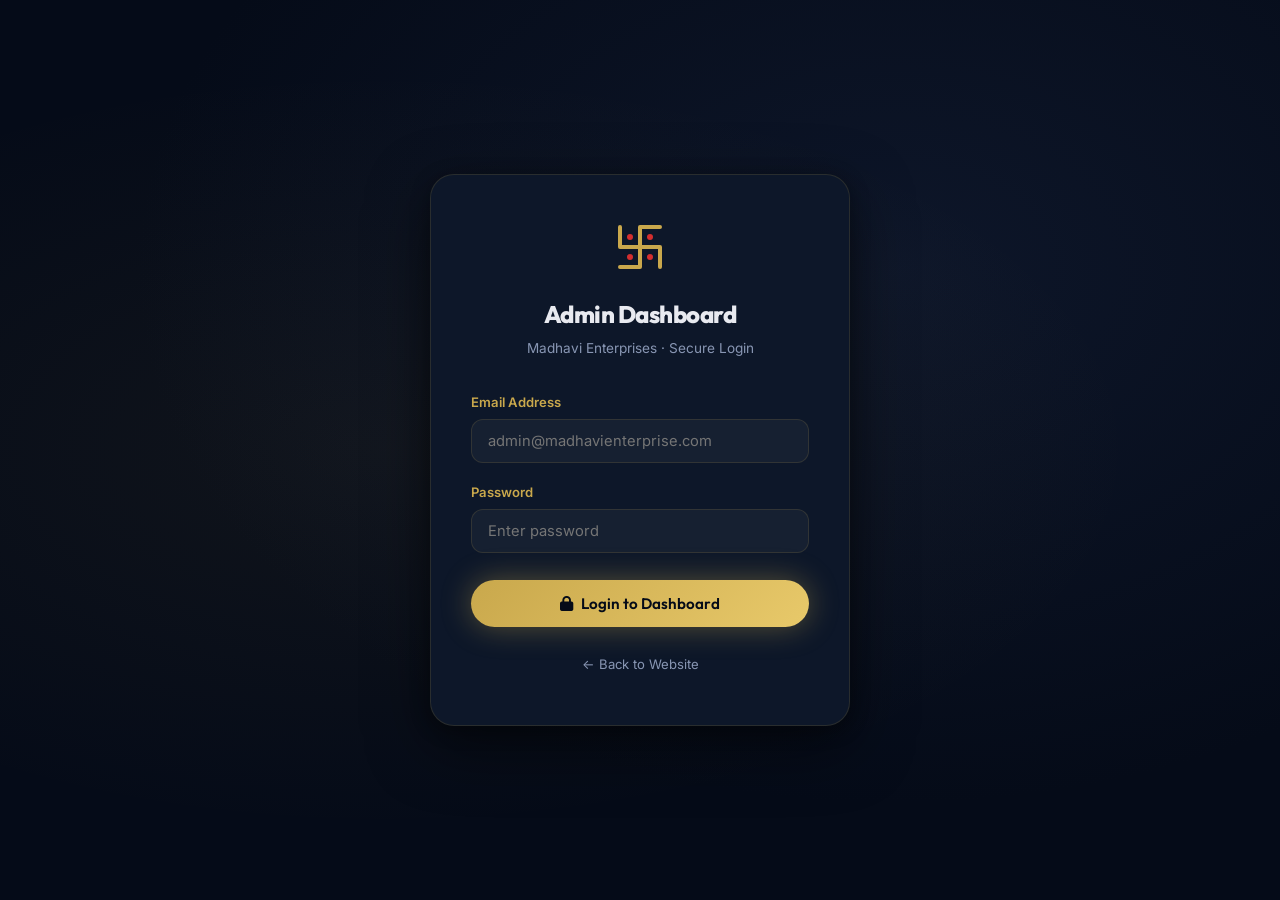
==== frontend/admin.html @ 552c2fc6 "first commit" ====
<!DOCTYPE html>

<html lang="en">

<head>

  <meta charset="UTF-8"/>

  <meta name="viewport" content="width=device-width,initial-scale=1.0"/>

  <title>Admin Dashboard - Madhavi Enterprises</title>

    <link rel="stylesheet" href="https://cdnjs.cloudflare.com/ajax/libs/font-awesome/6.5.0/css/all.min.css" crossorigin="anonymous" referrerpolicy="no-referrer" />
  <link rel="stylesheet" href="style.css"/>

  <style>

    /* ===== ADMIN-SPECIFIC STYLES ===== */

    body { background: #030812; }



    /* Login Screen */

    .login-screen {

      min-height: 100vh;

      display: flex;

      align-items: center;

      justify-content: center;

      background: radial-gradient(ellipse at 30% 50%, rgba(201,168,76,0.06) 0%, transparent 60%),

                  radial-gradient(ellipse at 70% 30%, rgba(26,39,68,0.4) 0%, transparent 60%),

                  var(--bg-deep);

    }

    .login-card {

      width: 100%;

      max-width: 420px;

      background: var(--bg-card);

      border: 1px solid var(--border-glass);

      border-radius: 24px;

      padding: 3rem 2.5rem;

      box-shadow: var(--shadow-float);

    }



    /* Dashboard Layout */

    .dash-layout { display: flex; min-height: 100vh; padding-top: 0; }

    .sidebar {

      width: 260px;

      background: var(--bg-card);

      border-right: 1px solid var(--border-glass);

      position: fixed;

      top: 0; left: 0; bottom: 0;

      display: flex;

      flex-direction: column;

      z-index: 100;

      transition: transform 0.4s cubic-bezier(0.23,1,0.32,1);

    }

    .sidebar-logo {

      padding: 1.8rem 1.5rem;

      border-bottom: 1px solid var(--border-glass);

      display: flex;

      align-items: center;

      gap: 10px;

      font-family: 'Outfit', sans-serif;

      font-weight: 800;

      font-size: 1rem;

      color: var(--text-primary);

    }

    .sidebar-logo span { color: var(--gold); font-size: 0.7rem; display: block; font-weight: 400; }

    .sidebar-nav { flex: 1; padding: 1.5rem 0; overflow-y: auto; }

    .nav-item {

      display: flex;

      align-items: center;

      gap: 12px;

      padding: 12px 1.5rem;

      color: var(--text-secondary);

      font-size: 0.88rem;

      font-weight: 500;

      cursor: pointer;

      transition: var(--transition);

      border-left: 3px solid transparent;

    }

    .nav-item:hover { color: var(--text-primary); background: rgba(255,255,255,0.03); }

    .nav-item.active { color: var(--gold); background: var(--gold-dim); border-left-color: var(--gold); }

    .nav-item .icon { font-size: 1.1rem; width: 20px; text-align: center; }

    .sidebar-footer {

      padding: 1rem 1.5rem;

      border-top: 1px solid var(--border-glass);

    }

    .agent-pill {

      display: flex;

      align-items: center;

      gap: 10px;

      padding: 10px 12px;

      background: var(--gold-dim);

      border-radius: 12px;

      border: 1px solid var(--border-glass);

    }

    .agent-avatar {

      width: 36px; height: 36px;

      border-radius: 50%;

      background: var(--gold);

      display: flex;

      align-items: center;

      justify-content: center;

      font-weight: 800;

      font-family: 'Outfit', sans-serif;

      color: #050B18;

      font-size: 0.9rem;

    }

    .agent-name { font-size: 0.82rem; font-weight: 600; color: var(--text-primary); }

    .agent-email { font-size: 0.7rem; color: var(--text-secondary); }



    /* Main Content */

    .dash-main {

      margin-left: 260px;

      flex: 1;

      padding: 2rem;

      min-height: 100vh;

    }

    .dash-header {

      display: flex;

      align-items: center;

      justify-content: space-between;

      margin-bottom: 2.5rem;

      padding-bottom: 1.5rem;

      border-bottom: 1px solid var(--border-glass);

    }

    .dash-header h2 { font-size: 1.6rem; }

    .dash-header p { font-size: 0.85rem; color: var(--text-secondary); margin-top: 3px; }



    /* Stat Cards */

    .stat-cards { display: grid; grid-template-columns: repeat(4, 1fr); gap: 1.2rem; margin-bottom: 2rem; }

    .stat-card {

      background: var(--bg-card);

      border: 1px solid var(--border-glass);

      border-radius: 16px;

      padding: 1.5rem;

      transition: var(--transition);

      position: relative;

      overflow: hidden;

    }

    .stat-card::before {

      content: '';

      position: absolute;

      top: 0; left: 0; right: 0; height: 2px;

      background: linear-gradient(90deg, var(--gold), var(--gold-light));

      opacity: 0.6;

    }

    .stat-card:hover { transform: translateY(-4px); box-shadow: var(--shadow-float); }

    .stat-card .sc-icon { font-size: 1.8rem; margin-bottom: 0.8rem; }

    .stat-card .sc-val { font-family: 'Outfit', sans-serif; font-size: 2rem; font-weight: 900; color: var(--gold); }

    .stat-card .sc-label { font-size: 0.78rem; color: var(--text-secondary); margin-top: 3px; }



    /* Panel */

    .dash-panel {

      background: var(--bg-card);

      border: 1px solid var(--border-glass);

      border-radius: 20px;

      overflow: hidden;

    }

    .panel-head {

      display: flex;

      align-items: center;

      justify-content: space-between;

      padding: 1.5rem 2rem;

      border-bottom: 1px solid var(--border-glass);

    }

    .panel-head h3 { font-size: 1rem; }

    .panel-body { padding: 1.5rem 2rem; }



    /* Table */

    .data-table { width: 100%; border-collapse: collapse; }

    .data-table th {

      text-align: left;

      font-family: 'Outfit', sans-serif;

      font-size: 0.72rem;

      font-weight: 700;

      color: var(--gold);

      text-transform: uppercase;

      letter-spacing: 0.08em;

      padding: 12px 16px;

      border-bottom: 1px solid var(--border-glass);

      background: rgba(201,168,76,0.05);

    }

    .data-table td {

      padding: 12px 16px;

      font-size: 0.85rem;

      color: var(--text-secondary);

      border-bottom: 1px solid rgba(255,255,255,0.04);

      vertical-align: middle;

    }

    .data-table tr:hover td { background: rgba(255,255,255,0.02); }

    .data-table tr:last-child td { border-bottom: none; }

    .badge {

      display: inline-block;

      padding: 3px 10px;

      border-radius: 50px;

      font-size: 0.7rem;

      font-weight: 700;

    }

    .badge-success { background: rgba(34,197,94,0.15); color: #22c55e; }

    .badge-warn { background: rgba(234,179,8,0.15); color: #eab308; }

    .badge-danger { background: rgba(239,68,68,0.15); color: #ef4444; }

    .badge-info { background: rgba(59,130,246,0.15); color: #3b82f6; }



    /* Actions */

    .action-btns { display: flex; gap: 6px; }

    .action-btn {

      padding: 5px 12px;

      border-radius: 8px;

      font-size: 0.72rem;

      font-weight: 600;

      cursor: pointer;

      border: 1px solid var(--border-glass);

      background: transparent;

      color: var(--text-secondary);

      transition: var(--transition);

    }

    .action-btn:hover { color: var(--gold); border-color: var(--gold); }

    .action-btn.del:hover { color: #ef4444; border-color: #ef4444; }



    /* Property image in table */

    .prop-thumb { width: 50px; height: 36px; border-radius: 6px; object-fit: cover; }



    /* Section tabs */

    .section-hidden { display: none; }



    /* Multi-image builder */

    .img-url-list { display: flex; flex-direction: column; gap: 8px; margin-bottom: 8px; }

    .img-url-row {

      display: flex;

      align-items: center;

      gap: 8px;

      background: rgba(255,255,255,0.03);

      border: 1px solid var(--border-glass);

      border-radius: 10px;

      padding: 6px 10px;

      transition: var(--transition);

    }

    .img-url-row:hover { border-color: rgba(201,168,76,0.3); }

    .img-url-row input {

      flex: 1;

      background: transparent;

      border: none;

      color: var(--text-primary);

      font-size: 0.85rem;

      outline: none;

      font-family: 'Inter', sans-serif;

    }

    .img-url-row input::placeholder { color: var(--text-secondary); }

    .img-preview {

      width: 42px; height: 32px;

      border-radius: 6px;

      object-fit: cover;

      border: 1px solid var(--border-glass);

      background: var(--bg-highlight);

      flex-shrink: 0;

      display: none;

    }

    .img-preview.loaded { display: block; }

    .img-row-del {

      background: none;

      border: none;

      color: var(--text-secondary);

      cursor: pointer;

      font-size: 1rem;

      padding: 2px 6px;

      border-radius: 6px;

      transition: var(--transition);

      flex-shrink: 0;

    }

    .img-row-del:hover { color: #ef4444; background: rgba(239,68,68,0.1); }

    .img-row-num {

      font-size: 0.7rem;

      color: var(--gold);

      font-weight: 700;

      width: 18px;

      text-align: center;

      flex-shrink: 0;

    }

    .add-img-btn {

      display: flex;

      align-items: center;

      gap: 6px;

      background: var(--gold-dim);

      border: 1px dashed rgba(201,168,76,0.4);

      border-radius: 10px;

      padding: 8px 16px;

      color: var(--gold);

      font-size: 0.82rem;

      font-weight: 600;

      cursor: pointer;

      transition: var(--transition);

      width: 100%;

      justify-content: center;

    }

    .add-img-btn:hover { background: rgba(201,168,76,0.2); border-color: var(--gold); }



    /* Analytics */

    .analytics-row { display: grid; grid-template-columns: 1fr 1fr; gap: 1.5rem; margin-top: 1.5rem; }

    .analytics-card { background: var(--bg-card); border: 1px solid var(--border-glass); border-radius: 16px; padding: 1.5rem; }

    .bar-chart { display: flex; align-items: flex-end; gap: 8px; height: 120px; margin-top: 1rem; }

    .bar-col { flex: 1; display: flex; flex-direction: column; align-items: center; gap: 4px; }

    .bar {

      width: 100%;

      background: linear-gradient(to top, var(--gold), var(--gold-light));

      border-radius: 4px 4px 0 0;

      min-height: 4px;

      transition: height 0.8s cubic-bezier(0.23,1,0.32,1);

    }

    .bar-label { font-size: 0.62rem; color: var(--text-secondary); }



    /* Mobile sidebar toggle */

    /* Mobile Navbar */
    .mobile-navbar {
      display: none;
      position: fixed;
      top: 0; left: 0; right: 0;
      height: 60px;
      background: #030812; /* Dark theme color, not white */
      border-bottom: 1px solid var(--border-glass);
      z-index: 200;
      padding: 0 1.5rem;
      align-items: center;
      justify-content: space-between;
      box-shadow: 0 4px 20px rgba(0,0,0,0.5);
    }
    .mobile-nav-logo {
      font-family: 'Outfit', sans-serif;
      font-weight: 800;
      color: var(--text-primary);
      font-size: 1.2rem;
      display: flex;
      align-items: center;
    }
    .mobile-nav-logo span {
      color: var(--gold);
      font-weight: 400;
      font-size: 0.8rem;
      margin-left: 5px;
    }
    .sidebar-toggle {
      display: flex;
      align-items: center;
      justify-content: center;
      cursor: pointer;
      font-size: 1.4rem;
      color: var(--gold);
      background: transparent;
      border: none;
      padding: 5px;
    }



    @media (max-width: 1024px) {

      .stat-cards { grid-template-columns: repeat(2, 1fr); }

      .analytics-row { grid-template-columns: 1fr; }

    }

    @media (max-width: 768px) {

      .sidebar { transform: translateX(-100%); }

      .sidebar.open { transform: translateX(0); }

      .dash-main { margin-left: 0; padding: 1rem; padding-top: 4rem; }

      .mobile-navbar { display: flex; }

      .stat-cards { grid-template-columns: 1fr 1fr; }

      .form-grid { grid-template-columns: 1fr; }

      .form-grid .full-w { grid-column: 1; }

      .panel-head { flex-direction: column; gap: 0.8rem; align-items: flex-start; }

    }

    @media (max-width: 480px) {

      .stat-cards { grid-template-columns: 1fr; }

    }

    /* Design Projects Admin Cards */
    .project-card-grid {
      display: grid;
      grid-template-columns: repeat(auto-fill, minmax(280px, 1fr));
      gap: 1.5rem;
      padding-top: 1rem;
    }
    .project-admin-card {
      background: rgba(255,255,255,0.02);
      border: 1px solid var(--border-glass);
      border-radius: 16px;
      overflow: hidden;
      transition: var(--transition);
    }
    .project-admin-card:hover { border-color: var(--gold); }
    .project-admin-img { height: 160px; background: var(--bg-highlight); overflow: hidden; }
    .project-admin-img img { width: 100%; height: 100%; object-fit: cover; }
    .project-admin-body { padding: 1.2rem; }
    .project-admin-name { font-weight: 700; font-size: 1rem; color: var(--text-primary); margin-bottom: 5px; }
    .project-admin-cat { font-size: 0.8rem; color: var(--text-secondary); margin-bottom: 1rem; }
    .project-admin-actions { display: flex; justify-content: flex-end; }

    /* Form grid */

    .form-grid {

      display: grid;

      grid-template-columns: 1fr 1fr;

      gap: 1.2rem;

    }

    .form-grid .full-w { grid-column: 1 / -1; }

    @media (max-width: 768px) { .form-grid { grid-template-columns: 1fr; } .form-grid .full-w { grid-column: 1; } }

  </style>

</head>

<body>



<!-- ===== LOGIN SCREEN ===== -->

<div id="login-screen" class="login-screen">

  <div class="login-card">

    <div style="text-align:center;margin-bottom:2rem;">

      <svg width="48" height="48" viewBox="0 0 24 24" fill="none" stroke="#C9A84C" stroke-width="2" stroke-linecap="round" stroke-linejoin="round" aria-hidden="true" style="margin-bottom:1rem;">

        <path d="M 22 2 H 12 V 22 H 2" />

        <path d="M 2 2 V 12 H 22 V 22" />

        <circle cx="17" cy="7" r="1.5" fill="#D32F2F" stroke="none"/>

        <circle cx="17" cy="17" r="1.5" fill="#D32F2F" stroke="none"/>

        <circle cx="7" cy="17" r="1.5" fill="#D32F2F" stroke="none"/>

        <circle cx="7" cy="7" r="1.5" fill="#D32F2F" stroke="none"/>

      </svg>

      <h2 style="font-size:1.5rem;margin-bottom:0.3rem;">Admin Dashboard</h2>

      <p style="font-size:0.85rem;">Madhavi Enterprises &middot; Secure Login</p>

    </div>

    <div id="login-error" style="display:none;background:rgba(239,68,68,0.1);border:1px solid rgba(239,68,68,0.3);border-radius:10px;padding:10px 14px;font-size:0.82rem;color:#ef4444;margin-bottom:1rem;"></div>

    <form onsubmit="adminLogin(event)">

      <div class="form-group">

        <label>Email Address</label>

        <input type="email" id="login-email" placeholder="admin@madhavienterprise.com" required/>

      </div>

      <div class="form-group">

        <label>Password</label>

        <input type="password" id="login-password" placeholder="Enter password" required/>

      </div>

      <button type="submit" class="btn btn-gold" style="width:100%;justify-content:center;margin-top:0.5rem;" id="login-submit-btn">

        <i class="fa-solid fa-lock"></i> Login to Dashboard

      </button>

    </form>

    <div style="text-align:center;margin-top:1.5rem;">

      <a href="index.html" style="font-size:0.82rem;color:var(--text-secondary);">&#8592; Back to Website</a>

    </div>

  </div>

</div>



<!-- ===== DASHBOARD ===== -->

<div id="dashboard" class="dash-layout" style="display:none;">



  <!-- Mobile Navbar -->
  <div class="mobile-navbar">
    <div class="mobile-nav-logo">Madhavi<span>Enterprises</span></div>
    <button class="sidebar-toggle" onclick="document.getElementById('sidebar').classList.toggle('open')" aria-label="Toggle Sidebar"><i class="fa-solid fa-bars"></i></button>
  </div>



  <!-- Sidebar -->

  <aside class="sidebar" id="sidebar">

    <div class="sidebar-logo">

      <svg width="28" height="28" viewBox="0 0 24 24" fill="none" stroke="#D32F2F" stroke-width="2" stroke-linecap="round" stroke-linejoin="round" aria-hidden="true">

        <path d="M 22 2 H 12 V 22 H 2" />

        <path d="M 2 2 V 12 H 22 V 22" />

        <circle cx="17" cy="7" r="1.5" fill="#D32F2F" stroke="none"/>

        <circle cx="17" cy="17" r="1.5" fill="#D32F2F" stroke="none"/>

        <circle cx="7" cy="17" r="1.5" fill="#D32F2F" stroke="none"/>

        <circle cx="7" cy="7" r="1.5" fill="#D32F2F" stroke="none"/>

      </svg>

      <div>

        Madhavi <span style="color:var(--gold)">Enterprises</span>

        <span style="display:block;font-size:0.65rem;color:var(--text-secondary);font-weight:400;margin-top:2px;">Admin Dashboard</span>

      </div>

    </div>

    <nav class="sidebar-nav">

      <div class="nav-item active" onclick="showSection('overview')" id="nav-overview">

        <span class="icon"><i class="fa-solid fa-chart-bar"></i> </span> Overview

      </div>

      <div class="nav-item" onclick="showSection('properties')" id="nav-properties">

        <span class="icon"><i class="fa-solid fa-building"></i> </span> Properties

      </div>

      <div class="nav-item" onclick="showSection('design-projects')" id="nav-design-projects">

        <span class="icon"><i class="fa-solid fa-palette"></i> </span> Design Projects

      </div>

      <div class="nav-item" onclick="showSection('leads')" id="nav-leads">

        <span class="icon"><i class="fa-solid fa-clipboard-list"></i> </span> Leads

      </div>

      <div class="nav-item" onclick="showSection('call-logs')" id="nav-call-logs">

        <span class="icon"><i class="fa-solid fa-microphone"></i> </span> Call Logs

      </div>

      <div class="nav-item" onclick="showSection('analytics')" id="nav-analytics">

        <span class="icon"><i class="fa-solid fa-chart-line"></i> </span> Analytics

      </div>

      <div style="margin:1rem 1.5rem;height:1px;background:var(--border-glass);"></div>

      <a href="index.html" class="nav-item" style="text-decoration:none;">

        <span class="icon"></span> View Website

      </a>

      <div class="nav-item" onclick="adminLogout()" style="color:#ef4444;">

        <span class="icon"><i class="fa-solid fa-door-open"></i> </span> Logout

      </div>

    </nav>

    <div class="sidebar-footer">

      <div class="agent-pill">

        <div class="agent-avatar" id="admin-avatar">A</div>

        <div>

          <div class="agent-name" id="admin-name">Admin</div>

          <div class="agent-email" id="admin-email">admin@madhavienterprise.com</div>

        </div>

      </div>

    </div>

  </aside>



  <!-- Main -->

  <main class="dash-main">



    <!-- ===== OVERVIEW ===== -->

    <div id="section-overview">

      <div class="dash-header">

        <div>

          <h2>Good day, <span class="gold-text" id="welcome-name">Admin</span> <i class="fa-solid fa-hand-wave" style="color:var(--gold);"></i></h2>

          <p id="dash-date">Loading date...</p>

        </div>

        <a href="index.html" class="btn btn-glass" style="font-size:0.82rem;padding:10px 20px;"><i class="fa-solid fa-globe"></i> Live Site</a>

      </div>

      <div class="stat-cards">

        <div class="stat-card levitate">

          <div class="sc-icon"><i class="fa-solid fa-building"></i></div>

          <div class="sc-val" id="stat-props">-</div>

          <div class="sc-label">Total Properties</div>

        </div>

        <div class="stat-card levitate levitate-delay-1">

          <div class="sc-icon"><i class="fa-solid fa-clipboard-list"></i> </div>

          <div class="sc-val" id="stat-leads">-</div>

          <div class="sc-label">Total Leads</div>

        </div>

        <div class="stat-card levitate levitate-delay-2">

          <div class="sc-icon"><i class="fa-solid fa-phone"></i> </div>

          <div class="sc-val" id="stat-calls">-</div>

          <div class="sc-label">AI Calls Made</div>

        </div>

        <div class="stat-card levitate levitate-delay-3">

          <div class="sc-icon"><i class="fa-solid fa-comment-dots"></i> </div>

          <div class="sc-val" id="stat-wa">-</div>

          <div class="sc-label">WhatsApp Sent</div>

        </div>

      </div>



      <!-- Recent Leads -->

      <div class="dash-panel levitate levitate-delay-1">

        <div class="panel-head">

          <h3><i class="fa-solid fa-fire"></i>  Recent Leads</h3>

          <button class="btn btn-glass" style="font-size:0.78rem;padding:8px 16px;" onclick="showSection('leads')">View All</button>

        </div>

        <div style="overflow-x:auto;">

          <table class="data-table" id="recent-leads-table">

            <thead>

              <tr>

                <th>Name</th>

                <th>Phone</th>

                <th>Property</th>

                <th>Date</th>

                <th>AI Call</th>

                <th>WhatsApp</th>

              </tr>

            </thead>

            <tbody id="recent-leads-body">

              <tr><td colspan="6" style="text-align:center;padding:2rem;color:var(--text-secondary);">Loading...</td></tr>

            </tbody>

          </table>

        </div>

      </div>

    </div>



    <!-- ===== PROPERTIES ===== -->

    <div id="section-properties" class="section-hidden">

      <div class="dash-header">

        <div><h2><i class="fa-solid fa-building"></i> Properties</h2><p>Manage your property listings</p></div>

        <button class="btn btn-gold" style="font-size:0.85rem;padding:10px 24px;" onclick="showAddPropForm()" id="add-prop-btn">+ Add Property</button>

      </div>



      <!-- Add / Edit Form -->

      <div id="add-prop-form" class="dash-panel levitate" style="display:none;margin-bottom:2rem;">

        <div class="panel-head">

          <h3 id="prop-form-title"> Add New Property</h3>

          <button class="action-btn" onclick="hidePropForm()"> Cancel</button>

        </div>

        <div class="panel-body">

          <div class="form-grid">

            <div class="form-group">

              <label>Property Title *</label>

              <input type="text" id="pf-title" placeholder="e.g. Premium Plot in Kammapadu" required/>

            </div>

            <div class="form-group">

              <label>Category *</label>

              <select id="pf-type">

                <option value="Plot">Plot</option>

                <option value="Villa">Villa</option>

                <option value="Apartment">Apartment</option>

                <option value="House">Individual House</option>

              </select>

            </div>

            <div class="form-group">

              <label>Price (e.g. Rs. 15,000/yard or Rs. 1.2 Cr)</label>

              <input type="text" id="pf-price" placeholder="Rs. 15,000"/>

            </div>

            <div class="form-group">

              <label>Location *</label>

              <input type="text" id="pf-location" placeholder="e.g. Kammapadu, Andhra Pradesh"/>

            </div>

            <div class="form-group full-w">

              <label>Description</label>

              <textarea id="pf-description" rows="4" placeholder="Detailed property description..." style="resize:vertical;"></textarea>

            </div>

            <div class="form-group full-w">

              <label>Property Images <span style="color:var(--text-secondary);font-weight:400;">(Add up to 20 image URLs - paste URL, preview appears automatically)</span></label>

              <div class="img-url-list" id="img-url-list"></div>

              <button type="button" class="add-img-btn" onclick="addImageRow('')" id="add-img-row-btn">

                + Add Image URL

              </button>

              <div style="font-size:0.72rem;color:var(--text-secondary);margin-top:6px;">Tip: Use Unsplash, Google Drive, or any direct image link. First image = cover photo.</div>

            </div>

            <div class="form-group full-w" style="display:flex;gap:1rem;justify-content:flex-end;">

              <button class="btn btn-glass" onclick="hidePropForm()">Cancel</button>

              <button class="btn btn-gold" onclick="saveProp()" id="save-prop-btn"><i class="fa-solid fa-floppy-disk"></i>  Save Property</button>

            </div>

          </div>

          <input type="hidden" id="pf-edit-id" value=""/>

        </div>

      </div>



      <!-- Properties Table -->

      <div class="dash-panel">

        <div class="panel-head"><h3>All Properties</h3><span id="prop-count-badge" class="badge badge-info">0 total</span></div>

        <div style="overflow-x:auto;">

          <table class="data-table" id="props-table">

            <thead>

              <tr>

                <th>Image</th>

                <th>Title</th>

                <th>Type</th>

                <th>Price</th>

                <th>Location</th>

                <th>Actions</th>

              </tr>

            </thead>

            <tbody id="props-table-body">

              <tr><td colspan="6" style="text-align:center;padding:2rem;color:var(--text-secondary);">Loading...</td></tr>

            </tbody>

          </table>

        </div>

      </div>

    </div>



    <!-- ===== LEADS ===== -->

    <div id="section-leads" class="section-hidden">

      <div class="dash-header">

        <div><h2><i class="fa-solid fa-clipboard-list"></i>  Leads</h2><p>All enquiries and automation status</p></div>

        <button class="btn btn-glass" style="font-size:0.82rem;padding:10px 20px;" onclick="exportLeads()" id="export-leads-btn"><i class="fa-solid fa-file-excel"></i>  Export Excel</button>

      </div>

      <div class="dash-panel">

        <div class="panel-head">

          <h3>All Leads</h3>

          <div style="display:flex;gap:8px;align-items:center;">

            <input type="text" id="lead-search" placeholder="Search..." oninput="filterLeads()" style="background:rgba(255,255,255,0.04);border:1px solid var(--border-glass);border-radius:10px;padding:7px 14px;color:var(--text-primary);font-size:0.82rem;outline:none;width:180px;"/>

          </div>

        </div>

        <div style="overflow-x:auto;">

          <table class="data-table" id="leads-table">

            <thead>

              <tr>

                <th>Name</th>

                <th>Phone</th>

                <th>Property</th>

                <th>Budget</th>

                <th>Date</th>

                <th>AI Call</th>

                <th>WhatsApp</th>

              </tr>

            </thead>

            <tbody id="leads-table-body">

              <tr><td colspan="7" style="text-align:center;padding:2rem;color:var(--text-secondary);">Loading...</td></tr>

            </tbody>

          </table>

        </div>

      </div>

    </div>



    <!-- ===== CALL LOGS ===== -->

    <div id="section-call-logs" class="section-hidden">
      <div class="dash-header">
        <div><h2><i class="fa-solid fa-microphone"></i> Call Transcriptions</h2><p>AI-transcribed call logs</p></div>
        <button class="btn btn-glass" style="font-size:0.82rem;padding:10px 20px;" onclick="exportCallLogs()" id="export-call-logs-btn"><i class="fa-solid fa-file-excel"></i> Export Excel</button>
      </div>
      
      <!-- Upload Audio Testing -->
      <div class="dash-panel levitate" style="margin-bottom:2rem;">
        <div class="panel-head"><h3><i class="fa-solid fa-upload"></i> Process New Call</h3></div>
        <div class="panel-body">
            <input type="file" id="call-audio-upload" accept="audio/*" style="margin-right:1rem;">
            <button class="btn btn-gold" onclick="uploadCallAudio()" id="upload-call-btn">Transcribe Call</button>
            <div id="upload-call-status" style="margin-top:1rem; font-size: 0.85rem; color: var(--gold);"></div>
        </div>
      </div>

      <div class="dash-panel">
        <div class="panel-head">
          <h3>Transcription Logs</h3>
          <div style="display:flex;gap:8px;align-items:center;">
            <input type="text" id="call-search" placeholder="Search calls..." oninput="filterCallLogs()" style="background:rgba(255,255,255,0.04);border:1px solid var(--border-glass);border-radius:10px;padding:7px 14px;color:var(--text-primary);font-size:0.82rem;outline:none;width:180px;"/>
            <select id="call-filter-interest" onchange="filterCallLogs()" style="background:rgba(255,255,255,0.04);border:1px solid var(--border-glass);border-radius:10px;padding:7px 14px;color:var(--text-primary);font-size:0.82rem;outline:none;">
              <option value="">All Interests</option>
              <option value="buy">Buy</option>
              <option value="rent">Rent</option>
              <option value="sell">Sell</option>
            </select>
          </div>
        </div>
        <div style="overflow-x:auto;">
          <table class="data-table" id="call-logs-table">
            <thead>
              <tr>
                <th>Date</th>
                <th>Name</th>
                <th>Phone</th>
                <th>Interest</th>
                <th>Property</th>
                <th>Budget</th>
                <th>Location</th>
                <th>Summary</th>
                <th>Actions</th>
              </tr>
            </thead>
            <tbody id="call-logs-body">
              <tr><td colspan="9" style="text-align:center;padding:2rem;color:var(--text-secondary);">Loading...</td></tr>
            </tbody>
          </table>
        </div>
      </div>
    </div>



    <!-- ===== ANALYTICS ===== -->

    <div id="section-analytics" class="section-hidden">

      <div class="dash-header">

        <div><h2><i class="fa-solid fa-chart-line"></i>  Analytics</h2><p>Performance overview</p></div>

      </div>

      <div class="stat-cards">

        <div class="stat-card">

          <div class="sc-icon"><i class="fa-solid fa-chart-line"></i> </div>

          <div class="sc-val" id="an-conversion">-%</div>

          <div class="sc-label">Lead Conversion Rate</div>

        </div>

        <div class="stat-card">

          <div class="sc-icon"><i class="fa-solid fa-phone"></i> </div>

          <div class="sc-val" id="an-calls">-</div>

          <div class="sc-label">AI Calls Completed</div>

        </div>

        <div class="stat-card">

          <div class="sc-icon"><i class="fa-solid fa-comment-dots"></i> </div>

          <div class="sc-val" id="an-wa">-</div>

          <div class="sc-label">WhatsApp Delivered</div>

        </div>

        <div class="stat-card">

          <div class="sc-icon"><i class="fa-solid fa-building"></i></div>

          <div class="sc-val" id="an-props">-</div>

          <div class="sc-label">Active Listings</div>

        </div>

      </div>

      <div class="analytics-row">

        <div class="analytics-card">

          <h3 style="font-size:1rem;margin-bottom:0.3rem;">Leads by Property</h3>

          <p style="font-size:0.78rem;">Top enquired properties</p>

          <div class="bar-chart" id="leads-chart"></div>

        </div>

        <div class="analytics-card">

          <h3 style="font-size:1rem;margin-bottom:0.3rem;">Automation Status</h3>

          <p style="font-size:0.78rem;">AI Call & WhatsApp success rates</p>

          <div id="auto-stats" style="margin-top:1.5rem;display:flex;flex-direction:column;gap:1rem;"></div>

        </div>

      </div>

    </div>



    <!-- ===== DESIGN PROJECTS ===== -->

    <div id="section-design-projects" class="section-hidden">

      <div class="dash-header">
        <div><h2><i class="fa-solid fa-palette"></i> Design Projects</h2><p>Manage interior and exterior design portfolios</p></div>
      </div>

      <!-- Interior Projects -->
      <div class="dash-panel levitate" style="margin-bottom:2rem;">
        <div class="panel-head">
          <h3><i class="fa-solid fa-couch" style="color:var(--gold);"></i> Interior Projects</h3>
          <span class="badge badge-info" id="int-count">0 projects</span>
        </div>
        <div class="panel-body">
          <div class="form-grid">
            <div class="form-group">
              <label>Project Title *</label>
              <input type="text" id="int-title" placeholder="e.g. Luxury Living Room Makeover"/>
            </div>
            <div class="form-group">
              <label>Category</label>
              <select id="int-category">
                <option value="living">Living Room</option>
                <option value="bedroom">Bedroom</option>
                <option value="kitchen">Kitchen</option>
                <option value="office">Office Cabin</option>
                <option value="hotel">Hotel Interior</option>
                <option value="bathroom">Bathroom</option>
              </select>
            </div>
            <div class="form-group full-w">
              <label>Description</label>
              <textarea id="int-description" rows="3" placeholder="Short project description..." style="resize:vertical;"></textarea>
            </div>
            <div class="form-group full-w">
              <label>Image URLs <span style="color:var(--text-secondary);font-weight:400;">(Add Cloudinary / direct image URLs)</span></label>
              <div class="img-url-list" id="int-img-list"></div>
              <button type="button" class="add-img-btn" onclick="addDesignImageRow('int-img-list')">+ Add Image URL</button>
            </div>
            <div class="form-group full-w" style="display:flex;justify-content:flex-end;">
              <button class="btn btn-gold" onclick="saveDesignProject('interior')"><i class="fa-solid fa-floppy-disk"></i> Save Interior Project</button>
            </div>
          </div>
        </div>
        <div style="padding:0 1.5rem 1.5rem;">
          <div id="int-projects-list"><p style="color:var(--text-secondary);font-size:0.88rem;">No interior projects added yet.</p></div>
        </div>
      </div>

      <!-- Exterior Projects -->
      <div class="dash-panel levitate">
        <div class="panel-head">
          <h3><i class="fa-solid fa-house" style="color:var(--gold);"></i> Exterior Projects</h3>
          <span class="badge badge-info" id="ext-count">0 projects</span>
        </div>
        <div class="panel-body">
          <div class="form-grid">
            <div class="form-group">
              <label>Project Title *</label>
              <input type="text" id="ext-title" placeholder="e.g. Modern Villa Elevation"/>
            </div>
            <div class="form-group">
              <label>Category</label>
              <select id="ext-category">
                <option value="elevation">Villa Elevation</option>
                <option value="facade">Modern Facade</option>
                <option value="commercial">Commercial Building</option>
                <option value="landscape">Landscape Design</option>
                <option value="villa">Villa Exterior</option>
              </select>
            </div>
            <div class="form-group full-w">
              <label>Description</label>
              <textarea id="ext-description" rows="3" placeholder="Short project description..." style="resize:vertical;"></textarea>
            </div>
            <div class="form-group full-w">
              <label>Image URLs <span style="color:var(--text-secondary);font-weight:400;">(Add Cloudinary / direct image URLs)</span></label>
              <div class="img-url-list" id="ext-img-list"></div>
              <button type="button" class="add-img-btn" onclick="addDesignImageRow('ext-img-list')">+ Add Image URL</button>
            </div>
            <div class="form-group full-w" style="display:flex;justify-content:flex-end;">
              <button class="btn btn-gold" onclick="saveDesignProject('exterior')"><i class="fa-solid fa-floppy-disk"></i> Save Exterior Project</button>
            </div>
          </div>
        </div>
        <div style="padding:0 1.5rem 1.5rem;">
          <div id="ext-projects-list"><p style="color:var(--text-secondary);font-size:0.88rem;">No exterior projects added yet.</p></div>
        </div>
      </div>

    </div>



  </main>

</div>



<!-- Delete Confirm Modal -->

<div class="modal-overlay" id="delete-modal">

  <div class="modal" style="max-width:380px;text-align:center;">

    <div style="font-size:3rem;margin-bottom:1rem;"><i class="fa-solid fa-trash" style="color:#ef4444;"></i></div>

    <h3 style="margin-bottom:0.5rem;">Delete Property?</h3>

    <p style="margin-bottom:1.5rem;">This action cannot be undone. All associated leads will remain.</p>

    <div style="display:flex;gap:1rem;justify-content:center;">

      <button class="btn btn-glass" onclick="document.getElementById('delete-modal').classList.remove('open')">Cancel</button>

      <button class="btn btn-gold" id="confirm-delete-btn" style="background:rgba(239,68,68,0.8);box-shadow:none;">Yes, Delete</button>

    </div>

  </div>

</div>



<!-- Call Transcription Modal -->
<div class="modal-overlay" id="transcription-modal">
  <div class="modal" style="max-width:600px; max-height:80vh; display:flex; flex-direction:column;">
    <button class="modal-close" onclick="document.getElementById('transcription-modal').classList.remove('open')">&times;</button>
    <h3 style="margin-bottom:1rem;"><i class="fa-solid fa-file-lines" style="color:var(--gold);"></i> Full Transcription</h3>
    <div id="transcription-text" style="flex:1; overflow-y:auto; padding-right:10px; font-size:0.9rem; color:var(--text-secondary); line-height:1.6; white-space:pre-wrap;">
        Loading transcription...
    </div>
  </div>
</div>



<script>

/* ===================================================================

   ADMIN DASHBOARD - MADHAVI ENTERPRISES

   =================================================================== */



const API = 'http://127.0.0.1:5001';  // Same origin since Flask serves everything



let authToken = localStorage.getItem('me_admin_token');

let adminData = JSON.parse(localStorage.getItem('me_admin_data') || '{}');

let allLeads = [];

let allProps = [];



// ===== INIT =====

document.addEventListener('DOMContentLoaded', () => {

  if (authToken) {

    showDashboard();

  }

  // Date

  const now = new Date();

  const el = document.getElementById('dash-date');

  if (el) el.textContent = now.toLocaleDateString('en-IN', { weekday:'long', year:'numeric', month:'long', day:'numeric' });

});



// ===== LOGIN =====

async function adminLogin(e) {

  e.preventDefault();

  const btn = document.getElementById('login-submit-btn');

  const errEl = document.getElementById('login-error');

  btn.textContent = '&#9203; Logging in...';

  btn.disabled = true;

  errEl.style.display = 'none';



  const email = document.getElementById('login-email').value;

  const password = document.getElementById('login-password').value;



  try {

    const res = await fetch(`${API}/api/login`, {

      method: 'POST',

      headers: { 'Content-Type': 'application/json' },

      body: JSON.stringify({ email, password })

    });

    const data = await res.json();

    if (data.status === 'success') {

      authToken = data.token;

      adminData = data.agent || {};

      localStorage.setItem('me_admin_token', authToken);

      localStorage.setItem('me_admin_data', JSON.stringify(adminData));

      showDashboard();

    } else {

      errEl.textContent = data.message || 'Invalid credentials';

      errEl.style.display = 'block';

    }

  } catch (err) {

    errEl.textContent = 'Cannot connect to server. Make sure backend is running.';

    errEl.style.display = 'block';

  }

  btn.innerHTML = '<i class="fa-solid fa-lock"></i> Login to Dashboard';

  btn.disabled = false;

}



function showDashboard() {

  document.getElementById('login-screen').style.display = 'none';

  document.getElementById('dashboard').style.display = 'flex';



  // Set admin info

  const name = adminData.name || 'Admin';

  document.getElementById('admin-name').textContent = name;

  document.getElementById('admin-email').textContent = adminData.email || '';

  document.getElementById('welcome-name').textContent = name.split(' ')[0];

  document.getElementById('admin-avatar').textContent = name[0].toUpperCase();

  document.getElementById('dash-date').textContent = new Date().toLocaleDateString('en-IN', { weekday:'long', year:'numeric', month:'long', day:'numeric' });



  loadDashboardData();

  triggerLevitate();

}



function adminLogout() {

  localStorage.removeItem('me_admin_token');

  localStorage.removeItem('me_admin_data');

  authToken = null;

  document.getElementById('dashboard').style.display = 'none';

  document.getElementById('login-screen').style.display = 'flex';

}



// ===== NAVIGATION =====

function showSection(id) {

  ['overview','properties','design-projects','leads','analytics','call-logs'].forEach(s => {
    document.getElementById(`section-${s}`)?.classList.toggle('section-hidden', s !== id);
    document.getElementById(`nav-${s}`)?.classList.toggle('active', s === id);
  });

  if (id === 'properties') loadPropsTable();

  if (id === 'leads') loadLeadsTable();

  if (id === 'analytics') loadAnalytics();

  if (id === 'design-projects') loadDesignProjects();

  if (id === 'call-logs') loadCallLogsTable();

  // Close mobile sidebar

  document.getElementById('sidebar').classList.remove('open');

}



function toggleSidebar() {

  document.getElementById('sidebar').classList.toggle('open');

}



// ===== LOAD DATA =====

async function loadDashboardData() {

  try {

    const headers = { 'Authorization': `Bearer ${authToken}` };

    const [propsRes, leadsRes] = await Promise.all([

      fetch(`${API}/api/properties`),

      fetch(`${API}/api/admin/leads`, { headers })

    ]);

    const props = await propsRes.json();

    const leadsData = await leadsRes.json();

    allProps = Array.isArray(props) ? props : [];

    allLeads = leadsData.leads || (Array.isArray(leadsData) ? leadsData : []);



    // Stats

    document.getElementById('stat-props').textContent = allProps.length;

    document.getElementById('stat-leads').textContent = allLeads.length;

    const calls = allLeads.filter(l => l.call_status === 'completed').length;

    const wa = allLeads.filter(l => l.whatsapp_sent).length;

    document.getElementById('stat-calls').textContent = calls;

    document.getElementById('stat-wa').textContent = wa;



    // Recent leads (last 5)

    renderRecentLeads(allLeads.slice(0, 5));

  } catch (err) {

    console.error('Dashboard load error:', err);

  }

}



function renderRecentLeads(leads) {

  const tbody = document.getElementById('recent-leads-body');

  if (!leads.length) {

    tbody.innerHTML = '<tr><td colspan="6" style="text-align:center;padding:2rem;color:var(--text-secondary);">No leads yet. Share your website to get started!</td></tr>';

    return;

  }

  tbody.innerHTML = leads.map(l => `

    <tr>

      <td style="color:var(--text-primary);font-weight:600;">${l.name || '-'}</td>

      <td>${l.phone || '-'}</td>

      <td>${l.property_title || l.property || 'General'}</td>

      <td style="font-size:0.75rem;">${formatDate(l.date)}</td>

      <td><span class="badge ${l.call_status === 'completed' ? 'badge-success' : l.call_status === 'failed' ? 'badge-danger' : 'badge-warn'}">${l.call_status || 'pending'}</span></td>

      <td><span class="badge ${l.whatsapp_sent ? 'badge-success' : 'badge-warn'}">${l.whatsapp_sent ? ' Sent' : 'Pending'}</span></td>

    </tr>

  `).join('');

}



// ===== PROPERTIES =====

async function loadPropsTable() {

  const tbody = document.getElementById('props-table-body');

  try {

    const res = await fetch(`${API}/api/properties`);

    allProps = await res.json();

    document.getElementById('prop-count-badge').textContent = `${allProps.length} total`;

    if (!allProps.length) {

      tbody.innerHTML = '<tr><td colspan="6" style="text-align:center;padding:2rem;color:var(--text-secondary);">No properties yet. Add your first one!</td></tr>';

      return;

    }

    tbody.innerHTML = allProps.map(p => {

      const img = (p.images && p.images[0]) || (p.image_urls && p.image_urls.split(',')[0]) || '';

      return `

      <tr>

        <td>${img ? `<img src="${img}" class="prop-thumb" alt="${p.title}" loading="lazy"/>` : '<i class="fa-solid fa-camera"></i> '}</td>

        <td style="color:var(--text-primary);font-weight:600;">${p.title || '-'}</td>

        <td><span class="badge badge-info">${p.type || '-'}</span></td>

        <td style="color:var(--gold);font-weight:700;">${p.price || '-'}</td>

        <td><i class="fa-solid fa-location-dot" style="color:var(--gold);"></i> ${p.location || '-'}</td>

        <td>

          <div class="action-btns">

            <button class="action-btn" onclick="editProp(${JSON.stringify(p).replace(/"/g,'&quot;')})"> Edit</button>

            <button class="action-btn del" onclick="confirmDelete(${p.id})"><i class="fa-solid fa-trash"></i> Del</button>

          </div>

        </td>

      </tr>`;

    }).join('');

    document.getElementById('stat-props').textContent = allProps.length;

  } catch (err) {

    tbody.innerHTML = '<tr><td colspan="6" style="text-align:center;color:var(--text-secondary);">Error loading properties.</td></tr>';

  }

}



function showAddPropForm() {

  document.getElementById('pf-edit-id').value = '';

  document.getElementById('pf-title').value = '';

  document.getElementById('pf-type').value = 'Plot';

  document.getElementById('pf-price').value = '';

  document.getElementById('pf-location').value = '';

  document.getElementById('pf-description').value = '';

  // Reset image rows - start with 5 empty slots

  const list = document.getElementById('img-url-list');

  list.innerHTML = '';

  for (let i = 0; i < 5; i++) addImageRow('');

  document.getElementById('prop-form-title').textContent = 'Add New Property';

  document.getElementById('add-prop-form').style.display = 'block';

  document.getElementById('add-prop-btn').style.display = 'none';

  document.getElementById('add-prop-form').scrollIntoView({ behavior: 'smooth' });

}



function editProp(prop) {

  document.getElementById('pf-edit-id').value = prop.id || '';

  document.getElementById('pf-title').value = prop.title || '';

  document.getElementById('pf-type').value = prop.type || 'Plot';

  document.getElementById('pf-price').value = prop.price || '';

  document.getElementById('pf-location').value = prop.location || '';

  document.getElementById('pf-description').value = prop.description || '';

  // Load existing images into rows

  const imgs = prop.images ? prop.images : (prop.image_urls ? prop.image_urls.split(',').map(s=>s.trim()).filter(Boolean) : []);

  const list = document.getElementById('img-url-list');

  list.innerHTML = '';

  const filled = imgs.length > 0 ? imgs : [];

  // Always show at least 5 rows

  const total = Math.max(filled.length + 2, 5);

  for (let i = 0; i < total; i++) addImageRow(filled[i] || '');

  document.getElementById('prop-form-title').textContent = 'Edit Property';

  document.getElementById('add-prop-form').style.display = 'block';

  document.getElementById('add-prop-btn').style.display = 'none';

  document.getElementById('add-prop-form').scrollIntoView({ behavior: 'smooth' });

}



/* "" Dynamic image URL rows "" */

function addImageRow(value = '') {

  const list = document.getElementById('img-url-list');

  if (!list) return;

  const rowIdx = list.children.length + 1;

  const row = document.createElement('div');

  row.className = 'img-url-row';

  row.innerHTML = `

    <span class="img-row-num">${rowIdx}</span>

    <img class="img-preview" src="" alt="preview"/>

    <input class="img-url-input" type="url" placeholder="Paste image URL here (https://...)" value="${value}"/>

    <button type="button" class="img-row-del" onclick="removeImageRow(this)" title="Remove"></button>`;

  list.appendChild(row);



  const inp  = row.querySelector('.img-url-input');

  const prev = row.querySelector('.img-preview');



  // Live preview on paste/type

  function tryPreview(url) {

    if (!url) { prev.classList.remove('loaded'); return; }

    const t = new Image();

    t.onload  = () => { prev.src = url; prev.classList.add('loaded'); };

    t.onerror = () => prev.classList.remove('loaded');

    t.src = url;

  }



  inp.addEventListener('input',  () => tryPreview(inp.value.trim()));

  inp.addEventListener('blur',   () => tryPreview(inp.value.trim()));

  inp.addEventListener('paste',  e  => {

    const pasted = (e.clipboardData || window.clipboardData).getData('text').trim();

    setTimeout(() => tryPreview(pasted), 50);

  });



  if (value) tryPreview(value);

}



function removeImageRow(btn) {

  btn.closest('.img-url-row').remove();

  updateRowNumbers();

}



function updateRowNumbers() {

  document.querySelectorAll('#img-url-list .img-row-num').forEach((el, i) => {

    el.textContent = i + 1;

  });

}



function hidePropForm() {

  document.getElementById('add-prop-form').style.display = 'none';

  document.getElementById('add-prop-btn').style.display = 'inline-flex';

}



async function saveProp() {

  const btn = document.getElementById('save-prop-btn');

  btn.textContent = 'Saving...';

  btn.disabled = true;

  const editId = document.getElementById('pf-edit-id').value;

  // Collect all image URLs from the dynamic rows

  const imageUrls = Array.from(document.querySelectorAll('.img-url-input'))

    .map(inp => inp.value.trim())

    .filter(Boolean);

  const payload = {

    title:       document.getElementById('pf-title').value.trim(),

    type:        document.getElementById('pf-type').value,

    price:       document.getElementById('pf-price').value.trim(),

    location:    document.getElementById('pf-location').value.trim(),

    description: document.getElementById('pf-description').value.trim(),

    image_urls:  imageUrls.join(',')

  };

  if (!payload.title || !payload.location) {

    alert('Title and Location are required!');

    btn.textContent = 'Save Property'; btn.disabled = false;

    return;

  }

  try {

    const method = editId ? 'PUT' : 'POST';

    const url = editId ? `${API}/api/admin/properties/${editId}` : `${API}/api/admin/properties`;

    const res = await fetch(url, {

      method,

      headers: { 'Content-Type': 'application/json', 'Authorization': `Bearer ${authToken}` },

      body: JSON.stringify(payload)

    });

    const data = await res.json();

    if (data.status === 'success') {

      hidePropForm();

      loadPropsTable();

      loadDashboardData();

      showAdminToast(' Property saved successfully!');

    } else {

      alert(data.message || 'Error saving property');

    }

  } catch (err) {

    alert('Server error. Make sure backend is running.');

  }

  btn.textContent = '<i class="fa-solid fa-floppy-disk"></i>  Save Property'; btn.disabled = false;

}



let deleteId = null;

function confirmDelete(id) {

  deleteId = id;

  document.getElementById('delete-modal').classList.add('open');

  document.getElementById('confirm-delete-btn').onclick = async () => {

    document.getElementById('delete-modal').classList.remove('open');

    await fetch(`${API}/api/admin/properties/${deleteId}`, {

      method: 'DELETE',

      headers: { 'Authorization': `Bearer ${authToken}` }

    });

    loadPropsTable();

    loadDashboardData();

    showAdminToast('Property deleted');

  };

}



// ===== LEADS =====

async function loadLeadsTable() {

  const tbody = document.getElementById('leads-table-body');

  try {

    const res = await fetch(`${API}/api/admin/leads`, {

      headers: { 'Authorization': `Bearer ${authToken}` }

    });

    const data = await res.json();

    allLeads = data.leads || (Array.isArray(data) ? data : []);

    renderLeadsTable(allLeads);

  } catch (err) {

    tbody.innerHTML = '<tr><td colspan="7" style="text-align:center;color:var(--text-secondary);">Error loading leads.</td></tr>';

  }

}



function renderLeadsTable(leads) {

  const tbody = document.getElementById('leads-table-body');

  if (!leads.length) {

    tbody.innerHTML = '<tr><td colspan="7" style="text-align:center;padding:2rem;color:var(--text-secondary);">No leads yet!</td></tr>';

    return;

  }

  tbody.innerHTML = leads.map(l => `

    <tr>

      <td style="color:var(--text-primary);font-weight:600;">${l.name || '-'}</td>

      <td><a href="tel:${l.phone}" style="color:var(--gold);">${l.phone || '-'}</a></td>

      <td>${l.property_title || l.property || 'General'}</td>

      <td style="font-size:0.8rem;color:var(--text-secondary);">${l.budget || '-'}</td>

      <td style="font-size:0.75rem;">${formatDate(l.date)}</td>

      <td><span class="badge ${l.call_status === 'completed' ? 'badge-success' : l.call_status === 'failed' ? 'badge-danger' : 'badge-warn'}">${l.call_status || 'pending'}</span></td>

      <td><span class="badge ${l.whatsapp_sent ? 'badge-success' : 'badge-warn'}">${l.whatsapp_sent ? ' Sent' : '- No'}</span></td>

    </tr>

  `).join('');

}



function filterLeads() {

  const q = document.getElementById('lead-search').value.toLowerCase();

  const filtered = allLeads.filter(l =>

    (l.name || '').toLowerCase().includes(q) ||

    (l.phone || '').toLowerCase().includes(q) ||

    (l.property_title || '').toLowerCase().includes(q)

  );

  renderLeadsTable(filtered);

}



async function exportLeads() {

  window.open(`${API}/api/admin/leads/export`, '_blank');

}



// ===== ANALYTICS =====

function loadAnalytics() {

  const leads = allLeads;

  const props = allProps;

  const calls = leads.filter(l => l.call_status === 'completed').length;

  const wa = leads.filter(l => l.whatsapp_sent).length;

  const convRate = leads.length ? Math.round((calls / leads.length) * 100) : 0;



  document.getElementById('an-conversion').textContent = `${convRate}%`;

  document.getElementById('an-calls').textContent = calls;

  document.getElementById('an-wa').textContent = wa;

  document.getElementById('an-props').textContent = props.length;



  // Bar chart by property

  const chart = document.getElementById('leads-chart');

  const propCounts = {};

  leads.forEach(l => {

    const t = l.property_title || 'Other';

    propCounts[t] = (propCounts[t] || 0) + 1;

  });

  const entries = Object.entries(propCounts).slice(0, 5);

  const max = Math.max(...entries.map(e => e[1]), 1);

  chart.innerHTML = entries.length ? entries.map(([name, count]) => `

    <div class="bar-col">

      <div class="bar" style="height:${(count/max)*100}px;" title="${name}: ${count}"></div>

      <div class="bar-label">${name.substring(0,8)}</div>

    </div>

  `).join('') : '<p style="color:var(--text-secondary);font-size:0.82rem;align-self:center;">No data yet</p>';



  // Auto stats

  const autoStats = document.getElementById('auto-stats');

  const callPct = leads.length ? Math.round((calls/leads.length)*100) : 0;

  const waPct = leads.length ? Math.round((wa/leads.length)*100) : 0;

  autoStats.innerHTML = `

    <div>

      <div style="display:flex;justify-content:space-between;font-size:0.82rem;margin-bottom:5px;">

        <span><i class="fa-solid fa-phone"></i>  AI Calls</span><span style="color:var(--gold);">${callPct}%</span>

      </div>

      <div style="background:var(--bg-highlight);border-radius:4px;height:6px;">

        <div style="background:linear-gradient(90deg,var(--gold),var(--gold-light));width:${callPct}%;height:100%;border-radius:4px;transition:width 1s ease;"></div>

      </div>

    </div>

    <div>

      <div style="display:flex;justify-content:space-between;font-size:0.82rem;margin-bottom:5px;">

        <span><i class="fa-solid fa-comment-dots"></i>  WhatsApp</span><span style="color:var(--gold);">${waPct}%</span>

      </div>

      <div style="background:var(--bg-highlight);border-radius:4px;height:6px;">

        <div style="background:linear-gradient(90deg,#25D366,#22c55e);width:${waPct}%;height:100%;border-radius:4px;transition:width 1s ease;"></div>

      </div>

    </div>

  `;

}



// ===== UTILITIES =====

function formatDate(dateStr) {

  if (!dateStr) return '-';

  const d = new Date(dateStr);

  if (isNaN(d)) return dateStr;

  return d.toLocaleDateString('en-IN', { day:'2-digit', month:'short', year:'numeric' });

}



function triggerLevitate() {

  setTimeout(() => {

    document.querySelectorAll('.levitate').forEach(el => el.classList.add('visible'));

  }, 100);

}



function showAdminToast(msg) {

  const t = document.createElement('div');

  t.className = 'toast show';

  t.style.cssText = 'position:fixed;bottom:30px;right:30px;z-index:9999;background:var(--bg-card);border:1px solid var(--gold);border-radius:14px;padding:1rem 1.5rem;font-size:0.88rem;color:var(--text-primary);box-shadow:var(--shadow-float);';

  t.textContent = msg;

  document.body.appendChild(t);

  setTimeout(() => t.remove(), 3000);

}



// ===== DESIGN PROJECTS =====

let designProjects = JSON.parse(localStorage.getItem('me_design_projects') || '{"interior":[],"exterior":[]}');



function switchDPTab(tab) {

  document.getElementById('dp-interior-panel').style.display = tab === 'interior' ? 'block' : 'none';

  document.getElementById('dp-exterior-panel').style.display = tab === 'exterior' ? 'block' : 'none';

  document.getElementById('dp-tab-interior').classList.toggle('active', tab === 'interior');

  document.getElementById('dp-tab-exterior').classList.toggle('active', tab === 'exterior');

}



function addDesignImageRow(listId) {

  const list = document.getElementById(listId);

  if (!list) return;

  const rowIdx = list.children.length + 1;

  const row = document.createElement('div');

  row.className = 'img-url-row';

  row.innerHTML = `

    <span class="img-row-num">${rowIdx}</span>

    <img class="img-preview" src="" alt="preview"/>

    <input class="img-url-input" type="url" placeholder="Paste image URL here (https://...)"/>

    <button type="button" class="img-row-del" onclick="this.closest('.img-url-row').remove()" title="Remove"></button>`;

  list.appendChild(row);

  const inp = row.querySelector('.img-url-input');

  const prev = row.querySelector('.img-preview');

  inp.addEventListener('input', () => {

    const url = inp.value.trim();

    if (!url) { prev.classList.remove('loaded'); return; }

    const t = new Image(); t.onload = () => { prev.src = url; prev.classList.add('loaded'); }; t.src = url;

  });

}



function saveDesignProject(type) {

  const prefix = type === 'interior' ? 'int' : 'ext';

  const title = document.getElementById(`${prefix}-title`).value.trim();

  const category = document.getElementById(`${prefix}-category`).value;

  const description = document.getElementById(`${prefix}-description`).value.trim();

  if (!title) { alert('Please enter a project title!'); return; }

  const imageUrls = Array.from(document.querySelectorAll(`#${prefix}-img-list .img-url-input`))

    .map(inp => inp.value.trim()).filter(Boolean);

  const project = { id: Date.now(), title, category, description, images: imageUrls, date: new Date().toISOString() };

  designProjects[type].unshift(project);

  localStorage.setItem('me_design_projects', JSON.stringify(designProjects));

  // Reset form

  document.getElementById(`${prefix}-title`).value = '';

  document.getElementById(`${prefix}-description`).value = '';

  document.getElementById(`${prefix}-img-list`).innerHTML = '';

  renderDesignProjects(type);

  showAdminToast(` ${type === 'interior' ? 'Interior' : 'Exterior'} project saved!`);

}



function loadDesignProjects() {

  designProjects = JSON.parse(localStorage.getItem('me_design_projects') || '{"interior":[],"exterior":[]}');

  // Init image rows if empty

  if (!document.getElementById('int-img-list').children.length) addDesignImageRow('int-img-list');

  if (!document.getElementById('ext-img-list').children.length) addDesignImageRow('ext-img-list');

  renderDesignProjects('interior');

  renderDesignProjects('exterior');

}



function renderDesignProjects(type) {

  const prefix = type === 'interior' ? 'int' : 'ext';

  const projects = designProjects[type] || [];

  document.getElementById(`${prefix}-count`).textContent = `${projects.length} project${projects.length !== 1 ? 's' : ''}`;

  const list = document.getElementById(`${prefix}-projects-list`);

  if (!projects.length) {

    list.innerHTML = `<p style="color:var(--text-secondary);font-size:0.88rem;">No ${type} projects added yet. Add your first project above.</p>`;

    return;

  }

  list.innerHTML = `<div class="project-card-grid">${projects.map(p => `

    <div class="project-admin-card">

      <div class="project-admin-img">

        ${p.images && p.images[0] ? `<img src="${p.images[0]}" alt="${p.title}" loading="lazy"/>` : '<div style="width:100%;height:100%;display:flex;align-items:center;justify-content:center;font-size:2rem;"><i class="fa-solid fa-camera"></i> </div>'}

      </div>

      <div class="project-admin-body">

        <div class="project-admin-name">${p.title}</div>

        <div class="project-admin-cat">- ${p.category} &middot; ${p.images ? p.images.length : 0} images</div>

        <div class="project-admin-actions">

          <button class="action-btn del" onclick="deleteDesignProject('${type}',${p.id})"><i class="fa-solid fa-trash"></i> Delete</button>

        </div>

      </div>

    </div>`).join('')}</div>`;

}



function deleteDesignProject(type, id) {

  designProjects[type] = designProjects[type].filter(p => p.id !== id);

  localStorage.setItem('me_design_projects', JSON.stringify(designProjects));

  renderDesignProjects(type);

  showAdminToast('Project deleted');

}

// ===== CALL LOGS =====

let allCallLogs = [];

async function loadCallLogsTable() {
  const tbody = document.getElementById('call-logs-body');
  try {
    const res = await fetch(`${API}/api/admin/calls`, {
      headers: { 'Authorization': `Bearer ${authToken}` }
    });
    const data = await res.json();
    allCallLogs = data.calls || [];
    renderCallLogsTable(allCallLogs);
  } catch (err) {
    tbody.innerHTML = '<tr><td colspan="9" style="text-align:center;color:var(--text-secondary);">Error loading call logs.</td></tr>';
  }
}

function renderCallLogsTable(logs) {
  const tbody = document.getElementById('call-logs-body');
  if (!logs.length) {
    tbody.innerHTML = '<tr><td colspan="9" style="text-align:center;padding:2rem;color:var(--text-secondary);">No call logs found.</td></tr>';
    return;
  }
  tbody.innerHTML = logs.map(l => `
    <tr>
      <td style="font-size:0.75rem;">${formatDate(l.call_time)}</td>
      <td style="color:var(--text-primary);font-weight:600;">${l.customer_name || '-'}</td>
      <td><a href="tel:${l.phone_number}" style="color:var(--gold);">${l.phone_number || '-'}</a></td>
      <td><span class="badge badge-info">${l.interest_type || '-'}</span></td>
      <td>${l.property_type || '-'}</td>
      <td style="font-size:0.8rem;color:var(--text-secondary);">${l.budget || '-'}</td>
      <td>${l.location || '-'}</td>
      <td style="font-size:0.8rem; max-width:200px; white-space:nowrap; overflow:hidden; text-overflow:ellipsis;" title="${l.summary || ''}">${l.summary || '-'}</td>
      <td>
        <button class="action-btn" onclick="viewTranscription(${l.id})"><i class="fa-solid fa-eye"></i> View</button>
      </td>
    </tr>
  `).join('');
}

function filterCallLogs() {
  const q = document.getElementById('call-search').value.toLowerCase();
  const interest = document.getElementById('call-filter-interest').value.toLowerCase();
  
  const filtered = allCallLogs.filter(l => {
    const matchSearch = (l.customer_name || '').toLowerCase().includes(q) ||
                        (l.phone_number || '').toLowerCase().includes(q) ||
                        (l.location || '').toLowerCase().includes(q) ||
                        (l.summary || '').toLowerCase().includes(q);
    const matchInterest = interest ? (l.interest_type || '').toLowerCase() === interest : true;
    return matchSearch && matchInterest;
  });
  renderCallLogsTable(filtered);
}

async function viewTranscription(id) {
  document.getElementById('transcription-text').textContent = 'Loading transcription...';
  document.getElementById('transcription-modal').classList.add('open');
  
  try {
    const res = await fetch(`${API}/api/admin/calls/${id}`, {
      headers: { 'Authorization': `Bearer ${authToken}` }
    });
    const data = await res.json();
    if (data.status === 'success') {
      document.getElementById('transcription-text').textContent = data.data.transcription || 'No transcription available.';
    } else {
      document.getElementById('transcription-text').textContent = 'Error loading transcription.';
    }
  } catch(err) {
    document.getElementById('transcription-text').textContent = 'Error connecting to server.';
  }
}

async function exportCallLogs() {
  window.open(`${API}/api/admin/calls/export`, '_blank');
}

async function uploadCallAudio() {
  const fileInput = document.getElementById('call-audio-upload');
  if (!fileInput.files.length) {
    alert("Please select an audio file first.");
    return;
  }
  
  const btn = document.getElementById('upload-call-btn');
  const status = document.getElementById('upload-call-status');
  btn.textContent = 'Processing...';
  btn.disabled = true;
  status.textContent = 'Uploading and analyzing via AI... This may take a minute.';
  
  const formData = new FormData();
  formData.append('audio', fileInput.files[0]);
  
  try {
    const res = await fetch(`${API}/api/admin/upload-call`, {
      method: 'POST',
      headers: { 'Authorization': `Bearer ${authToken}` },
      body: formData
    });
    const data = await res.json();
    if (data.status === 'success') {
      status.textContent = 'Processed successfully! Refreshing table...';
      fileInput.value = '';
      loadCallLogsTable();
      showAdminToast('Call logged successfully!');
    } else {
      status.textContent = 'Error: ' + data.error;
    }
  } catch (err) {
    status.textContent = 'Upload failed. Check backend connection.';
  }
  
  btn.textContent = 'Transcribe Call';
  btn.disabled = false;
}

</script>

</body>

</html>
---- frontend/style.css ----
/* =====================================================
   MADHAVI ENTERPRISES - ANTI-GRAVITY DESIGN SYSTEM
   ===================================================== */

@import url('https://fonts.googleapis.com/css2?family=Outfit:wght@300;400;500;600;700;800;900&family=Inter:wght@300;400;500;600&display=swap');

/* ===== CSS VARIABLES ===== */
:root {
  --bg-deep:        #050B18;
  --bg-card:        #0D1729;
  --bg-glass:       rgba(13, 23, 41, 0.7);
  --bg-highlight:   #1A2744;
  --gold:           #C9A84C;
  --gold-light:     #E8C96A;
  --gold-dim:       rgba(201, 168, 76, 0.15);
  --gold-glow:      rgba(201, 168, 76, 0.4);
  --text-primary:   #E8EAF0;
  --text-secondary: #8896B3;
  --text-gold:      #C9A84C;
  --border-glass:   rgba(201, 168, 76, 0.15);
  --shadow-float:   0 20px 60px rgba(0, 0, 0, 0.5), 0 4px 20px rgba(0, 0, 0, 0.3);
  --shadow-hover:   0 32px 80px rgba(0, 0, 0, 0.6), 0 0 40px rgba(201, 168, 76, 0.2);
  --radius-card:    20px;
  --radius-btn:     50px;
  --transition:     all 0.4s cubic-bezier(0.23, 1, 0.32, 1);
}

/* ===== RESET & BASE ===== */
*, *::before, *::after { box-sizing: border-box; margin: 0; padding: 0; }

html { scroll-behavior: smooth; font-size: 16px; }

body {
  font-family: 'Inter', sans-serif;
  background: var(--bg-deep);
  color: var(--text-primary);
  overflow-x: hidden;
  line-height: 1.6;
}

/* ===== SCROLLBAR ===== */
::-webkit-scrollbar { width: 6px; }
::-webkit-scrollbar-track { background: var(--bg-deep); }
::-webkit-scrollbar-thumb { background: var(--gold); border-radius: 3px; }

/* ===== TYPOGRAPHY ===== */
h1, h2, h3, h4, h5 { font-family: 'Outfit', sans-serif; letter-spacing: -0.02em; }
h1 { font-size: clamp(2.5rem, 6vw, 5rem); font-weight: 900; line-height: 1.05; }
h2 { font-size: clamp(1.8rem, 4vw, 3rem); font-weight: 800; }
h3 { font-size: clamp(1.2rem, 2.5vw, 1.6rem); font-weight: 700; }
p  { color: var(--text-secondary); }

/* ===== LINKS ===== */
a { text-decoration: none; color: inherit; }

/* ===== CONTAINERS ===== */
.container { max-width: 1280px; margin: 0 auto; padding: 0 2rem; }
.section { padding: 100px 0; }
.section-sm { padding: 60px 0; }

/* ===== GOLD GRADIENT TEXT ===== */
.gold-text {
  background: linear-gradient(135deg, var(--gold), var(--gold-light), var(--gold));
  -webkit-background-clip: text;
  -webkit-text-fill-color: transparent;
  background-clip: text;
}

/* ===== SECTION BADGE ===== */
.section-badge {
  display: inline-flex;
  align-items: center;
  gap: 8px;
  background: var(--gold-dim);
  border: 1px solid var(--border-glass);
  border-radius: 50px;
  padding: 6px 18px;
  font-size: 0.78rem;
  font-weight: 600;
  color: var(--gold);
  letter-spacing: 0.1em;
  text-transform: uppercase;
  margin-bottom: 1.2rem;
}

/* ===== BUTTONS ===== */
.btn {
  display: inline-flex;
  align-items: center;
  gap: 8px;
  padding: 14px 32px;
  border-radius: var(--radius-btn);
  font-family: 'Outfit', sans-serif;
  font-weight: 600;
  font-size: 0.95rem;
  cursor: pointer;
  border: none;
  transition: var(--transition);
  position: relative;
  overflow: hidden;
}

.btn::before {
  content: '';
  position: absolute;
  inset: 0;
  background: rgba(255,255,255,0.1);
  opacity: 0;
  transition: var(--transition);
}
.btn:hover::before { opacity: 1; }

.btn-gold {
  background: linear-gradient(135deg, var(--gold), var(--gold-light));
  color: #050B18;
  box-shadow: 0 0 30px var(--gold-glow);
}
.btn-gold:hover {
  transform: translateY(-3px);
  box-shadow: 0 0 50px rgba(201,168,76,0.6), 0 10px 30px rgba(0,0,0,0.3);
}

.btn-glass {
  background: rgba(255,255,255,0.05);
  color: var(--text-primary);
  border: 1px solid var(--border-glass);
  backdrop-filter: blur(10px);
}
.btn-glass:hover {
  background: rgba(201,168,76,0.1);
  border-color: var(--gold);
  color: var(--gold);
  transform: translateY(-3px);
}

.btn-glow {
  background: linear-gradient(135deg, var(--gold), var(--gold-light));
  color: #050B18;
  font-size: 1.05rem;
  padding: 16px 40px;
  animation: pulse-glow 2.5s ease-in-out infinite;
}
.btn-glow:hover {
  transform: translateY(-5px) scale(1.03);
  animation: none;
  box-shadow: 0 0 60px rgba(201,168,76,0.8);
}

/* ===== ANTI-GRAVITY CARD ===== */
.ag-card {
  background: var(--bg-card);
  border: 1px solid var(--border-glass);
  border-radius: var(--radius-card);
  padding: 2rem;
  transition: var(--transition);
  position: relative;
  overflow: hidden;
}
.ag-card::before {
  content: '';
  position: absolute;
  top: 0; left: 0;
  right: 0; height: 1px;
  background: linear-gradient(90deg, transparent, var(--gold), transparent);
  opacity: 0;
  transition: var(--transition);
}
.ag-card:hover {
  transform: translateY(-10px);
  box-shadow: var(--shadow-hover);
  border-color: rgba(201,168,76,0.4);
}
.ag-card:hover::before { opacity: 1; }

/* ===== GLASS CARD ===== */
.glass-card {
  background: var(--bg-glass);
  backdrop-filter: blur(20px);
  -webkit-backdrop-filter: blur(20px);
  border: 1px solid var(--border-glass);
  border-radius: var(--radius-card);
}

/* ===== NAVBAR ===== */
.navbar {
  position: fixed;
  top: 0; left: 0; right: 0;
  z-index: 1000;
  padding: 1.2rem 0;
  transition: var(--transition);
}
.navbar.scrolled {
  background: rgba(5, 11, 24, 0.9);
  backdrop-filter: blur(30px);
  -webkit-backdrop-filter: blur(30px);
  border-bottom: 1px solid var(--border-glass);
  padding: 0.8rem 0;
  box-shadow: 0 10px 40px rgba(0,0,0,0.4);
}
.nav-inner {
  display: flex;
  align-items: center;
  justify-content: space-between;
}
.nav-logo {
  display: flex;
  align-items: center;
  gap: 12px;
  font-family: 'Outfit', sans-serif;
  font-weight: 800;
  font-size: 1.2rem;
  color: var(--text-primary);
}
.nav-logo span { color: var(--gold); }
.nav-links {
  display: flex;
  align-items: center;
  gap: 2rem;
  list-style: none;
}
.nav-links a {
  font-size: 0.9rem;
  font-weight: 500;
  color: var(--text-secondary);
  transition: var(--transition);
  position: relative;
}
.nav-links a::after {
  content: '';
  position: absolute;
  bottom: -4px; left: 0;
  width: 0; height: 2px;
  background: var(--gold);
  transition: var(--transition);
}
.nav-links a:hover { color: var(--gold); }
.nav-links a:hover::after { width: 100%; }

.nav-hamburger {
  display: none;
  flex-direction: column;
  gap: 5px;
  cursor: pointer;
  padding: 4px;
}
.nav-hamburger span {
  display: block;
  width: 24px;
  height: 2px;
  background: var(--text-primary);
  transition: var(--transition);
  border-radius: 2px;
}
.nav-hamburger.open span:nth-child(1) { transform: rotate(45deg) translate(5px, 5px); }
.nav-hamburger.open span:nth-child(2) { opacity: 0; }
.nav-hamburger.open span:nth-child(3) { transform: rotate(-45deg) translate(5px, -5px); }

.nav-mobile {
  position: fixed;
  top: 70px; left: 0; right: 0;
  background: rgba(5,11,24,0.98);
  backdrop-filter: blur(30px);
  padding: 2rem;
  border-bottom: 1px solid var(--border-glass);
  z-index: 9999;
  visibility: hidden;
  opacity: 0;
  transform: translateY(-10px);
  transition: all 0.3s cubic-bezier(0.4, 0, 0.2, 1);
  box-shadow: 0 10px 30px rgba(0,0,0,0.5);
  pointer-events: none;
}
.nav-mobile.open { 
  visibility: visible;
  opacity: 1;
  transform: translateY(0);
  pointer-events: auto;
}
.nav-mobile a {
  display: block;
  padding: 12px 0;
  font-size: 1.1rem;
  color: var(--text-secondary);
  border-bottom: 1px solid rgba(255,255,255,0.05);
  transition: var(--transition);
}
.nav-mobile a:hover { color: var(--gold); padding-left: 10px; }

/* ===== HERO SECTION ===== */
.hero {
  min-height: 100vh;
  display: flex;
  align-items: center;
  position: relative;
  overflow: hidden;
  padding-top: 100px;
}
.hero-bg {
  position: absolute;
  inset: 0;
  background:
    radial-gradient(ellipse at 20% 50%, rgba(201,168,76,0.08) 0%, transparent 60%),
    radial-gradient(ellipse at 80% 20%, rgba(26,39,68,0.5) 0%, transparent 60%),
    radial-gradient(ellipse at 50% 100%, rgba(5,11,24,1) 0%, transparent 50%);
  z-index: 0;
}
.hero-particles {
  position: absolute;
  inset: 0;
  pointer-events: none;
  z-index: 0;
}
.particle {
  position: absolute;
  width: 2px; height: 2px;
  background: var(--gold);
  border-radius: 50%;
  animation: float-particle linear infinite;
  opacity: 0.4;
}
.hero-content { position: relative; z-index: 1; }
.hero-grid {
  display: grid;
  grid-template-columns: 1fr 1fr;
  gap: 4rem;
  align-items: center;
}
.hero-tagline {
  display: inline-flex;
  align-items: center;
  gap: 8px;
  background: var(--gold-dim);
  border: 1px solid var(--border-glass);
  border-radius: 50px;
  padding: 6px 18px;
  font-size: 0.78rem;
  font-weight: 600;
  color: var(--gold);
  letter-spacing: 0.1em;
  text-transform: uppercase;
  margin-bottom: 1.5rem;
}
.hero-title { margin-bottom: 1.5rem; }
.hero-sub {
  font-size: 1.05rem;
  color: var(--text-secondary);
  margin-bottom: 2.5rem;
  max-width: 480px;
  line-height: 1.7;
}
.hero-ctas { display: flex; gap: 1rem; flex-wrap: wrap; }
.hero-stats {
  display: flex;
  gap: 2rem;
  margin-top: 3rem;
  padding-top: 2rem;
  border-top: 1px solid rgba(255,255,255,0.08);
}
.hero-stat { text-align: left; }
.hero-stat .num {
  font-family: 'Outfit', sans-serif;
  font-size: 1.8rem;
  font-weight: 800;
  color: var(--gold);
}
.hero-stat .label { font-size: 0.75rem; color: var(--text-secondary); margin-top: 2px; }

/* ===== SWASTIK LOGO ===== */
.swastik-wrapper {
  display: flex;
  justify-content: center;
  align-items: center;
  position: relative;
}
.swastik-ring {
  position: absolute;
  width: 320px; height: 320px;
  border-radius: 50%;
  border: 1px solid var(--border-glass);
  animation: spin-slow 20s linear infinite;
}
.swastik-ring-2 {
  width: 260px; height: 260px;
  border: 1px solid rgba(201,168,76,0.2);
  animation: spin-slow 12s linear infinite reverse;
}
.swastik-ring-3 {
  width: 200px; height: 200px;
  border: 1px solid rgba(201,168,76,0.3);
  animation: spin-slow 8s linear infinite;
}
.swastik-svg {
  width: 150px; height: 150px;
  animation: float-svg 4s ease-in-out infinite;
  filter: drop-shadow(0 0 20px rgba(201,168,76,0.5));
  position: relative;
  z-index: 2;
}
.swastik-glow {
  position: absolute;
  width: 180px; height: 180px;
  background: radial-gradient(circle, rgba(201,168,76,0.15) 0%, transparent 70%);
  border-radius: 50%;
  animation: pulse-glow-ring 3s ease-in-out infinite;
}

/* ===== SERVICES SECTION ===== */
.services-grid {
  display: grid;
  grid-template-columns: repeat(auto-fit, minmax(220px, 1fr));
  gap: 1.5rem;
  margin-top: 3rem;
}
.service-card {
  text-align: center;
  padding: 2.5rem 1.5rem;
  cursor: default;
}
.service-icon {
  width: 70px; height: 70px;
  background: var(--gold-dim);
  border: 1px solid var(--border-glass);
  border-radius: 20px;
  display: flex;
  align-items: center;
  justify-content: center;
  margin: 0 auto 1.5rem;
  font-size: 2rem;
  transition: var(--transition);
}
.service-card:hover .service-icon {
  background: var(--gold-dim);
  box-shadow: 0 0 30px var(--gold-glow);
  transform: scale(1.1);
}
.service-card h3 { font-size: 1.1rem; margin-bottom: 0.7rem; color: var(--text-primary); }
.service-card p { font-size: 0.85rem; color: var(--text-secondary); }

/* ===== PROPERTIES SECTION ===== */
.prop-tabs {
  display: flex;
  gap: 1rem;
  margin-bottom: 2.5rem;
  flex-wrap: wrap;
}
.prop-tab {
  padding: 8px 24px;
  border-radius: 50px;
  background: transparent;
  border: 1px solid var(--border-glass);
  color: var(--text-secondary);
  font-family: 'Outfit', sans-serif;
  font-weight: 600;
  font-size: 0.88rem;
  cursor: pointer;
  transition: var(--transition);
}
.prop-tab.active, .prop-tab:hover {
  background: var(--gold-dim);
  border-color: var(--gold);
  color: var(--gold);
}
.properties-grid {
  display: grid;
  grid-template-columns: repeat(auto-fill, minmax(320px, 1fr));
  gap: 1.8rem;
}
.property-card {
  cursor: pointer;
  overflow: hidden;
  border-radius: var(--radius-card);
}
.prop-img-wrap {
  position: relative;
  height: 220px;
  overflow: hidden;
  border-radius: var(--radius-card) var(--radius-card) 0 0;
}
.prop-img-wrap img {
  width: 100%; height: 100%;
  object-fit: cover;
  transition: transform 0.6s cubic-bezier(0.23, 1, 0.32, 1);
}
.property-card:hover .prop-img-wrap img { transform: scale(1.08); }
.prop-badge {
  position: absolute;
  top: 14px; left: 14px;
  background: linear-gradient(135deg, var(--gold), var(--gold-light));
  color: #050B18;
  font-family: 'Outfit', sans-serif;
  font-weight: 700;
  font-size: 0.72rem;
  padding: 4px 14px;
  border-radius: 50px;
  letter-spacing: 0.05em;
}
.prop-featured {
  position: absolute;
  top: 14px; right: 14px;
  background: rgba(5,11,24,0.8);
  backdrop-filter: blur(10px);
  border: 1px solid var(--border-glass);
  color: var(--gold);
  font-size: 0.7rem;
  font-weight: 600;
  padding: 4px 12px;
  border-radius: 50px;
}
.prop-body { padding: 1.5rem; }
.prop-body h3 { font-size: 1.1rem; margin-bottom: 4px; }
.prop-location {
  display: flex;
  align-items: center;
  gap: 5px;
  font-size: 0.82rem;
  color: var(--text-secondary);
  margin-bottom: 1rem;
}
.prop-price {
  font-family: 'Outfit', sans-serif;
  font-size: 1.3rem;
  font-weight: 800;
  color: var(--gold);
}
.prop-price span { font-size: 0.75rem; font-weight: 400; color: var(--text-secondary); }
.prop-cta {
  display: flex;
  align-items: center;
  justify-content: space-between;
  margin-top: 1.2rem;
  padding-top: 1rem;
  border-top: 1px solid rgba(255,255,255,0.05);
}
.prop-view {
  font-family: 'Outfit', sans-serif;
  font-weight: 600;
  font-size: 0.82rem;
  color: var(--gold);
  display: flex;
  align-items: center;
  gap: 5px;
  transition: var(--transition);
}
.property-card:hover .prop-view { gap: 10px; }

/* ===== FOUNDER SECTION ===== */
.founder-grid {
  display: grid;
  grid-template-columns: 1fr 1.8fr;
  gap: 5rem;
  align-items: center;
}
.founder-img-wrap {
  position: relative;
}
.founder-photo {
  width: 100%;
  max-width: 340px;
  aspect-ratio: 3/4;
  border-radius: 30px;
  object-fit: cover;
  display: block;
  margin: 0 auto;
  border: 2px solid var(--border-glass);
  box-shadow: var(--shadow-float);
}
.founder-badge-float {
  position: absolute;
  bottom: -20px;
  right: -20px;
  background: linear-gradient(135deg, var(--gold), var(--gold-light));
  border-radius: 16px;
  padding: 1rem 1.5rem;
  color: #050B18;
  font-family: 'Outfit', sans-serif;
  font-weight: 700;
  animation: float-badge 3s ease-in-out infinite;
}
.founder-name {
  font-size: 2.2rem;
  font-family: 'Outfit', sans-serif;
  font-weight: 800;
  margin-bottom: 0.4rem;
}
.founder-title { color: var(--gold); font-weight: 500; margin-bottom: 1.5rem; }
.founder-quote {
  font-size: 1.1rem;
  color: var(--text-secondary);
  line-height: 1.8;
  border-left: 3px solid var(--gold);
  padding-left: 1.5rem;
  margin: 1.5rem 0;
  font-style: italic;
}
.founder-values {
  display: flex;
  gap: 1rem;
  flex-wrap: wrap;
  margin-top: 1.5rem;
}
.founder-value {
  background: var(--gold-dim);
  border: 1px solid var(--border-glass);
  border-radius: 50px;
  padding: 6px 16px;
  font-size: 0.82rem;
  font-weight: 600;
  color: var(--gold);
}

/* ===== TESTIMONIALS ===== */
.testimonials-grid {
  display: grid;
  grid-template-columns: repeat(auto-fit, minmax(320px, 1fr));
  gap: 2rem;
  margin-top: 2rem;
}
.testimonial-card {
  background: var(--bg-card);
  border: 1px solid var(--border-glass);
  border-radius: var(--radius-card);
  padding: 2.5rem 2rem;
  transition: var(--transition);
  position: relative;
  overflow: hidden;
  box-shadow: 0 10px 30px rgba(0,0,0,0.3);
}
.testimonial-card:hover {
  transform: translateY(-8px);
  box-shadow: var(--shadow-hover);
  border-color: rgba(201,168,76,0.4);
}
.testimonial-card::before {
  content: '';
  position: absolute;
  top: 0; left: 0; right: 0; height: 3px;
  background: linear-gradient(90deg, var(--gold), var(--gold-light));
  opacity: 0;
  transition: var(--transition);
}
.testimonial-card:hover::before { opacity: 1; }
.testi-header {
  display: flex;
  align-items: center;
  justify-content: space-between;
  margin-bottom: 1.5rem;
}
.testi-author-info {
  display: flex;
  align-items: center;
  gap: 1rem;
}
.testi-avatar {
  width: 50px; height: 50px;
  border-radius: 50%;
  background: var(--gold-dim);
  border: 2px solid var(--gold);
  display: flex;
  align-items: center;
  justify-content: center;
  font-family: 'Outfit', sans-serif;
  font-weight: 800;
  font-size: 1.2rem;
  color: var(--gold);
  overflow: hidden;
}
.testi-avatar img {
  width: 100%; height: 100%;
  object-fit: cover;
}
.testi-name-wrap {
  display: flex;
  flex-direction: column;
}
.testi-name { font-weight: 700; font-family: 'Outfit', sans-serif; font-size: 1.05rem; color: var(--text-primary); }
.testi-loc { font-size: 0.8rem; color: var(--text-secondary); margin-top: 2px; }
.testi-stars { color: var(--gold); font-size: 0.9rem; display: flex; gap: 3px; }
.testi-text {
  font-size: 0.95rem;
  color: var(--text-secondary);
  line-height: 1.8;
  font-style: italic;
  position: relative;
}
.testi-text::before {
  content: '\201C';
  font-family: 'Outfit', sans-serif;
  font-size: 3.5rem;
  color: var(--gold-dim);
  position: absolute;
  top: -20px; left: -10px;
  z-index: -1;
  line-height: 1;
}
.video-testimonial {
  position: relative;
  border-radius: 12px;
  overflow: hidden;
  cursor: pointer;
  height: 180px;
  margin-bottom: 1.5rem;
}
.video-testimonial img {
  width: 100%; height: 100%; object-fit: cover;
  transition: transform 0.6s ease;
}
.video-testimonial::after {
  content: '\25B6';
  position: absolute;
  top: 50%; left: 50%;
  transform: translate(-50%, -50%);
  width: 50px; height: 50px;
  background: rgba(5,11,24,0.8);
  border: 2px solid var(--gold);
  border-radius: 50%;
  color: var(--gold);
  display: flex;
  align-items: center;
  justify-content: center;
  font-size: 1.2rem;
  transition: var(--transition);
  padding-left: 4px;
}
.testimonial-card:hover .video-testimonial img { transform: scale(1.05); }
.testimonial-card:hover .video-testimonial::after { background: var(--gold); color: #050B18; }

/* ===== FLOATING WA BUTTON ===== */
.wa-float {
  position: fixed;
  bottom: 30px; right: 30px;
  z-index: 2000;
  width: 60px; height: 60px;
  background: #25D366;
  border-radius: 50%;
  display: flex;
  align-items: center;
  justify-content: center;
  box-shadow: 0 8px 30px rgba(37,211,102,0.4);
  transition: var(--transition);
  animation: float-wa 3s ease-in-out infinite;
}
.wa-float:hover {
  transform: scale(1.2) translateY(-5px);
  box-shadow: 0 15px 50px rgba(37,211,102,0.6);
}
.wa-float svg { width: 32px; height: 32px; fill: white; }

/* ===== MODAL ===== */
.modal-overlay {
  position: fixed;
  inset: 0;
  background: rgba(5,11,24,0.85);
  backdrop-filter: blur(10px);
  z-index: 3000;
  display: flex;
  align-items: center;
  justify-content: center;
  opacity: 0;
  pointer-events: none;
  transition: var(--transition);
}
.modal-overlay.open { opacity: 1; pointer-events: all; }
.modal {
  background: var(--bg-card);
  border: 1px solid var(--border-glass);
  border-radius: 24px;
  padding: 2.5rem;
  width: 90%;
  max-width: 480px;
  transform: translateY(30px) scale(0.95);
  transition: var(--transition);
  position: relative;
}
.modal-overlay.open .modal { transform: translateY(0) scale(1); }
.modal-close {
  position: absolute;
  top: 1.2rem; right: 1.5rem;
  background: none;
  border: none;
  color: var(--text-secondary);
  font-size: 1.5rem;
  cursor: pointer;
  transition: var(--transition);
  line-height: 1;
}
.modal-close:hover { color: var(--gold); transform: rotate(90deg); }
.modal h3 { font-size: 1.4rem; margin-bottom: 0.5rem; }
.modal p { font-size: 0.88rem; margin-bottom: 1.5rem; }
.form-group { margin-bottom: 1.2rem; }
.form-group label {
  display: block;
  font-size: 0.82rem;
  font-weight: 600;
  color: var(--gold);
  margin-bottom: 6px;
}
.form-group input, .form-group select, .form-group textarea {
  width: 100%;
  background: rgba(255,255,255,0.04);
  border: 1px solid var(--border-glass);
  border-radius: 12px;
  padding: 12px 16px;
  color: var(--text-primary);
  font-family: 'Inter', sans-serif;
  font-size: 0.92rem;
  transition: var(--transition);
  outline: none;
}
.form-group input:focus, .form-group select:focus, .form-group textarea:focus {
  border-color: var(--gold);
  box-shadow: 0 0 20px rgba(201,168,76,0.15);
}
.form-group select option { background: var(--bg-card); }

/* ===== FOOTER ===== */
.footer {
  background: #030812;
  border-top: 1px solid var(--border-glass);
  padding: 60px 0 30px;
}
.footer-grid {
  display: grid;
  grid-template-columns: 2fr 1fr 1fr 1fr;
  gap: 3rem;
  margin-bottom: 3rem;
}
.footer-brand p { font-size: 0.88rem; margin-top: 1rem; max-width: 280px; }
.footer-col h4 {
  font-family: 'Outfit', sans-serif;
  font-weight: 700;
  font-size: 0.9rem;
  color: var(--text-primary);
  margin-bottom: 1.2rem;
}
.footer-col a {
  display: block;
  font-size: 0.85rem;
  color: var(--text-secondary);
  margin-bottom: 0.7rem;
  transition: var(--transition);
}
.footer-col a:hover { color: var(--gold); padding-left: 6px; }
.footer-bottom {
  border-top: 1px solid rgba(255,255,255,0.05);
  padding-top: 1.5rem;
  display: flex;
  align-items: center;
  justify-content: space-between;
  font-size: 0.82rem;
  color: var(--text-secondary);
}

/* ===== SECTION DIVIDER ===== */
.divider {
  width: 60px; height: 3px;
  background: linear-gradient(90deg, var(--gold), var(--gold-light));
  border-radius: 2px;
  margin: 1rem 0 2rem;
}

/* ===== LEVITATE ANIMATION ===== */
.levitate {
  opacity: 0;
  transform: translateY(40px);
  transition: opacity 0.7s ease, transform 0.7s cubic-bezier(0.23, 1, 0.32, 1);
}
.levitate.visible {
  opacity: 1;
  transform: translateY(0);
}
.levitate-delay-1 { transition-delay: 0.1s; }
.levitate-delay-2 { transition-delay: 0.2s; }
.levitate-delay-3 { transition-delay: 0.3s; }
.levitate-delay-4 { transition-delay: 0.4s; }
.levitate-delay-5 { transition-delay: 0.5s; }

/* ===== KEYFRAMES ===== */
@keyframes float-svg {
  0%, 100% { transform: translateY(0px); }
  50% { transform: translateY(-16px); }
}
@keyframes spin-slow {
  from { transform: rotate(0deg); }
  to { transform: rotate(360deg); }
}
@keyframes pulse-glow {
  0%, 100% { box-shadow: 0 0 20px rgba(201,168,76,0.3), 0 0 40px rgba(201,168,76,0.1); }
  50% { box-shadow: 0 0 40px rgba(201,168,76,0.6), 0 0 80px rgba(201,168,76,0.3); }
}
@keyframes pulse-glow-ring {
  0%, 100% { transform: scale(1); opacity: 0.5; }
  50% { transform: scale(1.2); opacity: 0.9; }
}
@keyframes float-badge {
  0%, 100% { transform: translateY(0); }
  50% { transform: translateY(-8px); }
}
@keyframes float-wa {
  0%, 100% { transform: translateY(0); }
  50% { transform: translateY(-8px); }
}
@keyframes float-particle {
  0% { transform: translateY(0) translateX(0); opacity: 0; }
  10% { opacity: 0.4; }
  90% { opacity: 0.4; }
  100% { transform: translateY(-100vh) translateX(50px); opacity: 0; }
}
@keyframes shimmer {
  0% { background-position: -1000px 0; }
  100% { background-position: 1000px 0; }
}

/* ===== LOADER ===== */
.skeleton {
  background: linear-gradient(90deg, var(--bg-highlight) 25%, rgba(255,255,255,0.03) 50%, var(--bg-highlight) 75%);
  background-size: 1000px 100%;
  animation: shimmer 2s infinite;
  border-radius: 8px;
}

/* ===== ALERT / TOAST ===== */
.toast {
  position: fixed;
  bottom: 100px; right: 30px;
  z-index: 5000;
  background: var(--bg-card);
  border: 1px solid var(--gold);
  border-radius: 14px;
  padding: 1rem 1.5rem;
  min-width: 280px;
  display: flex;
  align-items: center;
  gap: 12px;
  transform: translateX(400px);
  transition: transform 0.5s cubic-bezier(0.23, 1, 0.32, 1);
  font-size: 0.9rem;
}
.toast.show { transform: translateX(0); }
.toast-icon { font-size: 1.4rem; }
.toast-title { font-weight: 700; color: var(--text-primary); font-size: 0.9rem; }
.toast-sub { font-size: 0.78rem; color: var(--text-secondary); margin-top: 2px; }

/* ===== SECTION HEADINGS ===== */
.section-head { margin-bottom: 3rem; }
.section-head.centered { text-align: center; }
.section-head h2 span { color: var(--gold); }

/* ===== GRID UTILITIES ===== */
.grid-2 { display: grid; grid-template-columns: 1fr 1fr; gap: 2rem; }
.grid-3 { display: grid; grid-template-columns: repeat(3, 1fr); gap: 1.5rem; }

/* ===== RESPONSIVE ===== */
@media (max-width: 1024px) {
  .founder-grid { grid-template-columns: 1fr; gap: 3rem; }
  .founder-img-wrap { text-align: center; }
  .footer-grid { grid-template-columns: 1fr 1fr; }
}
@media (max-width: 768px) {
  .hero-grid { grid-template-columns: 1fr; text-align: center; }
  .swastik-wrapper { margin: 3rem auto 0; max-width: 280px; }
  .hero-ctas { justify-content: center; }
  .hero-stats { justify-content: center; flex-wrap: wrap; gap: 1.5rem; }
  .hero-sub { margin: 0 auto 2.5rem; }
  .nav-links { display: none; }
  .nav-hamburger { display: flex; }
  .services-grid { grid-template-columns: repeat(2, 1fr); }
  .footer-grid { grid-template-columns: 1fr; }
  .footer-bottom { flex-direction: column; gap: 0.8rem; text-align: center; }
  .testimonial-card { min-width: 280px; }
  .section { padding: 70px 0; }
  .founder-badge-float { right: 0; }
}
@media (max-width: 480px) {
  .services-grid { grid-template-columns: 1fr; }
  .properties-grid { grid-template-columns: 1fr; }
}
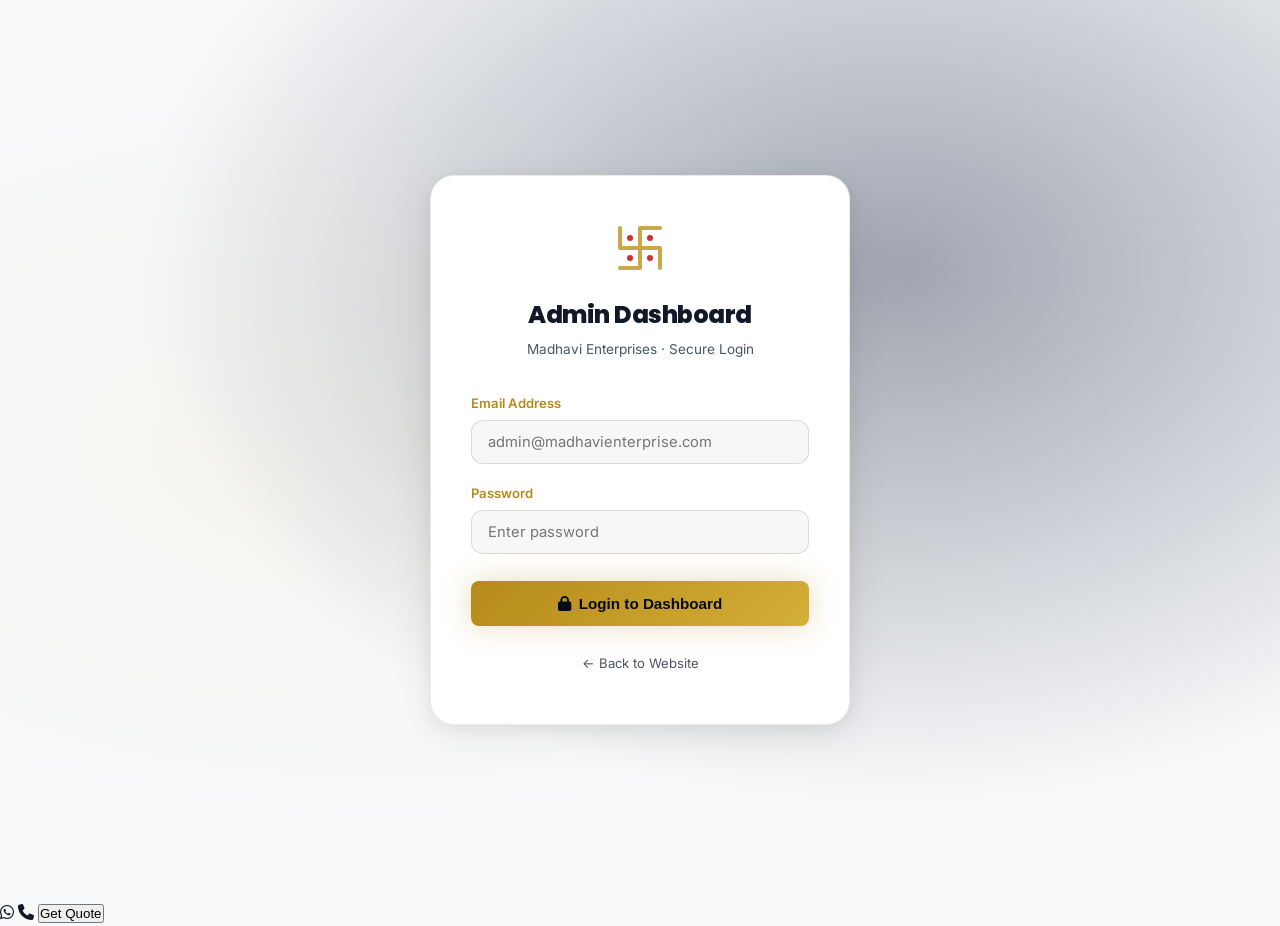
==== commit 7ea2df11: "feat: convert entire site to premium light mode - Updated CSS design tokens to light mode (off-white" ====
--- a/frontend/admin.html
+++ b/frontend/admin.html
@@ -4,20 +4,20 @@
 
 <head>
 
-  <meta charset="UTF-8"/>
-
-  <meta name="viewport" content="width=device-width,initial-scale=1.0"/>
+  <meta charset="UTF-8" />
+
+  <meta name="viewport" content="width=device-width,initial-scale=1.0" />
 
   <title>Admin Dashboard - Madhavi Enterprises</title>
 
-    <link rel="stylesheet" href="https://cdnjs.cloudflare.com/ajax/libs/font-awesome/6.5.0/css/all.min.css" crossorigin="anonymous" referrerpolicy="no-referrer" />
-  <link rel="stylesheet" href="style.css"/>
+  <link rel="stylesheet" href="https://cdnjs.cloudflare.com/ajax/libs/font-awesome/6.5.0/css/all.min.css"
+    crossorigin="anonymous" referrerpolicy="no-referrer" />
+  <link rel="stylesheet" href="style.css?v=7" />
 
   <style>
-
     /* ===== ADMIN-SPECIFIC STYLES ===== */
 
-    body { background: #030812; }
+    
 
 
 
@@ -33,11 +33,11 @@
 
       justify-content: center;
 
-      background: radial-gradient(ellipse at 30% 50%, rgba(201,168,76,0.06) 0%, transparent 60%),
-
-                  radial-gradient(ellipse at 70% 30%, rgba(26,39,68,0.4) 0%, transparent 60%),
-
-                  var(--bg-deep);
+      background: radial-gradient(ellipse at 30% 50%, rgba(201, 168, 76, 0.06) 0%, transparent 60%),
+
+        radial-gradient(ellipse at 70% 30%, rgba(26, 39, 68, 0.4) 0%, transparent 60%),
+
+        var(--bg-deep);
 
     }
 
@@ -63,7 +63,11 @@
 
     /* Dashboard Layout */
 
-    .dash-layout { display: flex; min-height: 100vh; padding-top: 0; }
+    .dash-layout {
+      display: flex;
+      min-height: 100vh;
+      padding-top: 0;
+    }
 
     .sidebar {
 
@@ -75,7 +79,9 @@
 
       position: fixed;
 
-      top: 0; left: 0; bottom: 0;
+      top: 0;
+      left: 0;
+      bottom: 0;
 
       display: flex;
 
@@ -83,7 +89,7 @@
 
       z-index: 100;
 
-      transition: transform 0.4s cubic-bezier(0.23,1,0.32,1);
+      transition: transform 0.4s cubic-bezier(0.23, 1, 0.32, 1);
 
     }
 
@@ -109,9 +115,18 @@
 
     }
 
-    .sidebar-logo span { color: var(--gold); font-size: 0.7rem; display: block; font-weight: 400; }
-
-    .sidebar-nav { flex: 1; padding: 1.5rem 0; overflow-y: auto; }
+    .sidebar-logo span {
+      color: var(--gold);
+      font-size: 0.7rem;
+      display: block;
+      font-weight: 400;
+    }
+
+    .sidebar-nav {
+      flex: 1;
+      padding: 1.5rem 0;
+      overflow-y: auto;
+    }
 
     .nav-item {
 
@@ -137,11 +152,22 @@
 
     }
 
-    .nav-item:hover { color: var(--text-primary); background: rgba(255,255,255,0.03); }
-
-    .nav-item.active { color: var(--gold); background: var(--gold-dim); border-left-color: var(--gold); }
-
-    .nav-item .icon { font-size: 1.1rem; width: 20px; text-align: center; }
+    .nav-item:hover {
+      color: var(--text-primary);
+      background: rgba(255, 255, 255, 0.03);
+    }
+
+    .nav-item.active {
+      color: var(--gold);
+      background: var(--gold-dim);
+      border-left-color: var(--gold);
+    }
+
+    .nav-item .icon {
+      font-size: 1.1rem;
+      width: 20px;
+      text-align: center;
+    }
 
     .sidebar-footer {
 
@@ -171,7 +197,8 @@
 
     .agent-avatar {
 
-      width: 36px; height: 36px;
+      width: 36px;
+      height: 36px;
 
       border-radius: 50%;
 
@@ -193,9 +220,16 @@
 
     }
 
-    .agent-name { font-size: 0.82rem; font-weight: 600; color: var(--text-primary); }
-
-    .agent-email { font-size: 0.7rem; color: var(--text-secondary); }
+    .agent-name {
+      font-size: 0.82rem;
+      font-weight: 600;
+      color: var(--text-primary);
+    }
+
+    .agent-email {
+      font-size: 0.7rem;
+      color: var(--text-secondary);
+    }
 
 
 
@@ -229,15 +263,26 @@
 
     }
 
-    .dash-header h2 { font-size: 1.6rem; }
-
-    .dash-header p { font-size: 0.85rem; color: var(--text-secondary); margin-top: 3px; }
+    .dash-header h2 {
+      font-size: 1.6rem;
+    }
+
+    .dash-header p {
+      font-size: 0.85rem;
+      color: var(--text-secondary);
+      margin-top: 3px;
+    }
 
 
 
     /* Stat Cards */
 
-    .stat-cards { display: grid; grid-template-columns: repeat(4, 1fr); gap: 1.2rem; margin-bottom: 2rem; }
+    .stat-cards {
+      display: grid;
+      grid-template-columns: repeat(4, 1fr);
+      gap: 1.2rem;
+      margin-bottom: 2rem;
+    }
 
     .stat-card {
 
@@ -263,7 +308,10 @@
 
       position: absolute;
 
-      top: 0; left: 0; right: 0; height: 2px;
+      top: 0;
+      left: 0;
+      right: 0;
+      height: 2px;
 
       background: linear-gradient(90deg, var(--gold), var(--gold-light));
 
@@ -271,13 +319,28 @@
 
     }
 
-    .stat-card:hover { transform: translateY(-4px); box-shadow: var(--shadow-float); }
-
-    .stat-card .sc-icon { font-size: 1.8rem; margin-bottom: 0.8rem; }
-
-    .stat-card .sc-val { font-family: 'Outfit', sans-serif; font-size: 2rem; font-weight: 900; color: var(--gold); }
-
-    .stat-card .sc-label { font-size: 0.78rem; color: var(--text-secondary); margin-top: 3px; }
+    .stat-card:hover {
+      transform: translateY(-4px);
+      box-shadow: var(--shadow-float);
+    }
+
+    .stat-card .sc-icon {
+      font-size: 1.8rem;
+      margin-bottom: 0.8rem;
+    }
+
+    .stat-card .sc-val {
+      font-family: 'Outfit', sans-serif;
+      font-size: 2rem;
+      font-weight: 900;
+      color: var(--gold);
+    }
+
+    .stat-card .sc-label {
+      font-size: 0.78rem;
+      color: var(--text-secondary);
+      margin-top: 3px;
+    }
 
 
 
@@ -309,15 +372,22 @@
 
     }
 
-    .panel-head h3 { font-size: 1rem; }
-
-    .panel-body { padding: 1.5rem 2rem; }
+    .panel-head h3 {
+      font-size: 1rem;
+    }
+
+    .panel-body {
+      padding: 1.5rem 2rem;
+    }
 
 
 
     /* Table */
 
-    .data-table { width: 100%; border-collapse: collapse; }
+    .data-table {
+      width: 100%;
+      border-collapse: collapse;
+    }
 
     .data-table th {
 
@@ -339,7 +409,7 @@
 
       border-bottom: 1px solid var(--border-glass);
 
-      background: rgba(201,168,76,0.05);
+      background: rgba(201, 168, 76, 0.05);
 
     }
 
@@ -351,15 +421,19 @@
 
       color: var(--text-secondary);
 
-      border-bottom: 1px solid rgba(255,255,255,0.04);
+      border-bottom: 1px solid rgba(255, 255, 255, 0.04);
 
       vertical-align: middle;
 
     }
 
-    .data-table tr:hover td { background: rgba(255,255,255,0.02); }
-
-    .data-table tr:last-child td { border-bottom: none; }
+    .data-table tr:hover td {
+      background: rgba(255, 255, 255, 0.02);
+    }
+
+    .data-table tr:last-child td {
+      border-bottom: none;
+    }
 
     .badge {
 
@@ -375,19 +449,34 @@
 
     }
 
-    .badge-success { background: rgba(34,197,94,0.15); color: #22c55e; }
-
-    .badge-warn { background: rgba(234,179,8,0.15); color: #eab308; }
-
-    .badge-danger { background: rgba(239,68,68,0.15); color: #ef4444; }
-
-    .badge-info { background: rgba(59,130,246,0.15); color: #3b82f6; }
+    .badge-success {
+      background: rgba(34, 197, 94, 0.15);
+      color: #22c55e;
+    }
+
+    .badge-warn {
+      background: rgba(234, 179, 8, 0.15);
+      color: #eab308;
+    }
+
+    .badge-danger {
+      background: rgba(239, 68, 68, 0.15);
+      color: #ef4444;
+    }
+
+    .badge-info {
+      background: rgba(59, 130, 246, 0.15);
+      color: #3b82f6;
+    }
 
 
 
     /* Actions */
 
-    .action-btns { display: flex; gap: 6px; }
+    .action-btns {
+      display: flex;
+      gap: 6px;
+    }
 
     .action-btn {
 
@@ -411,27 +500,45 @@
 
     }
 
-    .action-btn:hover { color: var(--gold); border-color: var(--gold); }
-
-    .action-btn.del:hover { color: #ef4444; border-color: #ef4444; }
+    .action-btn:hover {
+      color: var(--gold);
+      border-color: var(--gold);
+    }
+
+    .action-btn.del:hover {
+      color: #ef4444;
+      border-color: #ef4444;
+    }
 
 
 
     /* Property image in table */
 
-    .prop-thumb { width: 50px; height: 36px; border-radius: 6px; object-fit: cover; }
+    .prop-thumb {
+      width: 50px;
+      height: 36px;
+      border-radius: 6px;
+      object-fit: cover;
+    }
 
 
 
     /* Section tabs */
 
-    .section-hidden { display: none; }
+    .section-hidden {
+      display: none;
+    }
 
 
 
     /* Multi-image builder */
 
-    .img-url-list { display: flex; flex-direction: column; gap: 8px; margin-bottom: 8px; }
+    .img-url-list {
+      display: flex;
+      flex-direction: column;
+      gap: 8px;
+      margin-bottom: 8px;
+    }
 
     .img-url-row {
 
@@ -441,7 +548,7 @@
 
       gap: 8px;
 
-      background: rgba(255,255,255,0.03);
+      background: rgba(255, 255, 255, 0.03);
 
       border: 1px solid var(--border-glass);
 
@@ -453,7 +560,9 @@
 
     }
 
-    .img-url-row:hover { border-color: rgba(201,168,76,0.3); }
+    .img-url-row:hover {
+      border-color: rgba(201, 168, 76, 0.3);
+    }
 
     .img-url-row input {
 
@@ -473,11 +582,14 @@
 
     }
 
-    .img-url-row input::placeholder { color: var(--text-secondary); }
+    .img-url-row input::placeholder {
+      color: var(--text-secondary);
+    }
 
     .img-preview {
 
-      width: 42px; height: 32px;
+      width: 42px;
+      height: 32px;
 
       border-radius: 6px;
 
@@ -493,7 +605,9 @@
 
     }
 
-    .img-preview.loaded { display: block; }
+    .img-preview.loaded {
+      display: block;
+    }
 
     .img-row-del {
 
@@ -517,7 +631,10 @@
 
     }
 
-    .img-row-del:hover { color: #ef4444; background: rgba(239,68,68,0.1); }
+    .img-row-del:hover {
+      color: #ef4444;
+      background: rgba(239, 68, 68, 0.1);
+    }
 
     .img-row-num {
 
@@ -545,7 +662,7 @@
 
       background: var(--gold-dim);
 
-      border: 1px dashed rgba(201,168,76,0.4);
+      border: 1px dashed rgba(201, 168, 76, 0.4);
 
       border-radius: 10px;
 
@@ -567,19 +684,44 @@
 
     }
 
-    .add-img-btn:hover { background: rgba(201,168,76,0.2); border-color: var(--gold); }
+    .add-img-btn:hover {
+      background: rgba(201, 168, 76, 0.2);
+      border-color: var(--gold);
+    }
 
 
 
     /* Analytics */
 
-    .analytics-row { display: grid; grid-template-columns: 1fr 1fr; gap: 1.5rem; margin-top: 1.5rem; }
-
-    .analytics-card { background: var(--bg-card); border: 1px solid var(--border-glass); border-radius: 16px; padding: 1.5rem; }
-
-    .bar-chart { display: flex; align-items: flex-end; gap: 8px; height: 120px; margin-top: 1rem; }
-
-    .bar-col { flex: 1; display: flex; flex-direction: column; align-items: center; gap: 4px; }
+    .analytics-row {
+      display: grid;
+      grid-template-columns: 1fr 1fr;
+      gap: 1.5rem;
+      margin-top: 1.5rem;
+    }
+
+    .analytics-card {
+      background: var(--bg-card);
+      border: 1px solid var(--border-glass);
+      border-radius: 16px;
+      padding: 1.5rem;
+    }
+
+    .bar-chart {
+      display: flex;
+      align-items: flex-end;
+      gap: 8px;
+      height: 120px;
+      margin-top: 1rem;
+    }
+
+    .bar-col {
+      flex: 1;
+      display: flex;
+      flex-direction: column;
+      align-items: center;
+      gap: 4px;
+    }
 
     .bar {
 
@@ -591,11 +733,14 @@
 
       min-height: 4px;
 
-      transition: height 0.8s cubic-bezier(0.23,1,0.32,1);
-
-    }
-
-    .bar-label { font-size: 0.62rem; color: var(--text-secondary); }
+      transition: height 0.8s cubic-bezier(0.23, 1, 0.32, 1);
+
+    }
+
+    .bar-label {
+      font-size: 0.62rem;
+      color: var(--text-secondary);
+    }
 
 
 
@@ -605,75 +750,116 @@
     .mobile-navbar {
       display: none;
       position: fixed;
-      top: 0; left: 0; right: 0;
+      top: 0;
+      left: 0;
+      right: 0;
       height: 60px;
-      background: #030812; /* Dark theme color, not white */
+      background: #000000;
       border-bottom: 1px solid var(--border-glass);
       z-index: 200;
       padding: 0 1.5rem;
       align-items: center;
       justify-content: space-between;
-      box-shadow: 0 4px 20px rgba(0,0,0,0.5);
-    }
+      box-shadow: 0 4px 20px rgba(0, 0, 0, 0.5);
+    }
+
     .mobile-nav-logo {
       font-family: 'Outfit', sans-serif;
       font-weight: 800;
-      color: var(--text-primary);
+      color: #D4AF37;
       font-size: 1.2rem;
       display: flex;
       align-items: center;
     }
+
     .mobile-nav-logo span {
       color: var(--gold);
       font-weight: 400;
       font-size: 0.8rem;
       margin-left: 5px;
     }
+
     .sidebar-toggle {
       display: flex;
       align-items: center;
       justify-content: center;
       cursor: pointer;
       font-size: 1.4rem;
-      color: var(--gold);
+      color: #D4AF37;
       background: transparent;
       border: none;
       padding: 5px;
-    }
+      transition: var(--transition);
+    }
+    .sidebar-toggle:hover { color: #E8C96A; }
 
 
 
     @media (max-width: 1024px) {
 
-      .stat-cards { grid-template-columns: repeat(2, 1fr); }
-
-      .analytics-row { grid-template-columns: 1fr; }
+      .stat-cards {
+        grid-template-columns: repeat(2, 1fr);
+      }
+
+      .analytics-row {
+        grid-template-columns: 1fr;
+      }
 
     }
 
     @media (max-width: 768px) {
 
-      .sidebar { transform: translateX(-100%); }
-
-      .sidebar.open { transform: translateX(0); }
-
-      .dash-main { margin-left: 0; padding: 1rem; padding-top: 4rem; }
-
-      .mobile-navbar { display: flex; }
-
-      .stat-cards { grid-template-columns: 1fr 1fr; }
-
-      .form-grid { grid-template-columns: 1fr; }
-
-      .form-grid .full-w { grid-column: 1; }
-
-      .panel-head { flex-direction: column; gap: 0.8rem; align-items: flex-start; }
+      .sidebar {
+        transform: translateX(-100%);
+      }
+
+      .sidebar.open {
+        transform: translateX(0);
+      }
+
+      .dash-main {
+        margin-left: 0;
+        padding: 0.5rem;
+        padding-top: 4rem;
+      }
+
+      .mobile-navbar {
+        display: flex;
+      }
+
+      .stat-cards {
+        grid-template-columns: 1fr;
+      }
+
+      .form-grid {
+        grid-template-columns: 1fr;
+      }
+
+      .form-grid .full-w {
+        grid-column: 1;
+      }
+
+      .panel-head {
+        flex-direction: column;
+        gap: 0.8rem;
+        align-items: flex-start;
+      }
+      
+      .table-container {
+        overflow-x: auto;
+        -webkit-overflow-scrolling: touch;
+      }
+      .data-table {
+        min-width: 600px;
+      }
 
     }
 
     @media (max-width: 480px) {
 
-      .stat-cards { grid-template-columns: 1fr; }
+      .stat-cards {
+        grid-template-columns: 1fr;
+      }
 
     }
 
@@ -684,20 +870,52 @@
       gap: 1.5rem;
       padding-top: 1rem;
     }
+
     .project-admin-card {
-      background: rgba(255,255,255,0.02);
+      background: rgba(255, 255, 255, 0.02);
       border: 1px solid var(--border-glass);
       border-radius: 16px;
       overflow: hidden;
       transition: var(--transition);
     }
-    .project-admin-card:hover { border-color: var(--gold); }
-    .project-admin-img { height: 160px; background: var(--bg-highlight); overflow: hidden; }
-    .project-admin-img img { width: 100%; height: 100%; object-fit: cover; }
-    .project-admin-body { padding: 1.2rem; }
-    .project-admin-name { font-weight: 700; font-size: 1rem; color: var(--text-primary); margin-bottom: 5px; }
-    .project-admin-cat { font-size: 0.8rem; color: var(--text-secondary); margin-bottom: 1rem; }
-    .project-admin-actions { display: flex; justify-content: flex-end; }
+
+    .project-admin-card:hover {
+      border-color: var(--gold);
+    }
+
+    .project-admin-img {
+      height: 160px;
+      background: var(--bg-highlight);
+      overflow: hidden;
+    }
+
+    .project-admin-img img {
+      width: 100%;
+      height: 100%;
+      object-fit: cover;
+    }
+
+    .project-admin-body {
+      padding: 1.2rem;
+    }
+
+    .project-admin-name {
+      font-weight: 700;
+      font-size: 1rem;
+      color: var(--text-primary);
+      margin-bottom: 5px;
+    }
+
+    .project-admin-cat {
+      font-size: 0.8rem;
+      color: var(--text-secondary);
+      margin-bottom: 1rem;
+    }
+
+    .project-admin-actions {
+      display: flex;
+      justify-content: flex-end;
+    }
 
     /* Form grid */
 
@@ -711,10 +929,19 @@
 
     }
 
-    .form-grid .full-w { grid-column: 1 / -1; }
-
-    @media (max-width: 768px) { .form-grid { grid-template-columns: 1fr; } .form-grid .full-w { grid-column: 1; } }
-
+    .form-grid .full-w {
+      grid-column: 1 / -1;
+    }
+
+    @media (max-width: 768px) {
+      .form-grid {
+        grid-template-columns: 1fr;
+      }
+
+      .form-grid .full-w {
+        grid-column: 1;
+      }
+    }
   </style>
 
 </head>
@@ -723,1942 +950,2013 @@
 
 
 
-<!-- ===== LOGIN SCREEN ===== -->
-
-<div id="login-screen" class="login-screen">
-
-  <div class="login-card">
-
-    <div style="text-align:center;margin-bottom:2rem;">
-
-      <svg width="48" height="48" viewBox="0 0 24 24" fill="none" stroke="#C9A84C" stroke-width="2" stroke-linecap="round" stroke-linejoin="round" aria-hidden="true" style="margin-bottom:1rem;">
-
-        <path d="M 22 2 H 12 V 22 H 2" />
-
-        <path d="M 2 2 V 12 H 22 V 22" />
-
-        <circle cx="17" cy="7" r="1.5" fill="#D32F2F" stroke="none"/>
-
-        <circle cx="17" cy="17" r="1.5" fill="#D32F2F" stroke="none"/>
-
-        <circle cx="7" cy="17" r="1.5" fill="#D32F2F" stroke="none"/>
-
-        <circle cx="7" cy="7" r="1.5" fill="#D32F2F" stroke="none"/>
-
-      </svg>
-
-      <h2 style="font-size:1.5rem;margin-bottom:0.3rem;">Admin Dashboard</h2>
-
-      <p style="font-size:0.85rem;">Madhavi Enterprises &middot; Secure Login</p>
+  <!-- ===== LOGIN SCREEN ===== -->
+
+  <div id="login-screen" class="login-screen">
+
+    <div class="login-card">
+
+      <div style="text-align:center;margin-bottom:2rem;">
+
+        <svg width="48" height="48" viewBox="0 0 24 24" fill="none" stroke="#C9A84C" stroke-width="2"
+          stroke-linecap="round" stroke-linejoin="round" aria-hidden="true" style="margin-bottom:1rem;">
+
+          <path d="M 22 2 H 12 V 22 H 2" />
+
+          <path d="M 2 2 V 12 H 22 V 22" />
+
+          <circle cx="17" cy="7" r="1.5" fill="#D32F2F" stroke="none" />
+
+          <circle cx="17" cy="17" r="1.5" fill="#D32F2F" stroke="none" />
+
+          <circle cx="7" cy="17" r="1.5" fill="#D32F2F" stroke="none" />
+
+          <circle cx="7" cy="7" r="1.5" fill="#D32F2F" stroke="none" />
+
+        </svg>
+
+        <h2 style="font-size:1.5rem;margin-bottom:0.3rem;">Admin Dashboard</h2>
+
+        <p style="font-size:0.85rem;">Madhavi Enterprises &middot; Secure Login</p>
+
+      </div>
+
+      <div id="login-error"
+        style="display:none;background:rgba(239,68,68,0.1);border:1px solid rgba(239,68,68,0.3);border-radius:10px;padding:10px 14px;font-size:0.82rem;color:#ef4444;margin-bottom:1rem;">
+      </div>
+
+      <form onsubmit="adminLogin(event)">
+
+        <div class="form-group">
+
+          <label>Email Address</label>
+
+          <input type="email" id="login-email" placeholder="admin@madhavienterprise.com" required />
+
+        </div>
+
+        <div class="form-group">
+
+          <label>Password</label>
+
+          <input type="password" id="login-password" placeholder="Enter password" required />
+
+        </div>
+
+        <button type="submit" class="btn btn-gold" style="width:100%;justify-content:center;margin-top:0.5rem;"
+          id="login-submit-btn">
+
+          <i class="fa-solid fa-lock"></i> Login to Dashboard
+
+        </button>
+
+      </form>
+
+      <div style="text-align:center;margin-top:1.5rem;">
+
+        <a href="index.html" style="font-size:0.82rem;color:var(--text-secondary);">&#8592; Back to Website</a>
+
+      </div>
 
     </div>
 
-    <div id="login-error" style="display:none;background:rgba(239,68,68,0.1);border:1px solid rgba(239,68,68,0.3);border-radius:10px;padding:10px 14px;font-size:0.82rem;color:#ef4444;margin-bottom:1rem;"></div>
-
-    <form onsubmit="adminLogin(event)">
-
-      <div class="form-group">
-
-        <label>Email Address</label>
-
-        <input type="email" id="login-email" placeholder="admin@madhavienterprise.com" required/>
+  </div>
+
+
+
+  <!-- ===== DASHBOARD ===== -->
+
+  <div id="dashboard" class="dash-layout" style="display:none;">
+
+
+
+    <!-- Mobile Navbar -->
+    <div class="mobile-navbar">
+      <div class="mobile-nav-logo">Madhavi<span>Enterprises</span></div>
+      <button class="sidebar-toggle" onclick="document.getElementById('sidebar').classList.toggle('open')"
+        aria-label="Toggle Sidebar"><i class="fa-solid fa-bars"></i></button>
+    </div>
+
+
+
+    <!-- Sidebar -->
+
+    <aside class="sidebar" id="sidebar">
+
+      <div class="sidebar-logo">
+
+        <svg width="28" height="28" viewBox="0 0 24 24" fill="none" stroke="#D32F2F" stroke-width="2"
+          stroke-linecap="round" stroke-linejoin="round" aria-hidden="true">
+
+          <path d="M 22 2 H 12 V 22 H 2" />
+
+          <path d="M 2 2 V 12 H 22 V 22" />
+
+          <circle cx="17" cy="7" r="1.5" fill="#D32F2F" stroke="none" />
+
+          <circle cx="17" cy="17" r="1.5" fill="#D32F2F" stroke="none" />
+
+          <circle cx="7" cy="17" r="1.5" fill="#D32F2F" stroke="none" />
+
+          <circle cx="7" cy="7" r="1.5" fill="#D32F2F" stroke="none" />
+
+        </svg>
+
+        <div>
+
+          Madhavi <span style="color:var(--gold)">Enterprises</span>
+
+          <span
+            style="display:block;font-size:0.65rem;color:var(--text-secondary);font-weight:400;margin-top:2px;">Admin
+            Dashboard</span>
+
+        </div>
 
       </div>
 
-      <div class="form-group">
-
-        <label>Password</label>
-
-        <input type="password" id="login-password" placeholder="Enter password" required/>
+      <nav class="sidebar-nav">
+
+        <div class="nav-item active" onclick="showSection('overview')" id="nav-overview">
+
+          <span class="icon"><i class="fa-solid fa-chart-bar"></i> </span> Overview
+
+        </div>
+
+        <div class="nav-item" onclick="showSection('properties')" id="nav-properties">
+
+          <span class="icon"><i class="fa-solid fa-building"></i> </span> Properties
+
+        </div>
+
+        <div class="nav-item" onclick="showSection('design-projects')" id="nav-design-projects">
+
+          <span class="icon"><i class="fa-solid fa-palette"></i> </span> Design Projects
+
+        </div>
+
+        <div class="nav-item" onclick="showSection('leads')" id="nav-leads">
+
+          <span class="icon"><i class="fa-solid fa-clipboard-list"></i> </span> Leads
+
+        </div>
+
+        <div class="nav-item" onclick="window.location.href='leads_dashboard.html'" id="nav-ai-leads">
+
+          <span class="icon"><i class="fa-solid fa-robot"></i> </span> AI Leads
+
+        </div>
+
+        <div class="nav-item" onclick="showSection('call-logs')" id="nav-call-logs">
+
+          <span class="icon"><i class="fa-solid fa-microphone"></i> </span> Call Logs
+
+        </div>
+
+        <div class="nav-item" onclick="showSection('analytics')" id="nav-analytics">
+
+          <span class="icon"><i class="fa-solid fa-chart-line"></i> </span> Analytics
+
+        </div>
+
+        <div style="margin:1rem 1.5rem;height:1px;background:var(--border-glass);"></div>
+
+        <a href="index.html" class="nav-item" style="text-decoration:none;">
+
+          <span class="icon"></span> View Website
+
+        </a>
+
+        <div class="nav-item" onclick="adminLogout()" style="color:#ef4444;">
+
+          <span class="icon"><i class="fa-solid fa-door-open"></i> </span> Logout
+
+        </div>
+
+      </nav>
+
+      <div class="sidebar-footer">
+
+        <div class="agent-pill">
+
+          <div class="agent-avatar" id="admin-avatar">A</div>
+
+          <div>
+
+            <div class="agent-name" id="admin-name">Admin</div>
+
+            <div class="agent-email" id="admin-email">admin@madhavienterprise.com</div>
+
+          </div>
+
+        </div>
 
       </div>
 
-      <button type="submit" class="btn btn-gold" style="width:100%;justify-content:center;margin-top:0.5rem;" id="login-submit-btn">
-
-        <i class="fa-solid fa-lock"></i> Login to Dashboard
-
-      </button>
-
-    </form>
-
-    <div style="text-align:center;margin-top:1.5rem;">
-
-      <a href="index.html" style="font-size:0.82rem;color:var(--text-secondary);">&#8592; Back to Website</a>
-
-    </div>
-
-  </div>
-
-</div>
-
-
-
-<!-- ===== DASHBOARD ===== -->
-
-<div id="dashboard" class="dash-layout" style="display:none;">
-
-
-
-  <!-- Mobile Navbar -->
-  <div class="mobile-navbar">
-    <div class="mobile-nav-logo">Madhavi<span>Enterprises</span></div>
-    <button class="sidebar-toggle" onclick="document.getElementById('sidebar').classList.toggle('open')" aria-label="Toggle Sidebar"><i class="fa-solid fa-bars"></i></button>
-  </div>
-
-
-
-  <!-- Sidebar -->
-
-  <aside class="sidebar" id="sidebar">
-
-    <div class="sidebar-logo">
-
-      <svg width="28" height="28" viewBox="0 0 24 24" fill="none" stroke="#D32F2F" stroke-width="2" stroke-linecap="round" stroke-linejoin="round" aria-hidden="true">
-
-        <path d="M 22 2 H 12 V 22 H 2" />
-
-        <path d="M 2 2 V 12 H 22 V 22" />
-
-        <circle cx="17" cy="7" r="1.5" fill="#D32F2F" stroke="none"/>
-
-        <circle cx="17" cy="17" r="1.5" fill="#D32F2F" stroke="none"/>
-
-        <circle cx="7" cy="17" r="1.5" fill="#D32F2F" stroke="none"/>
-
-        <circle cx="7" cy="7" r="1.5" fill="#D32F2F" stroke="none"/>
-
-      </svg>
-
-      <div>
-
-        Madhavi <span style="color:var(--gold)">Enterprises</span>
-
-        <span style="display:block;font-size:0.65rem;color:var(--text-secondary);font-weight:400;margin-top:2px;">Admin Dashboard</span>
+    </aside>
+
+
+
+    <!-- Main -->
+
+    <main class="dash-main">
+
+
+
+      <!-- ===== OVERVIEW ===== -->
+
+      <div id="section-overview">
+
+        <div class="dash-header">
+
+          <div>
+
+            <h2>Good day, <span class="gold-text" id="welcome-name">Admin</span> <i class="fa-solid fa-hand-wave"
+                style="color:var(--gold);"></i></h2>
+
+            <p id="dash-date">Loading date...</p>
+
+          </div>
+
+          <a href="index.html" class="btn btn-glass" style="font-size:0.82rem;padding:10px 20px;"><i
+              class="fa-solid fa-globe"></i> Live Site</a>
+
+        </div>
+
+        <div class="stat-cards">
+
+          <div class="stat-card levitate">
+
+            <div class="sc-icon"><i class="fa-solid fa-building"></i></div>
+
+            <div class="sc-val" id="stat-props">-</div>
+
+            <div class="sc-label">Total Properties</div>
+
+          </div>
+
+          <div class="stat-card levitate levitate-delay-1">
+
+            <div class="sc-icon"><i class="fa-solid fa-clipboard-list"></i> </div>
+
+            <div class="sc-val" id="stat-leads">-</div>
+
+            <div class="sc-label">Total Leads</div>
+
+          </div>
+
+          <div class="stat-card levitate levitate-delay-2">
+
+            <div class="sc-icon"><i class="fa-solid fa-phone"></i> </div>
+
+            <div class="sc-val" id="stat-calls">-</div>
+
+            <div class="sc-label">AI Calls Made</div>
+
+          </div>
+
+          <div class="stat-card levitate levitate-delay-3">
+
+            <div class="sc-icon"><i class="fa-solid fa-comment-dots"></i> </div>
+
+            <div class="sc-val" id="stat-wa">-</div>
+
+            <div class="sc-label">WhatsApp Sent</div>
+
+          </div>
+
+        </div>
+
+
+
+        <!-- Recent Leads -->
+
+        <div class="dash-panel levitate levitate-delay-1">
+
+          <div class="panel-head">
+
+            <h3><i class="fa-solid fa-fire"></i> Recent Leads</h3>
+
+            <button class="btn btn-glass" style="font-size:0.78rem;padding:8px 16px;"
+              onclick="showSection('leads')">View All</button>
+
+          </div>
+
+          <div style="overflow-x:auto;">
+
+            <table class="data-table" id="recent-leads-table">
+
+              <thead>
+
+                <tr>
+
+                  <th>Name</th>
+
+                  <th>Phone</th>
+
+                  <th>Property</th>
+
+                  <th>Date</th>
+
+                  <th>AI Call</th>
+
+                  <th>WhatsApp</th>
+
+                </tr>
+
+              </thead>
+
+              <tbody id="recent-leads-body">
+
+                <tr>
+                  <td colspan="6" style="text-align:center;padding:2rem;color:var(--text-secondary);">Loading...</td>
+                </tr>
+
+              </tbody>
+
+            </table>
+
+          </div>
+
+        </div>
 
       </div>
 
-    </div>
-
-    <nav class="sidebar-nav">
-
-      <div class="nav-item active" onclick="showSection('overview')" id="nav-overview">
-
-        <span class="icon"><i class="fa-solid fa-chart-bar"></i> </span> Overview
+
+
+      <!-- ===== PROPERTIES ===== -->
+
+      <div id="section-properties" class="section-hidden">
+
+        <div class="dash-header">
+
+          <div>
+            <h2><i class="fa-solid fa-building"></i> Properties</h2>
+            <p>Manage your property listings</p>
+          </div>
+
+          <button class="btn btn-gold" style="font-size:0.85rem;padding:10px 24px;" onclick="showAddPropForm()"
+            id="add-prop-btn">+ Add Property</button>
+
+        </div>
+
+
+
+        <!-- Add / Edit Form -->
+
+        <div id="add-prop-form" class="dash-panel levitate" style="display:none;margin-bottom:2rem;">
+
+          <div class="panel-head">
+
+            <h3 id="prop-form-title"> Add New Property</h3>
+
+            <button class="action-btn" onclick="hidePropForm()"> Cancel</button>
+
+          </div>
+
+          <div class="panel-body">
+
+            <div class="form-grid">
+
+              <div class="form-group">
+
+                <label>Property Title *</label>
+
+                <input type="text" id="pf-title" placeholder="e.g. Premium Plot in Kammapadu" required />
+
+              </div>
+
+              <div class="form-group">
+
+                <label>Category *</label>
+
+                <select id="pf-type">
+
+                  <option value="Plot">Plot</option>
+
+                  <option value="Villa">Villa</option>
+
+                  <option value="Apartment">Apartment</option>
+
+                  <option value="House">Individual House</option>
+
+                </select>
+
+              </div>
+
+              <div class="form-group">
+
+                <label>Price (e.g. Rs. 15,000/yard or Rs. 1.2 Cr)</label>
+
+                <input type="text" id="pf-price" placeholder="Rs. 15,000" />
+
+              </div>
+
+              <div class="form-group">
+
+                <label>Location *</label>
+
+                <input type="text" id="pf-location" placeholder="e.g. Kammapadu, Andhra Pradesh" />
+
+              </div>
+
+              <div class="form-group full-w">
+
+                <label>Description</label>
+
+                <textarea id="pf-description" rows="4" placeholder="Detailed property description..."
+                  style="resize:vertical;"></textarea>
+
+              </div>
+
+              <div class="form-group full-w">
+
+                <label>Property Images <span style="color:var(--text-secondary);font-weight:400;">(Add up to 20 image
+                    URLs - paste URL, preview appears automatically)</span></label>
+
+                <div class="img-url-list" id="img-url-list"></div>
+
+                <button type="button" class="add-img-btn" onclick="addImageRow('')" id="add-img-row-btn">
+
+                  + Add Image URL
+
+                </button>
+
+                <div style="font-size:0.72rem;color:var(--text-secondary);margin-top:6px;">Tip: Use Unsplash, Google
+                  Drive, or any direct image link. First image = cover photo.</div>
+
+              </div>
+
+              <div class="form-group full-w" style="display:flex;gap:1rem;justify-content:flex-end;">
+
+                <button class="btn btn-glass" onclick="hidePropForm()">Cancel</button>
+
+                <button class="btn btn-gold" onclick="saveProp()" id="save-prop-btn"><i
+                    class="fa-solid fa-floppy-disk"></i> Save Property</button>
+
+              </div>
+
+            </div>
+
+            <input type="hidden" id="pf-edit-id" value="" />
+
+          </div>
+
+        </div>
+
+
+
+        <!-- Properties Table -->
+
+        <div class="dash-panel">
+
+          <div class="panel-head">
+            <h3>All Properties</h3><span id="prop-count-badge" class="badge badge-info">0 total</span>
+          </div>
+
+          <div style="overflow-x:auto;">
+
+            <table class="data-table" id="props-table">
+
+              <thead>
+
+                <tr>
+
+                  <th>Image</th>
+
+                  <th>Title</th>
+
+                  <th>Type</th>
+
+                  <th>Price</th>
+
+                  <th>Location</th>
+
+                  <th>Actions</th>
+
+                </tr>
+
+              </thead>
+
+              <tbody id="props-table-body">
+
+                <tr>
+                  <td colspan="6" style="text-align:center;padding:2rem;color:var(--text-secondary);">Loading...</td>
+                </tr>
+
+              </tbody>
+
+            </table>
+
+          </div>
+
+        </div>
 
       </div>
 
-      <div class="nav-item" onclick="showSection('properties')" id="nav-properties">
-
-        <span class="icon"><i class="fa-solid fa-building"></i> </span> Properties
+
+
+      <!-- ===== LEADS ===== -->
+
+      <div id="section-leads" class="section-hidden">
+
+        <div class="dash-header">
+
+          <div>
+            <h2><i class="fa-solid fa-clipboard-list"></i> Leads</h2>
+            <p>All enquiries and automation status</p>
+          </div>
+
+          <button class="btn btn-glass" style="font-size:0.82rem;padding:10px 20px;" onclick="exportLeads()"
+            id="export-leads-btn"><i class="fa-solid fa-file-excel"></i> Export Excel</button>
+
+        </div>
+
+        <div class="dash-panel">
+
+          <div class="panel-head">
+
+            <h3>All Leads</h3>
+
+            <div style="display:flex;gap:8px;align-items:center;">
+
+              <input type="text" id="lead-search" placeholder="Search..." oninput="filterLeads()"
+                style="background:rgba(255,255,255,0.04);border:1px solid var(--border-glass);border-radius:10px;padding:7px 14px;color:var(--text-primary);font-size:0.82rem;outline:none;width:180px;" />
+
+            </div>
+
+          </div>
+
+          <div style="overflow-x:auto;">
+
+            <table class="data-table" id="leads-table">
+
+              <thead>
+
+                <tr>
+
+                  <th>Name</th>
+
+                  <th>Phone</th>
+
+                  <th>Property</th>
+
+                  <th>Budget</th>
+
+                  <th>Date</th>
+
+                  <th>AI Call</th>
+
+                  <th>WhatsApp</th>
+
+                </tr>
+
+              </thead>
+
+              <tbody id="leads-table-body">
+
+                <tr>
+                  <td colspan="7" style="text-align:center;padding:2rem;color:var(--text-secondary);">Loading...</td>
+                </tr>
+
+              </tbody>
+
+            </table>
+
+          </div>
+
+        </div>
 
       </div>
 
-      <div class="nav-item" onclick="showSection('design-projects')" id="nav-design-projects">
-
-        <span class="icon"><i class="fa-solid fa-palette"></i> </span> Design Projects
-
-      </div>
-
-      <div class="nav-item" onclick="showSection('leads')" id="nav-leads">
-
-        <span class="icon"><i class="fa-solid fa-clipboard-list"></i> </span> Leads
-
-      </div>
-
-      <div class="nav-item" onclick="showSection('call-logs')" id="nav-call-logs">
-
-        <span class="icon"><i class="fa-solid fa-microphone"></i> </span> Call Logs
-
-      </div>
-
-      <div class="nav-item" onclick="showSection('analytics')" id="nav-analytics">
-
-        <span class="icon"><i class="fa-solid fa-chart-line"></i> </span> Analytics
-
-      </div>
-
-      <div style="margin:1rem 1.5rem;height:1px;background:var(--border-glass);"></div>
-
-      <a href="index.html" class="nav-item" style="text-decoration:none;">
-
-        <span class="icon"></span> View Website
-
-      </a>
-
-      <div class="nav-item" onclick="adminLogout()" style="color:#ef4444;">
-
-        <span class="icon"><i class="fa-solid fa-door-open"></i> </span> Logout
-
-      </div>
-
-    </nav>
-
-    <div class="sidebar-footer">
-
-      <div class="agent-pill">
-
-        <div class="agent-avatar" id="admin-avatar">A</div>
-
-        <div>
-
-          <div class="agent-name" id="admin-name">Admin</div>
-
-          <div class="agent-email" id="admin-email">admin@madhavienterprise.com</div>
-
+
+
+      <!-- ===== CALL LOGS ===== -->
+
+      <div id="section-call-logs" class="section-hidden">
+        <div class="dash-header">
+          <div>
+            <h2><i class="fa-solid fa-microphone"></i> Call Transcriptions</h2>
+            <p>AI-transcribed call logs</p>
+          </div>
+          <button class="btn btn-glass" style="font-size:0.82rem;padding:10px 20px;" onclick="exportCallLogs()"
+            id="export-call-logs-btn"><i class="fa-solid fa-file-excel"></i> Export Excel</button>
         </div>
 
-      </div>
-
-    </div>
-
-  </aside>
-
-
-
-  <!-- Main -->
-
-  <main class="dash-main">
-
-
-
-    <!-- ===== OVERVIEW ===== -->
-
-    <div id="section-overview">
-
-      <div class="dash-header">
-
-        <div>
-
-          <h2>Good day, <span class="gold-text" id="welcome-name">Admin</span> <i class="fa-solid fa-hand-wave" style="color:var(--gold);"></i></h2>
-
-          <p id="dash-date">Loading date...</p>
-
-        </div>
-
-        <a href="index.html" class="btn btn-glass" style="font-size:0.82rem;padding:10px 20px;"><i class="fa-solid fa-globe"></i> Live Site</a>
-
-      </div>
-
-      <div class="stat-cards">
-
-        <div class="stat-card levitate">
-
-          <div class="sc-icon"><i class="fa-solid fa-building"></i></div>
-
-          <div class="sc-val" id="stat-props">-</div>
-
-          <div class="sc-label">Total Properties</div>
-
-        </div>
-
-        <div class="stat-card levitate levitate-delay-1">
-
-          <div class="sc-icon"><i class="fa-solid fa-clipboard-list"></i> </div>
-
-          <div class="sc-val" id="stat-leads">-</div>
-
-          <div class="sc-label">Total Leads</div>
-
-        </div>
-
-        <div class="stat-card levitate levitate-delay-2">
-
-          <div class="sc-icon"><i class="fa-solid fa-phone"></i> </div>
-
-          <div class="sc-val" id="stat-calls">-</div>
-
-          <div class="sc-label">AI Calls Made</div>
-
-        </div>
-
-        <div class="stat-card levitate levitate-delay-3">
-
-          <div class="sc-icon"><i class="fa-solid fa-comment-dots"></i> </div>
-
-          <div class="sc-val" id="stat-wa">-</div>
-
-          <div class="sc-label">WhatsApp Sent</div>
-
-        </div>
-
-      </div>
-
-
-
-      <!-- Recent Leads -->
-
-      <div class="dash-panel levitate levitate-delay-1">
-
-        <div class="panel-head">
-
-          <h3><i class="fa-solid fa-fire"></i>  Recent Leads</h3>
-
-          <button class="btn btn-glass" style="font-size:0.78rem;padding:8px 16px;" onclick="showSection('leads')">View All</button>
-
-        </div>
-
-        <div style="overflow-x:auto;">
-
-          <table class="data-table" id="recent-leads-table">
-
-            <thead>
-
-              <tr>
-
-                <th>Name</th>
-
-                <th>Phone</th>
-
-                <th>Property</th>
-
-                <th>Date</th>
-
-                <th>AI Call</th>
-
-                <th>WhatsApp</th>
-
-              </tr>
-
-            </thead>
-
-            <tbody id="recent-leads-body">
-
-              <tr><td colspan="6" style="text-align:center;padding:2rem;color:var(--text-secondary);">Loading...</td></tr>
-
-            </tbody>
-
-          </table>
-
-        </div>
-
-      </div>
-
-    </div>
-
-
-
-    <!-- ===== PROPERTIES ===== -->
-
-    <div id="section-properties" class="section-hidden">
-
-      <div class="dash-header">
-
-        <div><h2><i class="fa-solid fa-building"></i> Properties</h2><p>Manage your property listings</p></div>
-
-        <button class="btn btn-gold" style="font-size:0.85rem;padding:10px 24px;" onclick="showAddPropForm()" id="add-prop-btn">+ Add Property</button>
-
-      </div>
-
-
-
-      <!-- Add / Edit Form -->
-
-      <div id="add-prop-form" class="dash-panel levitate" style="display:none;margin-bottom:2rem;">
-
-        <div class="panel-head">
-
-          <h3 id="prop-form-title"> Add New Property</h3>
-
-          <button class="action-btn" onclick="hidePropForm()"> Cancel</button>
-
-        </div>
-
-        <div class="panel-body">
-
-          <div class="form-grid">
-
-            <div class="form-group">
-
-              <label>Property Title *</label>
-
-              <input type="text" id="pf-title" placeholder="e.g. Premium Plot in Kammapadu" required/>
-
-            </div>
-
-            <div class="form-group">
-
-              <label>Category *</label>
-
-              <select id="pf-type">
-
-                <option value="Plot">Plot</option>
-
-                <option value="Villa">Villa</option>
-
-                <option value="Apartment">Apartment</option>
-
-                <option value="House">Individual House</option>
-
-              </select>
-
-            </div>
-
-            <div class="form-group">
-
-              <label>Price (e.g. Rs. 15,000/yard or Rs. 1.2 Cr)</label>
-
-              <input type="text" id="pf-price" placeholder="Rs. 15,000"/>
-
-            </div>
-
-            <div class="form-group">
-
-              <label>Location *</label>
-
-              <input type="text" id="pf-location" placeholder="e.g. Kammapadu, Andhra Pradesh"/>
-
-            </div>
-
-            <div class="form-group full-w">
-
-              <label>Description</label>
-
-              <textarea id="pf-description" rows="4" placeholder="Detailed property description..." style="resize:vertical;"></textarea>
-
-            </div>
-
-            <div class="form-group full-w">
-
-              <label>Property Images <span style="color:var(--text-secondary);font-weight:400;">(Add up to 20 image URLs - paste URL, preview appears automatically)</span></label>
-
-              <div class="img-url-list" id="img-url-list"></div>
-
-              <button type="button" class="add-img-btn" onclick="addImageRow('')" id="add-img-row-btn">
-
-                + Add Image URL
-
-              </button>
-
-              <div style="font-size:0.72rem;color:var(--text-secondary);margin-top:6px;">Tip: Use Unsplash, Google Drive, or any direct image link. First image = cover photo.</div>
-
-            </div>
-
-            <div class="form-group full-w" style="display:flex;gap:1rem;justify-content:flex-end;">
-
-              <button class="btn btn-glass" onclick="hidePropForm()">Cancel</button>
-
-              <button class="btn btn-gold" onclick="saveProp()" id="save-prop-btn"><i class="fa-solid fa-floppy-disk"></i>  Save Property</button>
-
-            </div>
-
-          </div>
-
-          <input type="hidden" id="pf-edit-id" value=""/>
-
-        </div>
-
-      </div>
-
-
-
-      <!-- Properties Table -->
-
-      <div class="dash-panel">
-
-        <div class="panel-head"><h3>All Properties</h3><span id="prop-count-badge" class="badge badge-info">0 total</span></div>
-
-        <div style="overflow-x:auto;">
-
-          <table class="data-table" id="props-table">
-
-            <thead>
-
-              <tr>
-
-                <th>Image</th>
-
-                <th>Title</th>
-
-                <th>Type</th>
-
-                <th>Price</th>
-
-                <th>Location</th>
-
-                <th>Actions</th>
-
-              </tr>
-
-            </thead>
-
-            <tbody id="props-table-body">
-
-              <tr><td colspan="6" style="text-align:center;padding:2rem;color:var(--text-secondary);">Loading...</td></tr>
-
-            </tbody>
-
-          </table>
-
-        </div>
-
-      </div>
-
-    </div>
-
-
-
-    <!-- ===== LEADS ===== -->
-
-    <div id="section-leads" class="section-hidden">
-
-      <div class="dash-header">
-
-        <div><h2><i class="fa-solid fa-clipboard-list"></i>  Leads</h2><p>All enquiries and automation status</p></div>
-
-        <button class="btn btn-glass" style="font-size:0.82rem;padding:10px 20px;" onclick="exportLeads()" id="export-leads-btn"><i class="fa-solid fa-file-excel"></i>  Export Excel</button>
-
-      </div>
-
-      <div class="dash-panel">
-
-        <div class="panel-head">
-
-          <h3>All Leads</h3>
-
-          <div style="display:flex;gap:8px;align-items:center;">
-
-            <input type="text" id="lead-search" placeholder="Search..." oninput="filterLeads()" style="background:rgba(255,255,255,0.04);border:1px solid var(--border-glass);border-radius:10px;padding:7px 14px;color:var(--text-primary);font-size:0.82rem;outline:none;width:180px;"/>
-
-          </div>
-
-        </div>
-
-        <div style="overflow-x:auto;">
-
-          <table class="data-table" id="leads-table">
-
-            <thead>
-
-              <tr>
-
-                <th>Name</th>
-
-                <th>Phone</th>
-
-                <th>Property</th>
-
-                <th>Budget</th>
-
-                <th>Date</th>
-
-                <th>AI Call</th>
-
-                <th>WhatsApp</th>
-
-              </tr>
-
-            </thead>
-
-            <tbody id="leads-table-body">
-
-              <tr><td colspan="7" style="text-align:center;padding:2rem;color:var(--text-secondary);">Loading...</td></tr>
-
-            </tbody>
-
-          </table>
-
-        </div>
-
-      </div>
-
-    </div>
-
-
-
-    <!-- ===== CALL LOGS ===== -->
-
-    <div id="section-call-logs" class="section-hidden">
-      <div class="dash-header">
-        <div><h2><i class="fa-solid fa-microphone"></i> Call Transcriptions</h2><p>AI-transcribed call logs</p></div>
-        <button class="btn btn-glass" style="font-size:0.82rem;padding:10px 20px;" onclick="exportCallLogs()" id="export-call-logs-btn"><i class="fa-solid fa-file-excel"></i> Export Excel</button>
-      </div>
-      
-      <!-- Upload Audio Testing -->
-      <div class="dash-panel levitate" style="margin-bottom:2rem;">
-        <div class="panel-head"><h3><i class="fa-solid fa-upload"></i> Process New Call</h3></div>
-        <div class="panel-body">
+        <!-- Upload Audio Testing -->
+        <div class="dash-panel levitate" style="margin-bottom:2rem;">
+          <div class="panel-head">
+            <h3><i class="fa-solid fa-upload"></i> Process New Call</h3>
+          </div>
+          <div class="panel-body">
             <input type="file" id="call-audio-upload" accept="audio/*" style="margin-right:1rem;">
             <button class="btn btn-gold" onclick="uploadCallAudio()" id="upload-call-btn">Transcribe Call</button>
             <div id="upload-call-status" style="margin-top:1rem; font-size: 0.85rem; color: var(--gold);"></div>
+          </div>
+        </div>
+
+        <div class="dash-panel">
+          <div class="panel-head">
+            <h3>Transcription Logs</h3>
+            <div style="display:flex;gap:8px;align-items:center;">
+              <input type="text" id="call-search" placeholder="Search calls..." oninput="filterCallLogs()"
+                style="background:rgba(255,255,255,0.04);border:1px solid var(--border-glass);border-radius:10px;padding:7px 14px;color:var(--text-primary);font-size:0.82rem;outline:none;width:180px;" />
+              <select id="call-filter-interest" onchange="filterCallLogs()"
+                style="background:rgba(255,255,255,0.04);border:1px solid var(--border-glass);border-radius:10px;padding:7px 14px;color:var(--text-primary);font-size:0.82rem;outline:none;">
+                <option value="">All Interests</option>
+                <option value="buy">Buy</option>
+                <option value="rent">Rent</option>
+                <option value="sell">Sell</option>
+              </select>
+            </div>
+          </div>
+          <div style="overflow-x:auto;">
+            <table class="data-table" id="call-logs-table">
+              <thead>
+                <tr>
+                  <th>Date</th>
+                  <th>Name</th>
+                  <th>Phone</th>
+                  <th>Interest</th>
+                  <th>Property</th>
+                  <th>Budget</th>
+                  <th>Location</th>
+                  <th>Summary</th>
+                  <th>Actions</th>
+                </tr>
+              </thead>
+              <tbody id="call-logs-body">
+                <tr>
+                  <td colspan="9" style="text-align:center;padding:2rem;color:var(--text-secondary);">Loading...</td>
+                </tr>
+              </tbody>
+            </table>
+          </div>
         </div>
       </div>
 
-      <div class="dash-panel">
-        <div class="panel-head">
-          <h3>Transcription Logs</h3>
-          <div style="display:flex;gap:8px;align-items:center;">
-            <input type="text" id="call-search" placeholder="Search calls..." oninput="filterCallLogs()" style="background:rgba(255,255,255,0.04);border:1px solid var(--border-glass);border-radius:10px;padding:7px 14px;color:var(--text-primary);font-size:0.82rem;outline:none;width:180px;"/>
-            <select id="call-filter-interest" onchange="filterCallLogs()" style="background:rgba(255,255,255,0.04);border:1px solid var(--border-glass);border-radius:10px;padding:7px 14px;color:var(--text-primary);font-size:0.82rem;outline:none;">
-              <option value="">All Interests</option>
-              <option value="buy">Buy</option>
-              <option value="rent">Rent</option>
-              <option value="sell">Sell</option>
-            </select>
-          </div>
+
+
+      <!-- ===== ANALYTICS ===== -->
+
+      <div id="section-analytics" class="section-hidden">
+
+        <div class="dash-header">
+
+          <div>
+            <h2><i class="fa-solid fa-chart-line"></i> Analytics</h2>
+            <p>Performance overview</p>
+          </div>
+
         </div>
-        <div style="overflow-x:auto;">
-          <table class="data-table" id="call-logs-table">
-            <thead>
-              <tr>
-                <th>Date</th>
-                <th>Name</th>
-                <th>Phone</th>
-                <th>Interest</th>
-                <th>Property</th>
-                <th>Budget</th>
-                <th>Location</th>
-                <th>Summary</th>
-                <th>Actions</th>
-              </tr>
-            </thead>
-            <tbody id="call-logs-body">
-              <tr><td colspan="9" style="text-align:center;padding:2rem;color:var(--text-secondary);">Loading...</td></tr>
-            </tbody>
-          </table>
+
+        <div class="stat-cards">
+
+          <div class="stat-card">
+
+            <div class="sc-icon"><i class="fa-solid fa-chart-line"></i> </div>
+
+            <div class="sc-val" id="an-conversion">-%</div>
+
+            <div class="sc-label">Lead Conversion Rate</div>
+
+          </div>
+
+          <div class="stat-card">
+
+            <div class="sc-icon"><i class="fa-solid fa-phone"></i> </div>
+
+            <div class="sc-val" id="an-calls">-</div>
+
+            <div class="sc-label">AI Calls Completed</div>
+
+          </div>
+
+          <div class="stat-card">
+
+            <div class="sc-icon"><i class="fa-solid fa-comment-dots"></i> </div>
+
+            <div class="sc-val" id="an-wa">-</div>
+
+            <div class="sc-label">WhatsApp Delivered</div>
+
+          </div>
+
+          <div class="stat-card">
+
+            <div class="sc-icon"><i class="fa-solid fa-building"></i></div>
+
+            <div class="sc-val" id="an-props">-</div>
+
+            <div class="sc-label">Active Listings</div>
+
+          </div>
+
         </div>
+
+        <div class="analytics-row">
+
+          <div class="analytics-card">
+
+            <h3 style="font-size:1rem;margin-bottom:0.3rem;">Leads by Property</h3>
+
+            <p style="font-size:0.78rem;">Top enquired properties</p>
+
+            <div class="bar-chart" id="leads-chart"></div>
+
+          </div>
+
+          <div class="analytics-card">
+
+            <h3 style="font-size:1rem;margin-bottom:0.3rem;">Automation Status</h3>
+
+            <p style="font-size:0.78rem;">AI Call & WhatsApp success rates</p>
+
+            <div id="auto-stats" style="margin-top:1.5rem;display:flex;flex-direction:column;gap:1rem;"></div>
+
+          </div>
+
+        </div>
+
+      </div>
+
+
+
+      <!-- ===== DESIGN PROJECTS ===== -->
+
+      <div id="section-design-projects" class="section-hidden">
+
+        <div class="dash-header">
+          <div>
+            <h2><i class="fa-solid fa-palette"></i> Design Projects</h2>
+            <p>Manage interior and exterior design portfolios</p>
+          </div>
+        </div>
+
+        <!-- Interior Projects -->
+        <div class="dash-panel levitate" style="margin-bottom:2rem;">
+          <div class="panel-head">
+            <h3><i class="fa-solid fa-couch" style="color:var(--gold);"></i> Interior Projects</h3>
+            <span class="badge badge-info" id="int-count">0 projects</span>
+          </div>
+          <div class="panel-body">
+            <div class="form-grid">
+              <div class="form-group">
+                <label>Project Title *</label>
+                <input type="text" id="int-title" placeholder="e.g. Luxury Living Room Makeover" />
+              </div>
+              <div class="form-group">
+                <label>Category</label>
+                <select id="int-category">
+                  <option value="living">Living Room</option>
+                  <option value="bedroom">Bedroom</option>
+                  <option value="kitchen">Kitchen</option>
+                  <option value="office">Office Cabin</option>
+                  <option value="hotel">Hotel Interior</option>
+                  <option value="bathroom">Bathroom</option>
+                </select>
+              </div>
+              <div class="form-group full-w">
+                <label>Description</label>
+                <textarea id="int-description" rows="3" placeholder="Short project description..."
+                  style="resize:vertical;"></textarea>
+              </div>
+              <div class="form-group full-w">
+                <label>Image URLs <span style="color:var(--text-secondary);font-weight:400;">(Add Cloudinary / direct
+                    image URLs)</span></label>
+                <div class="img-url-list" id="int-img-list"></div>
+                <button type="button" class="add-img-btn" onclick="addDesignImageRow('int-img-list')">+ Add Image
+                  URL</button>
+              </div>
+              <div class="form-group full-w" style="display:flex;justify-content:flex-end;">
+                <button class="btn btn-gold" onclick="saveDesignProject('interior')"><i
+                    class="fa-solid fa-floppy-disk"></i> Save Interior Project</button>
+              </div>
+            </div>
+          </div>
+          <div style="padding:0 1.5rem 1.5rem;">
+            <div id="int-projects-list">
+              <p style="color:var(--text-secondary);font-size:0.88rem;">No interior projects added yet.</p>
+            </div>
+          </div>
+        </div>
+
+        <!-- Exterior Projects -->
+        <div class="dash-panel levitate">
+          <div class="panel-head">
+            <h3><i class="fa-solid fa-house" style="color:var(--gold);"></i> Exterior Projects</h3>
+            <span class="badge badge-info" id="ext-count">0 projects</span>
+          </div>
+          <div class="panel-body">
+            <div class="form-grid">
+              <div class="form-group">
+                <label>Project Title *</label>
+                <input type="text" id="ext-title" placeholder="e.g. Modern Villa Elevation" />
+              </div>
+              <div class="form-group">
+                <label>Category</label>
+                <select id="ext-category">
+                  <option value="elevation">Villa Elevation</option>
+                  <option value="facade">Modern Facade</option>
+                  <option value="commercial">Commercial Building</option>
+                  <option value="landscape">Landscape Design</option>
+                  <option value="villa">Villa Exterior</option>
+                </select>
+              </div>
+              <div class="form-group full-w">
+                <label>Description</label>
+                <textarea id="ext-description" rows="3" placeholder="Short project description..."
+                  style="resize:vertical;"></textarea>
+              </div>
+              <div class="form-group full-w">
+                <label>Image URLs <span style="color:var(--text-secondary);font-weight:400;">(Add Cloudinary / direct
+                    image URLs)</span></label>
+                <div class="img-url-list" id="ext-img-list"></div>
+                <button type="button" class="add-img-btn" onclick="addDesignImageRow('ext-img-list')">+ Add Image
+                  URL</button>
+              </div>
+              <div class="form-group full-w" style="display:flex;justify-content:flex-end;">
+                <button class="btn btn-gold" onclick="saveDesignProject('exterior')"><i
+                    class="fa-solid fa-floppy-disk"></i> Save Exterior Project</button>
+              </div>
+            </div>
+          </div>
+          <div style="padding:0 1.5rem 1.5rem;">
+            <div id="ext-projects-list">
+              <p style="color:var(--text-secondary);font-size:0.88rem;">No exterior projects added yet.</p>
+            </div>
+          </div>
+        </div>
+
+      </div>
+
+
+
+    </main>
+
+  </div>
+
+
+
+  <!-- Delete Confirm Modal -->
+
+  <div class="modal-overlay" id="delete-modal">
+
+    <div class="modal" style="max-width:380px;text-align:center;">
+
+      <div style="font-size:3rem;margin-bottom:1rem;"><i class="fa-solid fa-trash" style="color:#ef4444;"></i></div>
+
+      <h3 style="margin-bottom:0.5rem;">Delete Property?</h3>
+
+      <p style="margin-bottom:1.5rem;">This action cannot be undone. All associated leads will remain.</p>
+
+      <div style="display:flex;gap:1rem;justify-content:center;">
+
+        <button class="btn btn-glass"
+          onclick="document.getElementById('delete-modal').classList.remove('open')">Cancel</button>
+
+        <button class="btn btn-gold" id="confirm-delete-btn"
+          style="background:rgba(239,68,68,0.8);box-shadow:none;">Yes, Delete</button>
+
+      </div>
+
+    </div>
+
+  </div>
+
+
+
+  <!-- Call Transcription Modal -->
+  <div class="modal-overlay" id="transcription-modal">
+    <div class="modal" style="max-width:600px; max-height:80vh; display:flex; flex-direction:column;">
+      <button class="modal-close"
+        onclick="document.getElementById('transcription-modal').classList.remove('open')">&times;</button>
+      <h3 style="margin-bottom:1rem;"><i class="fa-solid fa-file-lines" style="color:var(--gold);"></i> Full
+        Transcription</h3>
+      <div id="transcription-text"
+        style="flex:1; overflow-y:auto; padding-right:10px; font-size:0.9rem; color:var(--text-secondary); line-height:1.6; white-space:pre-wrap;">
+        Loading transcription...
       </div>
     </div>
-
-
-
-    <!-- ===== ANALYTICS ===== -->
-
-    <div id="section-analytics" class="section-hidden">
-
-      <div class="dash-header">
-
-        <div><h2><i class="fa-solid fa-chart-line"></i>  Analytics</h2><p>Performance overview</p></div>
+  </div>
+
+
+
+  <script>
+
+    /* ===================================================================
+    
+       ADMIN DASHBOARD - MADHAVI ENTERPRISES
+    
+       =================================================================== */
+
+
+
+    const API = 'https://madhavi-enterprises.onrender.com';  // Same origin since Flask serves everything
+
+
+
+    let authToken = localStorage.getItem('me_admin_token');
+
+    let adminData = JSON.parse(localStorage.getItem('me_admin_data') || '{}');
+
+    let allLeads = [];
+
+    let allProps = [];
+
+
+
+    // ===== INIT =====
+
+    document.addEventListener('DOMContentLoaded', () => {
+
+      if (authToken) {
+
+        showDashboard();
+
+      }
+
+      // Date
+
+      const now = new Date();
+
+      const el = document.getElementById('dash-date');
+
+      if (el) el.textContent = now.toLocaleDateString('en-IN', { weekday: 'long', year: 'numeric', month: 'long', day: 'numeric' });
+
+    });
+
+
+
+    // ===== LOGIN =====
+
+    async function adminLogin(e) {
+
+      e.preventDefault();
+
+      const btn = document.getElementById('login-submit-btn');
+
+      const errEl = document.getElementById('login-error');
+
+      btn.textContent = '&#9203; Logging in...';
+
+      btn.disabled = true;
+
+      errEl.style.display = 'none';
+
+
+
+      const email = document.getElementById('login-email').value;
+
+      const password = document.getElementById('login-password').value;
+
+
+
+      try {
+
+        const res = await fetch(`${API}/api/login`, {
+
+          method: 'POST',
+
+          headers: { 'Content-Type': 'application/json' },
+
+          body: JSON.stringify({ email, password })
+
+        });
+
+        const data = await res.json();
+
+        if (data.status === 'success') {
+
+          authToken = data.token;
+
+          adminData = data.agent || {};
+
+          localStorage.setItem('me_admin_token', authToken);
+
+          localStorage.setItem('me_admin_data', JSON.stringify(adminData));
+
+          showDashboard();
+
+        } else {
+
+          errEl.textContent = data.message || 'Invalid credentials';
+
+          errEl.style.display = 'block';
+
+        }
+
+      } catch (err) {
+
+        errEl.textContent = 'Cannot connect to server. Make sure backend is running.';
+
+        errEl.style.display = 'block';
+
+      }
+
+      btn.innerHTML = '<i class="fa-solid fa-lock"></i> Login to Dashboard';
+
+      btn.disabled = false;
+
+    }
+
+
+
+    function showDashboard() {
+
+      document.getElementById('login-screen').style.display = 'none';
+
+      document.getElementById('dashboard').style.display = 'flex';
+
+
+
+      // Set admin info
+
+      const name = adminData.name || 'Admin';
+
+      document.getElementById('admin-name').textContent = name;
+
+      document.getElementById('admin-email').textContent = adminData.email || '';
+
+      document.getElementById('welcome-name').textContent = name.split(' ')[0];
+
+      document.getElementById('admin-avatar').textContent = name[0].toUpperCase();
+
+      document.getElementById('dash-date').textContent = new Date().toLocaleDateString('en-IN', { weekday: 'long', year: 'numeric', month: 'long', day: 'numeric' });
+
+
+
+      loadDashboardData();
+
+      triggerLevitate();
+
+    }
+
+
+
+    function adminLogout() {
+
+      localStorage.removeItem('me_admin_token');
+
+      localStorage.removeItem('me_admin_data');
+
+      authToken = null;
+
+      document.getElementById('dashboard').style.display = 'none';
+
+      document.getElementById('login-screen').style.display = 'flex';
+
+    }
+
+
+
+    // ===== NAVIGATION =====
+
+    function showSection(id) {
+
+      ['overview', 'properties', 'design-projects', 'leads', 'analytics', 'call-logs'].forEach(s => {
+        document.getElementById(`section-${s}`)?.classList.toggle('section-hidden', s !== id);
+        document.getElementById(`nav-${s}`)?.classList.toggle('active', s === id);
+      });
+
+      if (id === 'properties') loadPropsTable();
+
+      if (id === 'leads') loadLeadsTable();
+
+      if (id === 'analytics') loadAnalytics();
+
+      if (id === 'design-projects') loadDesignProjects();
+
+      if (id === 'call-logs') loadCallLogsTable();
+
+      // Close mobile sidebar
+
+      document.getElementById('sidebar').classList.remove('open');
+
+    }
+
+
+
+    function toggleSidebar() {
+
+      document.getElementById('sidebar').classList.toggle('open');
+
+    }
+
+
+
+    // ===== LOAD DATA =====
+
+    async function loadDashboardData() {
+
+      try {
+
+        const headers = { 'Authorization': `Bearer ${authToken}` };
+
+        const [propsRes, leadsRes] = await Promise.all([
+
+          fetch(`${API}/api/properties`),
+
+          fetch(`${API}/api/admin/leads`, { headers })
+
+        ]);
+
+        const props = await propsRes.json();
+
+        const leadsData = await leadsRes.json();
+
+        allProps = Array.isArray(props) ? props : [];
+
+        allLeads = leadsData.leads || (Array.isArray(leadsData) ? leadsData : []);
+
+
+
+        // Stats
+
+        document.getElementById('stat-props').textContent = allProps.length;
+
+        document.getElementById('stat-leads').textContent = allLeads.length;
+
+        const calls = allLeads.filter(l => l.call_status === 'completed').length;
+
+        const wa = allLeads.filter(l => l.whatsapp_sent).length;
+
+        document.getElementById('stat-calls').textContent = calls;
+
+        document.getElementById('stat-wa').textContent = wa;
+
+
+
+        // Recent leads (last 5)
+
+        renderRecentLeads(allLeads.slice(0, 5));
+
+      } catch (err) {
+
+        console.error('Dashboard load error:', err);
+
+      }
+
+    }
+
+
+
+    function renderRecentLeads(leads) {
+
+      const tbody = document.getElementById('recent-leads-body');
+
+      if (!leads.length) {
+
+        tbody.innerHTML = '<tr><td colspan="6" style="text-align:center;padding:2rem;color:var(--text-secondary);">No leads yet. Share your website to get started!</td></tr>';
+
+        return;
+
+      }
+
+      tbody.innerHTML = leads.map(l => `
+
+    <tr>
+
+      <td style="color:var(--text-primary);font-weight:600;">${l.name || '-'}</td>
+
+      <td>${l.phone || '-'}</td>
+
+      <td>${l.property_title || l.property || 'General'}</td>
+
+      <td style="font-size:0.75rem;">${formatDate(l.date)}</td>
+
+      <td><span class="badge ${l.call_status === 'completed' ? 'badge-success' : l.call_status === 'failed' ? 'badge-danger' : 'badge-warn'}">${l.call_status || 'pending'}</span></td>
+
+      <td><span class="badge ${l.whatsapp_sent ? 'badge-success' : 'badge-warn'}">${l.whatsapp_sent ? ' Sent' : 'Pending'}</span></td>
+
+    </tr>
+
+  `).join('');
+
+    }
+
+
+
+    // ===== PROPERTIES =====
+
+    async function loadPropsTable() {
+
+      const tbody = document.getElementById('props-table-body');
+
+      try {
+
+        const res = await fetch(`${API}/api/properties`);
+
+        allProps = await res.json();
+
+        document.getElementById('prop-count-badge').textContent = `${allProps.length} total`;
+
+        if (!allProps.length) {
+
+          tbody.innerHTML = '<tr><td colspan="6" style="text-align:center;padding:2rem;color:var(--text-secondary);">No properties yet. Add your first one!</td></tr>';
+
+          return;
+
+        }
+
+        tbody.innerHTML = allProps.map(p => {
+
+          const img = (p.images && p.images[0]) || (p.image_urls && p.image_urls.split(',')[0]) || '';
+
+          return `
+
+      <tr>
+
+        <td>${img ? `<img src="${img}" class="prop-thumb" alt="${p.title}" loading="lazy"/>` : '<i class="fa-solid fa-camera"></i> '}</td>
+
+        <td style="color:var(--text-primary);font-weight:600;">${p.title || '-'}</td>
+
+        <td><span class="badge badge-info">${p.type || '-'}</span></td>
+
+        <td style="color:var(--gold);font-weight:700;">${p.price || '-'}</td>
+
+        <td><i class="fa-solid fa-location-dot" style="color:var(--gold);"></i> ${p.location || '-'}</td>
+
+        <td>
+
+          <div class="action-btns">
+
+            <button class="action-btn" onclick="editProp(${JSON.stringify(p).replace(/"/g, '&quot;')})"> Edit</button>
+
+            <button class="action-btn del" onclick="confirmDelete(${p.id})"><i class="fa-solid fa-trash"></i> Del</button>
+
+          </div>
+
+        </td>
+
+      </tr>`;
+
+        }).join('');
+
+        document.getElementById('stat-props').textContent = allProps.length;
+
+      } catch (err) {
+
+        tbody.innerHTML = '<tr><td colspan="6" style="text-align:center;color:var(--text-secondary);">Error loading properties.</td></tr>';
+
+      }
+
+    }
+
+
+
+    function showAddPropForm() {
+
+      document.getElementById('pf-edit-id').value = '';
+
+      document.getElementById('pf-title').value = '';
+
+      document.getElementById('pf-type').value = 'Plot';
+
+      document.getElementById('pf-price').value = '';
+
+      document.getElementById('pf-location').value = '';
+
+      document.getElementById('pf-description').value = '';
+
+      // Reset image rows - start with 5 empty slots
+
+      const list = document.getElementById('img-url-list');
+
+      list.innerHTML = '';
+
+      for (let i = 0; i < 5; i++) addImageRow('');
+
+      document.getElementById('prop-form-title').textContent = 'Add New Property';
+
+      document.getElementById('add-prop-form').style.display = 'block';
+
+      document.getElementById('add-prop-btn').style.display = 'none';
+
+      document.getElementById('add-prop-form').scrollIntoView({ behavior: 'smooth' });
+
+    }
+
+
+
+    function editProp(prop) {
+
+      document.getElementById('pf-edit-id').value = prop.id || '';
+
+      document.getElementById('pf-title').value = prop.title || '';
+
+      document.getElementById('pf-type').value = prop.type || 'Plot';
+
+      document.getElementById('pf-price').value = prop.price || '';
+
+      document.getElementById('pf-location').value = prop.location || '';
+
+      document.getElementById('pf-description').value = prop.description || '';
+
+      // Load existing images into rows
+
+      const imgs = prop.images ? prop.images : (prop.image_urls ? prop.image_urls.split(',').map(s => s.trim()).filter(Boolean) : []);
+
+      const list = document.getElementById('img-url-list');
+
+      list.innerHTML = '';
+
+      const filled = imgs.length > 0 ? imgs : [];
+
+      // Always show at least 5 rows
+
+      const total = Math.max(filled.length + 2, 5);
+
+      for (let i = 0; i < total; i++) addImageRow(filled[i] || '');
+
+      document.getElementById('prop-form-title').textContent = 'Edit Property';
+
+      document.getElementById('add-prop-form').style.display = 'block';
+
+      document.getElementById('add-prop-btn').style.display = 'none';
+
+      document.getElementById('add-prop-form').scrollIntoView({ behavior: 'smooth' });
+
+    }
+
+
+
+    /* "" Dynamic image URL rows "" */
+
+    function addImageRow(value = '') {
+
+      const list = document.getElementById('img-url-list');
+
+      if (!list) return;
+
+      const rowIdx = list.children.length + 1;
+
+      const row = document.createElement('div');
+
+      row.className = 'img-url-row';
+
+      row.innerHTML = `
+
+    <span class="img-row-num">${rowIdx}</span>
+
+    <img class="img-preview" src="" alt="preview"/>
+
+    <input class="img-url-input" type="url" placeholder="Paste image URL here (https://...)" value="${value}"/>
+
+    <button type="button" class="img-row-del" onclick="removeImageRow(this)" title="Remove"></button>`;
+
+      list.appendChild(row);
+
+
+
+      const inp = row.querySelector('.img-url-input');
+
+      const prev = row.querySelector('.img-preview');
+
+
+
+      // Live preview on paste/type
+
+      function tryPreview(url) {
+
+        if (!url) { prev.classList.remove('loaded'); return; }
+
+        const t = new Image();
+
+        t.onload = () => { prev.src = url; prev.classList.add('loaded'); };
+
+        t.onerror = () => prev.classList.remove('loaded');
+
+        t.src = url;
+
+      }
+
+
+
+      inp.addEventListener('input', () => tryPreview(inp.value.trim()));
+
+      inp.addEventListener('blur', () => tryPreview(inp.value.trim()));
+
+      inp.addEventListener('paste', e => {
+
+        const pasted = (e.clipboardData || window.clipboardData).getData('text').trim();
+
+        setTimeout(() => tryPreview(pasted), 50);
+
+      });
+
+
+
+      if (value) tryPreview(value);
+
+    }
+
+
+
+    function removeImageRow(btn) {
+
+      btn.closest('.img-url-row').remove();
+
+      updateRowNumbers();
+
+    }
+
+
+
+    function updateRowNumbers() {
+
+      document.querySelectorAll('#img-url-list .img-row-num').forEach((el, i) => {
+
+        el.textContent = i + 1;
+
+      });
+
+    }
+
+
+
+    function hidePropForm() {
+
+      document.getElementById('add-prop-form').style.display = 'none';
+
+      document.getElementById('add-prop-btn').style.display = 'inline-flex';
+
+    }
+
+
+
+    async function saveProp() {
+
+      const btn = document.getElementById('save-prop-btn');
+
+      btn.textContent = 'Saving...';
+
+      btn.disabled = true;
+
+      const editId = document.getElementById('pf-edit-id').value;
+
+      // Collect all image URLs from the dynamic rows
+
+      const imageUrls = Array.from(document.querySelectorAll('.img-url-input'))
+
+        .map(inp => inp.value.trim())
+
+        .filter(Boolean);
+
+      const payload = {
+
+        title: document.getElementById('pf-title').value.trim(),
+
+        type: document.getElementById('pf-type').value,
+
+        price: document.getElementById('pf-price').value.trim(),
+
+        location: document.getElementById('pf-location').value.trim(),
+
+        description: document.getElementById('pf-description').value.trim(),
+
+        image_urls: imageUrls.join(',')
+
+      };
+
+      if (!payload.title || !payload.location) {
+
+        alert('Title and Location are required!');
+
+        btn.textContent = 'Save Property'; btn.disabled = false;
+
+        return;
+
+      }
+
+      try {
+
+        const method = editId ? 'PUT' : 'POST';
+
+        const url = editId ? `${API}/api/admin/properties/${editId}` : `${API}/api/admin/properties`;
+
+        const res = await fetch(url, {
+
+          method,
+
+          headers: { 'Content-Type': 'application/json', 'Authorization': `Bearer ${authToken}` },
+
+          body: JSON.stringify(payload)
+
+        });
+
+        const data = await res.json();
+
+        if (data.status === 'success') {
+
+          hidePropForm();
+
+          loadPropsTable();
+
+          loadDashboardData();
+
+          showAdminToast(' Property saved successfully!');
+
+        } else {
+
+          alert(data.message || 'Error saving property');
+
+        }
+
+      } catch (err) {
+
+        alert('Server error. Make sure backend is running.');
+
+      }
+
+      btn.textContent = '<i class="fa-solid fa-floppy-disk"></i>  Save Property'; btn.disabled = false;
+
+    }
+
+
+
+    let deleteId = null;
+
+    function confirmDelete(id) {
+
+      deleteId = id;
+
+      document.getElementById('delete-modal').classList.add('open');
+
+      document.getElementById('confirm-delete-btn').onclick = async () => {
+
+        document.getElementById('delete-modal').classList.remove('open');
+
+        await fetch(`${API}/api/admin/properties/${deleteId}`, {
+
+          method: 'DELETE',
+
+          headers: { 'Authorization': `Bearer ${authToken}` }
+
+        });
+
+        loadPropsTable();
+
+        loadDashboardData();
+
+        showAdminToast('Property deleted');
+
+      };
+
+    }
+
+
+
+    // ===== LEADS =====
+
+    async function loadLeadsTable() {
+
+      const tbody = document.getElementById('leads-table-body');
+
+      try {
+
+        const res = await fetch(`${API}/api/admin/leads`, {
+
+          headers: { 'Authorization': `Bearer ${authToken}` }
+
+        });
+
+        const data = await res.json();
+
+        allLeads = data.leads || (Array.isArray(data) ? data : []);
+
+        renderLeadsTable(allLeads);
+
+      } catch (err) {
+
+        tbody.innerHTML = '<tr><td colspan="7" style="text-align:center;color:var(--text-secondary);">Error loading leads.</td></tr>';
+
+      }
+
+    }
+
+
+
+    function renderLeadsTable(leads) {
+
+      const tbody = document.getElementById('leads-table-body');
+
+      if (!leads.length) {
+
+        tbody.innerHTML = '<tr><td colspan="7" style="text-align:center;padding:2rem;color:var(--text-secondary);">No leads yet!</td></tr>';
+
+        return;
+
+      }
+
+      tbody.innerHTML = leads.map(l => `
+
+    <tr>
+
+      <td style="color:var(--text-primary);font-weight:600;">${l.name || '-'}</td>
+
+      <td><a href="tel:${l.phone}" style="color:var(--gold);">${l.phone || '-'}</a></td>
+
+      <td>${l.property_title || l.property || 'General'}</td>
+
+      <td style="font-size:0.8rem;color:var(--text-secondary);">${l.budget || '-'}</td>
+
+      <td style="font-size:0.75rem;">${formatDate(l.date)}</td>
+
+      <td><span class="badge ${l.call_status === 'completed' ? 'badge-success' : l.call_status === 'failed' ? 'badge-danger' : 'badge-warn'}">${l.call_status || 'pending'}</span></td>
+
+      <td><span class="badge ${l.whatsapp_sent ? 'badge-success' : 'badge-warn'}">${l.whatsapp_sent ? ' Sent' : '- No'}</span></td>
+
+    </tr>
+
+  `).join('');
+
+    }
+
+
+
+    function filterLeads() {
+
+      const q = document.getElementById('lead-search').value.toLowerCase();
+
+      const filtered = allLeads.filter(l =>
+
+        (l.name || '').toLowerCase().includes(q) ||
+
+        (l.phone || '').toLowerCase().includes(q) ||
+
+        (l.property_title || '').toLowerCase().includes(q)
+
+      );
+
+      renderLeadsTable(filtered);
+
+    }
+
+
+
+    async function exportLeads() {
+
+      window.open(`${API}/api/admin/leads/export`, '_blank');
+
+    }
+
+
+
+    // ===== ANALYTICS =====
+
+    function loadAnalytics() {
+
+      const leads = allLeads;
+
+      const props = allProps;
+
+      const calls = leads.filter(l => l.call_status === 'completed').length;
+
+      const wa = leads.filter(l => l.whatsapp_sent).length;
+
+      const convRate = leads.length ? Math.round((calls / leads.length) * 100) : 0;
+
+
+
+      document.getElementById('an-conversion').textContent = `${convRate}%`;
+
+      document.getElementById('an-calls').textContent = calls;
+
+      document.getElementById('an-wa').textContent = wa;
+
+      document.getElementById('an-props').textContent = props.length;
+
+
+
+      // Bar chart by property
+
+      const chart = document.getElementById('leads-chart');
+
+      const propCounts = {};
+
+      leads.forEach(l => {
+
+        const t = l.property_title || 'Other';
+
+        propCounts[t] = (propCounts[t] || 0) + 1;
+
+      });
+
+      const entries = Object.entries(propCounts).slice(0, 5);
+
+      const max = Math.max(...entries.map(e => e[1]), 1);
+
+      chart.innerHTML = entries.length ? entries.map(([name, count]) => `
+
+    <div class="bar-col">
+
+      <div class="bar" style="height:${(count / max) * 100}px;" title="${name}: ${count}"></div>
+
+      <div class="bar-label">${name.substring(0, 8)}</div>
+
+    </div>
+
+  `).join('') : '<p style="color:var(--text-secondary);font-size:0.82rem;align-self:center;">No data yet</p>';
+
+
+
+      // Auto stats
+
+      const autoStats = document.getElementById('auto-stats');
+
+      const callPct = leads.length ? Math.round((calls / leads.length) * 100) : 0;
+
+      const waPct = leads.length ? Math.round((wa / leads.length) * 100) : 0;
+
+      autoStats.innerHTML = `
+
+    <div>
+
+      <div style="display:flex;justify-content:space-between;font-size:0.82rem;margin-bottom:5px;">
+
+        <span><i class="fa-solid fa-phone"></i>  AI Calls</span><span style="color:var(--gold);">${callPct}%</span>
 
       </div>
 
-      <div class="stat-cards">
-
-        <div class="stat-card">
-
-          <div class="sc-icon"><i class="fa-solid fa-chart-line"></i> </div>
-
-          <div class="sc-val" id="an-conversion">-%</div>
-
-          <div class="sc-label">Lead Conversion Rate</div>
+      <div style="background:var(--bg-highlight);border-radius:4px;height:6px;">
+
+        <div style="background: #FFFFFF;"></div>
+
+      </div>
+
+    </div>
+
+    <div>
+
+      <div style="display:flex;justify-content:space-between;font-size:0.82rem;margin-bottom:5px;">
+
+        <span><i class="fa-solid fa-comment-dots"></i>  WhatsApp</span><span style="color:var(--gold);">${waPct}%</span>
+
+      </div>
+
+      <div style="background:var(--bg-highlight);border-radius:4px;height:6px;">
+
+        <div style="background: #FFFFFF;"></div>
+
+      </div>
+
+    </div>
+
+  `;
+
+    }
+
+
+
+    // ===== UTILITIES =====
+
+    function formatDate(dateStr) {
+
+      if (!dateStr) return '-';
+
+      const d = new Date(dateStr);
+
+      if (isNaN(d)) return dateStr;
+
+      return d.toLocaleDateString('en-IN', { day: '2-digit', month: 'short', year: 'numeric' });
+
+    }
+
+
+
+    function triggerLevitate() {
+
+      setTimeout(() => {
+
+        document.querySelectorAll('.levitate').forEach(el => el.classList.add('visible'));
+
+      }, 100);
+
+    }
+
+
+
+    function showAdminToast(msg) {
+
+      const t = document.createElement('div');
+
+      t.className = 'toast show';
+
+      t.style.cssText = 'position:fixed;bottom:30px;right:30px;z-index:9999;background:var(--bg-card);border:1px solid var(--gold);border-radius:14px;padding:1rem 1.5rem;font-size:0.88rem;color:var(--text-primary);box-shadow:var(--shadow-float);';
+
+      t.textContent = msg;
+
+      document.body.appendChild(t);
+
+      setTimeout(() => t.remove(), 3000);
+
+    }
+
+
+
+    // ===== DESIGN PROJECTS =====
+
+    let designProjects = JSON.parse(localStorage.getItem('me_design_projects') || '{"interior":[],"exterior":[]}');
+
+
+
+    function switchDPTab(tab) {
+
+      document.getElementById('dp-interior-panel').style.display = tab === 'interior' ? 'block' : 'none';
+
+      document.getElementById('dp-exterior-panel').style.display = tab === 'exterior' ? 'block' : 'none';
+
+      document.getElementById('dp-tab-interior').classList.toggle('active', tab === 'interior');
+
+      document.getElementById('dp-tab-exterior').classList.toggle('active', tab === 'exterior');
+
+    }
+
+
+
+    function addDesignImageRow(listId) {
+
+      const list = document.getElementById(listId);
+
+      if (!list) return;
+
+      const rowIdx = list.children.length + 1;
+
+      const row = document.createElement('div');
+
+      row.className = 'img-url-row';
+
+      row.innerHTML = `
+
+    <span class="img-row-num">${rowIdx}</span>
+
+    <img class="img-preview" src="" alt="preview"/>
+
+    <input class="img-url-input" type="url" placeholder="Paste image URL here (https://...)"/>
+
+    <button type="button" class="img-row-del" onclick="this.closest('.img-url-row').remove()" title="Remove"></button>`;
+
+      list.appendChild(row);
+
+      const inp = row.querySelector('.img-url-input');
+
+      const prev = row.querySelector('.img-preview');
+
+      inp.addEventListener('input', () => {
+
+        const url = inp.value.trim();
+
+        if (!url) { prev.classList.remove('loaded'); return; }
+
+        const t = new Image(); t.onload = () => { prev.src = url; prev.classList.add('loaded'); }; t.src = url;
+
+      });
+
+    }
+
+
+
+    function saveDesignProject(type) {
+
+      const prefix = type === 'interior' ? 'int' : 'ext';
+
+      const title = document.getElementById(`${prefix}-title`).value.trim();
+
+      const category = document.getElementById(`${prefix}-category`).value;
+
+      const description = document.getElementById(`${prefix}-description`).value.trim();
+
+      if (!title) { alert('Please enter a project title!'); return; }
+
+      const imageUrls = Array.from(document.querySelectorAll(`#${prefix}-img-list .img-url-input`))
+
+        .map(inp => inp.value.trim()).filter(Boolean);
+
+      const project = { id: Date.now(), title, category, description, images: imageUrls, date: new Date().toISOString() };
+
+      designProjects[type].unshift(project);
+
+      localStorage.setItem('me_design_projects', JSON.stringify(designProjects));
+
+      // Reset form
+
+      document.getElementById(`${prefix}-title`).value = '';
+
+      document.getElementById(`${prefix}-description`).value = '';
+
+      document.getElementById(`${prefix}-img-list`).innerHTML = '';
+
+      renderDesignProjects(type);
+
+      showAdminToast(` ${type === 'interior' ? 'Interior' : 'Exterior'} project saved!`);
+
+    }
+
+
+
+    function loadDesignProjects() {
+
+      designProjects = JSON.parse(localStorage.getItem('me_design_projects') || '{"interior":[],"exterior":[]}');
+
+      // Init image rows if empty
+
+      if (!document.getElementById('int-img-list').children.length) addDesignImageRow('int-img-list');
+
+      if (!document.getElementById('ext-img-list').children.length) addDesignImageRow('ext-img-list');
+
+      renderDesignProjects('interior');
+
+      renderDesignProjects('exterior');
+
+    }
+
+
+
+    function renderDesignProjects(type) {
+
+      const prefix = type === 'interior' ? 'int' : 'ext';
+
+      const projects = designProjects[type] || [];
+
+      document.getElementById(`${prefix}-count`).textContent = `${projects.length} project${projects.length !== 1 ? 's' : ''}`;
+
+      const list = document.getElementById(`${prefix}-projects-list`);
+
+      if (!projects.length) {
+
+        list.innerHTML = `<p style="color:var(--text-secondary);font-size:0.88rem;">No ${type} projects added yet. Add your first project above.</p>`;
+
+        return;
+
+      }
+
+      list.innerHTML = `<div class="project-card-grid">${projects.map(p => `
+
+    <div class="project-admin-card">
+
+      <div class="project-admin-img">
+
+        ${p.images && p.images[0] ? `<img src="${p.images[0]}" alt="${p.title}" loading="lazy"/>` : '<div style="width:100%;height:100%;display:flex;align-items:center;justify-content:center;font-size:2rem;"><i class="fa-solid fa-camera"></i> </div>'}
+
+      </div>
+
+      <div class="project-admin-body">
+
+        <div class="project-admin-name">${p.title}</div>
+
+        <div class="project-admin-cat">- ${p.category} &middot; ${p.images ? p.images.length : 0} images</div>
+
+        <div class="project-admin-actions">
+
+          <button class="action-btn del" onclick="deleteDesignProject('${type}',${p.id})"><i class="fa-solid fa-trash"></i> Delete</button>
 
         </div>
 
-        <div class="stat-card">
-
-          <div class="sc-icon"><i class="fa-solid fa-phone"></i> </div>
-
-          <div class="sc-val" id="an-calls">-</div>
-
-          <div class="sc-label">AI Calls Completed</div>
-
-        </div>
-
-        <div class="stat-card">
-
-          <div class="sc-icon"><i class="fa-solid fa-comment-dots"></i> </div>
-
-          <div class="sc-val" id="an-wa">-</div>
-
-          <div class="sc-label">WhatsApp Delivered</div>
-
-        </div>
-
-        <div class="stat-card">
-
-          <div class="sc-icon"><i class="fa-solid fa-building"></i></div>
-
-          <div class="sc-val" id="an-props">-</div>
-
-          <div class="sc-label">Active Listings</div>
-
-        </div>
-
       </div>
 
-      <div class="analytics-row">
-
-        <div class="analytics-card">
-
-          <h3 style="font-size:1rem;margin-bottom:0.3rem;">Leads by Property</h3>
-
-          <p style="font-size:0.78rem;">Top enquired properties</p>
-
-          <div class="bar-chart" id="leads-chart"></div>
-
-        </div>
-
-        <div class="analytics-card">
-
-          <h3 style="font-size:1rem;margin-bottom:0.3rem;">Automation Status</h3>
-
-          <p style="font-size:0.78rem;">AI Call & WhatsApp success rates</p>
-
-          <div id="auto-stats" style="margin-top:1.5rem;display:flex;flex-direction:column;gap:1rem;"></div>
-
-        </div>
-
-      </div>
-
-    </div>
-
-
-
-    <!-- ===== DESIGN PROJECTS ===== -->
-
-    <div id="section-design-projects" class="section-hidden">
-
-      <div class="dash-header">
-        <div><h2><i class="fa-solid fa-palette"></i> Design Projects</h2><p>Manage interior and exterior design portfolios</p></div>
-      </div>
-
-      <!-- Interior Projects -->
-      <div class="dash-panel levitate" style="margin-bottom:2rem;">
-        <div class="panel-head">
-          <h3><i class="fa-solid fa-couch" style="color:var(--gold);"></i> Interior Projects</h3>
-          <span class="badge badge-info" id="int-count">0 projects</span>
-        </div>
-        <div class="panel-body">
-          <div class="form-grid">
-            <div class="form-group">
-              <label>Project Title *</label>
-              <input type="text" id="int-title" placeholder="e.g. Luxury Living Room Makeover"/>
-            </div>
-            <div class="form-group">
-              <label>Category</label>
-              <select id="int-category">
-                <option value="living">Living Room</option>
-                <option value="bedroom">Bedroom</option>
-                <option value="kitchen">Kitchen</option>
-                <option value="office">Office Cabin</option>
-                <option value="hotel">Hotel Interior</option>
-                <option value="bathroom">Bathroom</option>
-              </select>
-            </div>
-            <div class="form-group full-w">
-              <label>Description</label>
-              <textarea id="int-description" rows="3" placeholder="Short project description..." style="resize:vertical;"></textarea>
-            </div>
-            <div class="form-group full-w">
-              <label>Image URLs <span style="color:var(--text-secondary);font-weight:400;">(Add Cloudinary / direct image URLs)</span></label>
-              <div class="img-url-list" id="int-img-list"></div>
-              <button type="button" class="add-img-btn" onclick="addDesignImageRow('int-img-list')">+ Add Image URL</button>
-            </div>
-            <div class="form-group full-w" style="display:flex;justify-content:flex-end;">
-              <button class="btn btn-gold" onclick="saveDesignProject('interior')"><i class="fa-solid fa-floppy-disk"></i> Save Interior Project</button>
-            </div>
-          </div>
-        </div>
-        <div style="padding:0 1.5rem 1.5rem;">
-          <div id="int-projects-list"><p style="color:var(--text-secondary);font-size:0.88rem;">No interior projects added yet.</p></div>
-        </div>
-      </div>
-
-      <!-- Exterior Projects -->
-      <div class="dash-panel levitate">
-        <div class="panel-head">
-          <h3><i class="fa-solid fa-house" style="color:var(--gold);"></i> Exterior Projects</h3>
-          <span class="badge badge-info" id="ext-count">0 projects</span>
-        </div>
-        <div class="panel-body">
-          <div class="form-grid">
-            <div class="form-group">
-              <label>Project Title *</label>
-              <input type="text" id="ext-title" placeholder="e.g. Modern Villa Elevation"/>
-            </div>
-            <div class="form-group">
-              <label>Category</label>
-              <select id="ext-category">
-                <option value="elevation">Villa Elevation</option>
-                <option value="facade">Modern Facade</option>
-                <option value="commercial">Commercial Building</option>
-                <option value="landscape">Landscape Design</option>
-                <option value="villa">Villa Exterior</option>
-              </select>
-            </div>
-            <div class="form-group full-w">
-              <label>Description</label>
-              <textarea id="ext-description" rows="3" placeholder="Short project description..." style="resize:vertical;"></textarea>
-            </div>
-            <div class="form-group full-w">
-              <label>Image URLs <span style="color:var(--text-secondary);font-weight:400;">(Add Cloudinary / direct image URLs)</span></label>
-              <div class="img-url-list" id="ext-img-list"></div>
-              <button type="button" class="add-img-btn" onclick="addDesignImageRow('ext-img-list')">+ Add Image URL</button>
-            </div>
-            <div class="form-group full-w" style="display:flex;justify-content:flex-end;">
-              <button class="btn btn-gold" onclick="saveDesignProject('exterior')"><i class="fa-solid fa-floppy-disk"></i> Save Exterior Project</button>
-            </div>
-          </div>
-        </div>
-        <div style="padding:0 1.5rem 1.5rem;">
-          <div id="ext-projects-list"><p style="color:var(--text-secondary);font-size:0.88rem;">No exterior projects added yet.</p></div>
-        </div>
-      </div>
-
-    </div>
-
-
-
-  </main>
-
-</div>
-
-
-
-<!-- Delete Confirm Modal -->
-
-<div class="modal-overlay" id="delete-modal">
-
-  <div class="modal" style="max-width:380px;text-align:center;">
-
-    <div style="font-size:3rem;margin-bottom:1rem;"><i class="fa-solid fa-trash" style="color:#ef4444;"></i></div>
-
-    <h3 style="margin-bottom:0.5rem;">Delete Property?</h3>
-
-    <p style="margin-bottom:1.5rem;">This action cannot be undone. All associated leads will remain.</p>
-
-    <div style="display:flex;gap:1rem;justify-content:center;">
-
-      <button class="btn btn-glass" onclick="document.getElementById('delete-modal').classList.remove('open')">Cancel</button>
-
-      <button class="btn btn-gold" id="confirm-delete-btn" style="background:rgba(239,68,68,0.8);box-shadow:none;">Yes, Delete</button>
-
-    </div>
-
-  </div>
-
-</div>
-
-
-
-<!-- Call Transcription Modal -->
-<div class="modal-overlay" id="transcription-modal">
-  <div class="modal" style="max-width:600px; max-height:80vh; display:flex; flex-direction:column;">
-    <button class="modal-close" onclick="document.getElementById('transcription-modal').classList.remove('open')">&times;</button>
-    <h3 style="margin-bottom:1rem;"><i class="fa-solid fa-file-lines" style="color:var(--gold);"></i> Full Transcription</h3>
-    <div id="transcription-text" style="flex:1; overflow-y:auto; padding-right:10px; font-size:0.9rem; color:var(--text-secondary); line-height:1.6; white-space:pre-wrap;">
-        Loading transcription...
-    </div>
-  </div>
-</div>
-
-
-
-<script>
-
-/* ===================================================================
-
-   ADMIN DASHBOARD - MADHAVI ENTERPRISES
-
-   =================================================================== */
-
-
-
-const API = 'http://127.0.0.1:5001';  // Same origin since Flask serves everything
-
-
-
-let authToken = localStorage.getItem('me_admin_token');
-
-let adminData = JSON.parse(localStorage.getItem('me_admin_data') || '{}');
-
-let allLeads = [];
-
-let allProps = [];
-
-
-
-// ===== INIT =====
-
-document.addEventListener('DOMContentLoaded', () => {
-
-  if (authToken) {
-
-    showDashboard();
-
-  }
-
-  // Date
-
-  const now = new Date();
-
-  const el = document.getElementById('dash-date');
-
-  if (el) el.textContent = now.toLocaleDateString('en-IN', { weekday:'long', year:'numeric', month:'long', day:'numeric' });
-
-});
-
-
-
-// ===== LOGIN =====
-
-async function adminLogin(e) {
-
-  e.preventDefault();
-
-  const btn = document.getElementById('login-submit-btn');
-
-  const errEl = document.getElementById('login-error');
-
-  btn.textContent = '&#9203; Logging in...';
-
-  btn.disabled = true;
-
-  errEl.style.display = 'none';
-
-
-
-  const email = document.getElementById('login-email').value;
-
-  const password = document.getElementById('login-password').value;
-
-
-
-  try {
-
-    const res = await fetch(`${API}/api/login`, {
-
-      method: 'POST',
-
-      headers: { 'Content-Type': 'application/json' },
-
-      body: JSON.stringify({ email, password })
-
-    });
-
-    const data = await res.json();
-
-    if (data.status === 'success') {
-
-      authToken = data.token;
-
-      adminData = data.agent || {};
-
-      localStorage.setItem('me_admin_token', authToken);
-
-      localStorage.setItem('me_admin_data', JSON.stringify(adminData));
-
-      showDashboard();
-
-    } else {
-
-      errEl.textContent = data.message || 'Invalid credentials';
-
-      errEl.style.display = 'block';
-
-    }
-
-  } catch (err) {
-
-    errEl.textContent = 'Cannot connect to server. Make sure backend is running.';
-
-    errEl.style.display = 'block';
-
-  }
-
-  btn.innerHTML = '<i class="fa-solid fa-lock"></i> Login to Dashboard';
-
-  btn.disabled = false;
-
-}
-
-
-
-function showDashboard() {
-
-  document.getElementById('login-screen').style.display = 'none';
-
-  document.getElementById('dashboard').style.display = 'flex';
-
-
-
-  // Set admin info
-
-  const name = adminData.name || 'Admin';
-
-  document.getElementById('admin-name').textContent = name;
-
-  document.getElementById('admin-email').textContent = adminData.email || '';
-
-  document.getElementById('welcome-name').textContent = name.split(' ')[0];
-
-  document.getElementById('admin-avatar').textContent = name[0].toUpperCase();
-
-  document.getElementById('dash-date').textContent = new Date().toLocaleDateString('en-IN', { weekday:'long', year:'numeric', month:'long', day:'numeric' });
-
-
-
-  loadDashboardData();
-
-  triggerLevitate();
-
-}
-
-
-
-function adminLogout() {
-
-  localStorage.removeItem('me_admin_token');
-
-  localStorage.removeItem('me_admin_data');
-
-  authToken = null;
-
-  document.getElementById('dashboard').style.display = 'none';
-
-  document.getElementById('login-screen').style.display = 'flex';
-
-}
-
-
-
-// ===== NAVIGATION =====
-
-function showSection(id) {
-
-  ['overview','properties','design-projects','leads','analytics','call-logs'].forEach(s => {
-    document.getElementById(`section-${s}`)?.classList.toggle('section-hidden', s !== id);
-    document.getElementById(`nav-${s}`)?.classList.toggle('active', s === id);
-  });
-
-  if (id === 'properties') loadPropsTable();
-
-  if (id === 'leads') loadLeadsTable();
-
-  if (id === 'analytics') loadAnalytics();
-
-  if (id === 'design-projects') loadDesignProjects();
-
-  if (id === 'call-logs') loadCallLogsTable();
-
-  // Close mobile sidebar
-
-  document.getElementById('sidebar').classList.remove('open');
-
-}
-
-
-
-function toggleSidebar() {
-
-  document.getElementById('sidebar').classList.toggle('open');
-
-}
-
-
-
-// ===== LOAD DATA =====
-
-async function loadDashboardData() {
-
-  try {
-
-    const headers = { 'Authorization': `Bearer ${authToken}` };
-
-    const [propsRes, leadsRes] = await Promise.all([
-
-      fetch(`${API}/api/properties`),
-
-      fetch(`${API}/api/admin/leads`, { headers })
-
-    ]);
-
-    const props = await propsRes.json();
-
-    const leadsData = await leadsRes.json();
-
-    allProps = Array.isArray(props) ? props : [];
-
-    allLeads = leadsData.leads || (Array.isArray(leadsData) ? leadsData : []);
-
-
-
-    // Stats
-
-    document.getElementById('stat-props').textContent = allProps.length;
-
-    document.getElementById('stat-leads').textContent = allLeads.length;
-
-    const calls = allLeads.filter(l => l.call_status === 'completed').length;
-
-    const wa = allLeads.filter(l => l.whatsapp_sent).length;
-
-    document.getElementById('stat-calls').textContent = calls;
-
-    document.getElementById('stat-wa').textContent = wa;
-
-
-
-    // Recent leads (last 5)
-
-    renderRecentLeads(allLeads.slice(0, 5));
-
-  } catch (err) {
-
-    console.error('Dashboard load error:', err);
-
-  }
-
-}
-
-
-
-function renderRecentLeads(leads) {
-
-  const tbody = document.getElementById('recent-leads-body');
-
-  if (!leads.length) {
-
-    tbody.innerHTML = '<tr><td colspan="6" style="text-align:center;padding:2rem;color:var(--text-secondary);">No leads yet. Share your website to get started!</td></tr>';
-
-    return;
-
-  }
-
-  tbody.innerHTML = leads.map(l => `
-
-    <tr>
-
-      <td style="color:var(--text-primary);font-weight:600;">${l.name || '-'}</td>
-
-      <td>${l.phone || '-'}</td>
-
-      <td>${l.property_title || l.property || 'General'}</td>
-
-      <td style="font-size:0.75rem;">${formatDate(l.date)}</td>
-
-      <td><span class="badge ${l.call_status === 'completed' ? 'badge-success' : l.call_status === 'failed' ? 'badge-danger' : 'badge-warn'}">${l.call_status || 'pending'}</span></td>
-
-      <td><span class="badge ${l.whatsapp_sent ? 'badge-success' : 'badge-warn'}">${l.whatsapp_sent ? ' Sent' : 'Pending'}</span></td>
-
-    </tr>
-
-  `).join('');
-
-}
-
-
-
-// ===== PROPERTIES =====
-
-async function loadPropsTable() {
-
-  const tbody = document.getElementById('props-table-body');
-
-  try {
-
-    const res = await fetch(`${API}/api/properties`);
-
-    allProps = await res.json();
-
-    document.getElementById('prop-count-badge').textContent = `${allProps.length} total`;
-
-    if (!allProps.length) {
-
-      tbody.innerHTML = '<tr><td colspan="6" style="text-align:center;padding:2rem;color:var(--text-secondary);">No properties yet. Add your first one!</td></tr>';
-
-      return;
-
-    }
-
-    tbody.innerHTML = allProps.map(p => {
-
-      const img = (p.images && p.images[0]) || (p.image_urls && p.image_urls.split(',')[0]) || '';
-
-      return `
-
-      <tr>
-
-        <td>${img ? `<img src="${img}" class="prop-thumb" alt="${p.title}" loading="lazy"/>` : '<i class="fa-solid fa-camera"></i> '}</td>
-
-        <td style="color:var(--text-primary);font-weight:600;">${p.title || '-'}</td>
-
-        <td><span class="badge badge-info">${p.type || '-'}</span></td>
-
-        <td style="color:var(--gold);font-weight:700;">${p.price || '-'}</td>
-
-        <td><i class="fa-solid fa-location-dot" style="color:var(--gold);"></i> ${p.location || '-'}</td>
-
-        <td>
-
-          <div class="action-btns">
-
-            <button class="action-btn" onclick="editProp(${JSON.stringify(p).replace(/"/g,'&quot;')})"> Edit</button>
-
-            <button class="action-btn del" onclick="confirmDelete(${p.id})"><i class="fa-solid fa-trash"></i> Del</button>
-
-          </div>
-
-        </td>
-
-      </tr>`;
-
-    }).join('');
-
-    document.getElementById('stat-props').textContent = allProps.length;
-
-  } catch (err) {
-
-    tbody.innerHTML = '<tr><td colspan="6" style="text-align:center;color:var(--text-secondary);">Error loading properties.</td></tr>';
-
-  }
-
-}
-
-
-
-function showAddPropForm() {
-
-  document.getElementById('pf-edit-id').value = '';
-
-  document.getElementById('pf-title').value = '';
-
-  document.getElementById('pf-type').value = 'Plot';
-
-  document.getElementById('pf-price').value = '';
-
-  document.getElementById('pf-location').value = '';
-
-  document.getElementById('pf-description').value = '';
-
-  // Reset image rows - start with 5 empty slots
-
-  const list = document.getElementById('img-url-list');
-
-  list.innerHTML = '';
-
-  for (let i = 0; i < 5; i++) addImageRow('');
-
-  document.getElementById('prop-form-title').textContent = 'Add New Property';
-
-  document.getElementById('add-prop-form').style.display = 'block';
-
-  document.getElementById('add-prop-btn').style.display = 'none';
-
-  document.getElementById('add-prop-form').scrollIntoView({ behavior: 'smooth' });
-
-}
-
-
-
-function editProp(prop) {
-
-  document.getElementById('pf-edit-id').value = prop.id || '';
-
-  document.getElementById('pf-title').value = prop.title || '';
-
-  document.getElementById('pf-type').value = prop.type || 'Plot';
-
-  document.getElementById('pf-price').value = prop.price || '';
-
-  document.getElementById('pf-location').value = prop.location || '';
-
-  document.getElementById('pf-description').value = prop.description || '';
-
-  // Load existing images into rows
-
-  const imgs = prop.images ? prop.images : (prop.image_urls ? prop.image_urls.split(',').map(s=>s.trim()).filter(Boolean) : []);
-
-  const list = document.getElementById('img-url-list');
-
-  list.innerHTML = '';
-
-  const filled = imgs.length > 0 ? imgs : [];
-
-  // Always show at least 5 rows
-
-  const total = Math.max(filled.length + 2, 5);
-
-  for (let i = 0; i < total; i++) addImageRow(filled[i] || '');
-
-  document.getElementById('prop-form-title').textContent = 'Edit Property';
-
-  document.getElementById('add-prop-form').style.display = 'block';
-
-  document.getElementById('add-prop-btn').style.display = 'none';
-
-  document.getElementById('add-prop-form').scrollIntoView({ behavior: 'smooth' });
-
-}
-
-
-
-/* "" Dynamic image URL rows "" */
-
-function addImageRow(value = '') {
-
-  const list = document.getElementById('img-url-list');
-
-  if (!list) return;
-
-  const rowIdx = list.children.length + 1;
-
-  const row = document.createElement('div');
-
-  row.className = 'img-url-row';
-
-  row.innerHTML = `
-
-    <span class="img-row-num">${rowIdx}</span>
-
-    <img class="img-preview" src="" alt="preview"/>
-
-    <input class="img-url-input" type="url" placeholder="Paste image URL here (https://...)" value="${value}"/>
-
-    <button type="button" class="img-row-del" onclick="removeImageRow(this)" title="Remove"></button>`;
-
-  list.appendChild(row);
-
-
-
-  const inp  = row.querySelector('.img-url-input');
-
-  const prev = row.querySelector('.img-preview');
-
-
-
-  // Live preview on paste/type
-
-  function tryPreview(url) {
-
-    if (!url) { prev.classList.remove('loaded'); return; }
-
-    const t = new Image();
-
-    t.onload  = () => { prev.src = url; prev.classList.add('loaded'); };
-
-    t.onerror = () => prev.classList.remove('loaded');
-
-    t.src = url;
-
-  }
-
-
-
-  inp.addEventListener('input',  () => tryPreview(inp.value.trim()));
-
-  inp.addEventListener('blur',   () => tryPreview(inp.value.trim()));
-
-  inp.addEventListener('paste',  e  => {
-
-    const pasted = (e.clipboardData || window.clipboardData).getData('text').trim();
-
-    setTimeout(() => tryPreview(pasted), 50);
-
-  });
-
-
-
-  if (value) tryPreview(value);
-
-}
-
-
-
-function removeImageRow(btn) {
-
-  btn.closest('.img-url-row').remove();
-
-  updateRowNumbers();
-
-}
-
-
-
-function updateRowNumbers() {
-
-  document.querySelectorAll('#img-url-list .img-row-num').forEach((el, i) => {
-
-    el.textContent = i + 1;
-
-  });
-
-}
-
-
-
-function hidePropForm() {
-
-  document.getElementById('add-prop-form').style.display = 'none';
-
-  document.getElementById('add-prop-btn').style.display = 'inline-flex';
-
-}
-
-
-
-async function saveProp() {
-
-  const btn = document.getElementById('save-prop-btn');
-
-  btn.textContent = 'Saving...';
-
-  btn.disabled = true;
-
-  const editId = document.getElementById('pf-edit-id').value;
-
-  // Collect all image URLs from the dynamic rows
-
-  const imageUrls = Array.from(document.querySelectorAll('.img-url-input'))
-
-    .map(inp => inp.value.trim())
-
-    .filter(Boolean);
-
-  const payload = {
-
-    title:       document.getElementById('pf-title').value.trim(),
-
-    type:        document.getElementById('pf-type').value,
-
-    price:       document.getElementById('pf-price').value.trim(),
-
-    location:    document.getElementById('pf-location').value.trim(),
-
-    description: document.getElementById('pf-description').value.trim(),
-
-    image_urls:  imageUrls.join(',')
-
-  };
-
-  if (!payload.title || !payload.location) {
-
-    alert('Title and Location are required!');
-
-    btn.textContent = 'Save Property'; btn.disabled = false;
-
-    return;
-
-  }
-
-  try {
-
-    const method = editId ? 'PUT' : 'POST';
-
-    const url = editId ? `${API}/api/admin/properties/${editId}` : `${API}/api/admin/properties`;
-
-    const res = await fetch(url, {
-
-      method,
-
-      headers: { 'Content-Type': 'application/json', 'Authorization': `Bearer ${authToken}` },
-
-      body: JSON.stringify(payload)
-
-    });
-
-    const data = await res.json();
-
-    if (data.status === 'success') {
-
-      hidePropForm();
-
-      loadPropsTable();
-
-      loadDashboardData();
-
-      showAdminToast(' Property saved successfully!');
-
-    } else {
-
-      alert(data.message || 'Error saving property');
-
-    }
-
-  } catch (err) {
-
-    alert('Server error. Make sure backend is running.');
-
-  }
-
-  btn.textContent = '<i class="fa-solid fa-floppy-disk"></i>  Save Property'; btn.disabled = false;
-
-}
-
-
-
-let deleteId = null;
-
-function confirmDelete(id) {
-
-  deleteId = id;
-
-  document.getElementById('delete-modal').classList.add('open');
-
-  document.getElementById('confirm-delete-btn').onclick = async () => {
-
-    document.getElementById('delete-modal').classList.remove('open');
-
-    await fetch(`${API}/api/admin/properties/${deleteId}`, {
-
-      method: 'DELETE',
-
-      headers: { 'Authorization': `Bearer ${authToken}` }
-
-    });
-
-    loadPropsTable();
-
-    loadDashboardData();
-
-    showAdminToast('Property deleted');
-
-  };
-
-}
-
-
-
-// ===== LEADS =====
-
-async function loadLeadsTable() {
-
-  const tbody = document.getElementById('leads-table-body');
-
-  try {
-
-    const res = await fetch(`${API}/api/admin/leads`, {
-
-      headers: { 'Authorization': `Bearer ${authToken}` }
-
-    });
-
-    const data = await res.json();
-
-    allLeads = data.leads || (Array.isArray(data) ? data : []);
-
-    renderLeadsTable(allLeads);
-
-  } catch (err) {
-
-    tbody.innerHTML = '<tr><td colspan="7" style="text-align:center;color:var(--text-secondary);">Error loading leads.</td></tr>';
-
-  }
-
-}
-
-
-
-function renderLeadsTable(leads) {
-
-  const tbody = document.getElementById('leads-table-body');
-
-  if (!leads.length) {
-
-    tbody.innerHTML = '<tr><td colspan="7" style="text-align:center;padding:2rem;color:var(--text-secondary);">No leads yet!</td></tr>';
-
-    return;
-
-  }
-
-  tbody.innerHTML = leads.map(l => `
-
-    <tr>
-
-      <td style="color:var(--text-primary);font-weight:600;">${l.name || '-'}</td>
-
-      <td><a href="tel:${l.phone}" style="color:var(--gold);">${l.phone || '-'}</a></td>
-
-      <td>${l.property_title || l.property || 'General'}</td>
-
-      <td style="font-size:0.8rem;color:var(--text-secondary);">${l.budget || '-'}</td>
-
-      <td style="font-size:0.75rem;">${formatDate(l.date)}</td>
-
-      <td><span class="badge ${l.call_status === 'completed' ? 'badge-success' : l.call_status === 'failed' ? 'badge-danger' : 'badge-warn'}">${l.call_status || 'pending'}</span></td>
-
-      <td><span class="badge ${l.whatsapp_sent ? 'badge-success' : 'badge-warn'}">${l.whatsapp_sent ? ' Sent' : '- No'}</span></td>
-
-    </tr>
-
-  `).join('');
-
-}
-
-
-
-function filterLeads() {
-
-  const q = document.getElementById('lead-search').value.toLowerCase();
-
-  const filtered = allLeads.filter(l =>
-
-    (l.name || '').toLowerCase().includes(q) ||
-
-    (l.phone || '').toLowerCase().includes(q) ||
-
-    (l.property_title || '').toLowerCase().includes(q)
-
-  );
-
-  renderLeadsTable(filtered);
-
-}
-
-
-
-async function exportLeads() {
-
-  window.open(`${API}/api/admin/leads/export`, '_blank');
-
-}
-
-
-
-// ===== ANALYTICS =====
-
-function loadAnalytics() {
-
-  const leads = allLeads;
-
-  const props = allProps;
-
-  const calls = leads.filter(l => l.call_status === 'completed').length;
-
-  const wa = leads.filter(l => l.whatsapp_sent).length;
-
-  const convRate = leads.length ? Math.round((calls / leads.length) * 100) : 0;
-
-
-
-  document.getElementById('an-conversion').textContent = `${convRate}%`;
-
-  document.getElementById('an-calls').textContent = calls;
-
-  document.getElementById('an-wa').textContent = wa;
-
-  document.getElementById('an-props').textContent = props.length;
-
-
-
-  // Bar chart by property
-
-  const chart = document.getElementById('leads-chart');
-
-  const propCounts = {};
-
-  leads.forEach(l => {
-
-    const t = l.property_title || 'Other';
-
-    propCounts[t] = (propCounts[t] || 0) + 1;
-
-  });
-
-  const entries = Object.entries(propCounts).slice(0, 5);
-
-  const max = Math.max(...entries.map(e => e[1]), 1);
-
-  chart.innerHTML = entries.length ? entries.map(([name, count]) => `
-
-    <div class="bar-col">
-
-      <div class="bar" style="height:${(count/max)*100}px;" title="${name}: ${count}"></div>
-
-      <div class="bar-label">${name.substring(0,8)}</div>
-
-    </div>
-
-  `).join('') : '<p style="color:var(--text-secondary);font-size:0.82rem;align-self:center;">No data yet</p>';
-
-
-
-  // Auto stats
-
-  const autoStats = document.getElementById('auto-stats');
-
-  const callPct = leads.length ? Math.round((calls/leads.length)*100) : 0;
-
-  const waPct = leads.length ? Math.round((wa/leads.length)*100) : 0;
-
-  autoStats.innerHTML = `
-
-    <div>
-
-      <div style="display:flex;justify-content:space-between;font-size:0.82rem;margin-bottom:5px;">
-
-        <span><i class="fa-solid fa-phone"></i>  AI Calls</span><span style="color:var(--gold);">${callPct}%</span>
-
-      </div>
-
-      <div style="background:var(--bg-highlight);border-radius:4px;height:6px;">
-
-        <div style="background:linear-gradient(90deg,var(--gold),var(--gold-light));width:${callPct}%;height:100%;border-radius:4px;transition:width 1s ease;"></div>
-
-      </div>
-
-    </div>
-
-    <div>
-
-      <div style="display:flex;justify-content:space-between;font-size:0.82rem;margin-bottom:5px;">
-
-        <span><i class="fa-solid fa-comment-dots"></i>  WhatsApp</span><span style="color:var(--gold);">${waPct}%</span>
-
-      </div>
-
-      <div style="background:var(--bg-highlight);border-radius:4px;height:6px;">
-
-        <div style="background:linear-gradient(90deg,#25D366,#22c55e);width:${waPct}%;height:100%;border-radius:4px;transition:width 1s ease;"></div>
-
-      </div>
-
-    </div>
-
-  `;
-
-}
-
-
-
-// ===== UTILITIES =====
-
-function formatDate(dateStr) {
-
-  if (!dateStr) return '-';
-
-  const d = new Date(dateStr);
-
-  if (isNaN(d)) return dateStr;
-
-  return d.toLocaleDateString('en-IN', { day:'2-digit', month:'short', year:'numeric' });
-
-}
-
-
-
-function triggerLevitate() {
-
-  setTimeout(() => {
-
-    document.querySelectorAll('.levitate').forEach(el => el.classList.add('visible'));
-
-  }, 100);
-
-}
-
-
-
-function showAdminToast(msg) {
-
-  const t = document.createElement('div');
-
-  t.className = 'toast show';
-
-  t.style.cssText = 'position:fixed;bottom:30px;right:30px;z-index:9999;background:var(--bg-card);border:1px solid var(--gold);border-radius:14px;padding:1rem 1.5rem;font-size:0.88rem;color:var(--text-primary);box-shadow:var(--shadow-float);';
-
-  t.textContent = msg;
-
-  document.body.appendChild(t);
-
-  setTimeout(() => t.remove(), 3000);
-
-}
-
-
-
-// ===== DESIGN PROJECTS =====
-
-let designProjects = JSON.parse(localStorage.getItem('me_design_projects') || '{"interior":[],"exterior":[]}');
-
-
-
-function switchDPTab(tab) {
-
-  document.getElementById('dp-interior-panel').style.display = tab === 'interior' ? 'block' : 'none';
-
-  document.getElementById('dp-exterior-panel').style.display = tab === 'exterior' ? 'block' : 'none';
-
-  document.getElementById('dp-tab-interior').classList.toggle('active', tab === 'interior');
-
-  document.getElementById('dp-tab-exterior').classList.toggle('active', tab === 'exterior');
-
-}
-
-
-
-function addDesignImageRow(listId) {
-
-  const list = document.getElementById(listId);
-
-  if (!list) return;
-
-  const rowIdx = list.children.length + 1;
-
-  const row = document.createElement('div');
-
-  row.className = 'img-url-row';
-
-  row.innerHTML = `
-
-    <span class="img-row-num">${rowIdx}</span>
-
-    <img class="img-preview" src="" alt="preview"/>
-
-    <input class="img-url-input" type="url" placeholder="Paste image URL here (https://...)"/>
-
-    <button type="button" class="img-row-del" onclick="this.closest('.img-url-row').remove()" title="Remove"></button>`;
-
-  list.appendChild(row);
-
-  const inp = row.querySelector('.img-url-input');
-
-  const prev = row.querySelector('.img-preview');
-
-  inp.addEventListener('input', () => {
-
-    const url = inp.value.trim();
-
-    if (!url) { prev.classList.remove('loaded'); return; }
-
-    const t = new Image(); t.onload = () => { prev.src = url; prev.classList.add('loaded'); }; t.src = url;
-
-  });
-
-}
-
-
-
-function saveDesignProject(type) {
-
-  const prefix = type === 'interior' ? 'int' : 'ext';
-
-  const title = document.getElementById(`${prefix}-title`).value.trim();
-
-  const category = document.getElementById(`${prefix}-category`).value;
-
-  const description = document.getElementById(`${prefix}-description`).value.trim();
-
-  if (!title) { alert('Please enter a project title!'); return; }
-
-  const imageUrls = Array.from(document.querySelectorAll(`#${prefix}-img-list .img-url-input`))
-
-    .map(inp => inp.value.trim()).filter(Boolean);
-
-  const project = { id: Date.now(), title, category, description, images: imageUrls, date: new Date().toISOString() };
-
-  designProjects[type].unshift(project);
-
-  localStorage.setItem('me_design_projects', JSON.stringify(designProjects));
-
-  // Reset form
-
-  document.getElementById(`${prefix}-title`).value = '';
-
-  document.getElementById(`${prefix}-description`).value = '';
-
-  document.getElementById(`${prefix}-img-list`).innerHTML = '';
-
-  renderDesignProjects(type);
-
-  showAdminToast(` ${type === 'interior' ? 'Interior' : 'Exterior'} project saved!`);
-
-}
-
-
-
-function loadDesignProjects() {
-
-  designProjects = JSON.parse(localStorage.getItem('me_design_projects') || '{"interior":[],"exterior":[]}');
-
-  // Init image rows if empty
-
-  if (!document.getElementById('int-img-list').children.length) addDesignImageRow('int-img-list');
-
-  if (!document.getElementById('ext-img-list').children.length) addDesignImageRow('ext-img-list');
-
-  renderDesignProjects('interior');
-
-  renderDesignProjects('exterior');
-
-}
-
-
-
-function renderDesignProjects(type) {
-
-  const prefix = type === 'interior' ? 'int' : 'ext';
-
-  const projects = designProjects[type] || [];
-
-  document.getElementById(`${prefix}-count`).textContent = `${projects.length} project${projects.length !== 1 ? 's' : ''}`;
-
-  const list = document.getElementById(`${prefix}-projects-list`);
-
-  if (!projects.length) {
-
-    list.innerHTML = `<p style="color:var(--text-secondary);font-size:0.88rem;">No ${type} projects added yet. Add your first project above.</p>`;
-
-    return;
-
-  }
-
-  list.innerHTML = `<div class="project-card-grid">${projects.map(p => `
-
-    <div class="project-admin-card">
-
-      <div class="project-admin-img">
-
-        ${p.images && p.images[0] ? `<img src="${p.images[0]}" alt="${p.title}" loading="lazy"/>` : '<div style="width:100%;height:100%;display:flex;align-items:center;justify-content:center;font-size:2rem;"><i class="fa-solid fa-camera"></i> </div>'}
-
-      </div>
-
-      <div class="project-admin-body">
-
-        <div class="project-admin-name">${p.title}</div>
-
-        <div class="project-admin-cat">- ${p.category} &middot; ${p.images ? p.images.length : 0} images</div>
-
-        <div class="project-admin-actions">
-
-          <button class="action-btn del" onclick="deleteDesignProject('${type}',${p.id})"><i class="fa-solid fa-trash"></i> Delete</button>
-
-        </div>
-
-      </div>
-
     </div>`).join('')}</div>`;
 
-}
-
-
-
-function deleteDesignProject(type, id) {
-
-  designProjects[type] = designProjects[type].filter(p => p.id !== id);
-
-  localStorage.setItem('me_design_projects', JSON.stringify(designProjects));
-
-  renderDesignProjects(type);
-
-  showAdminToast('Project deleted');
-
-}
-
-// ===== CALL LOGS =====
-
-let allCallLogs = [];
-
-async function loadCallLogsTable() {
-  const tbody = document.getElementById('call-logs-body');
-  try {
-    const res = await fetch(`${API}/api/admin/calls`, {
-      headers: { 'Authorization': `Bearer ${authToken}` }
-    });
-    const data = await res.json();
-    allCallLogs = data.calls || [];
-    renderCallLogsTable(allCallLogs);
-  } catch (err) {
-    tbody.innerHTML = '<tr><td colspan="9" style="text-align:center;color:var(--text-secondary);">Error loading call logs.</td></tr>';
-  }
-}
-
-function renderCallLogsTable(logs) {
-  const tbody = document.getElementById('call-logs-body');
-  if (!logs.length) {
-    tbody.innerHTML = '<tr><td colspan="9" style="text-align:center;padding:2rem;color:var(--text-secondary);">No call logs found.</td></tr>';
-    return;
-  }
-  tbody.innerHTML = logs.map(l => `
+    }
+
+
+
+    function deleteDesignProject(type, id) {
+
+      designProjects[type] = designProjects[type].filter(p => p.id !== id);
+
+      localStorage.setItem('me_design_projects', JSON.stringify(designProjects));
+
+      renderDesignProjects(type);
+
+      showAdminToast('Project deleted');
+
+    }
+
+    // ===== CALL LOGS =====
+
+    let allCallLogs = [];
+
+    async function loadCallLogsTable() {
+      const tbody = document.getElementById('call-logs-body');
+      try {
+        const res = await fetch(`${API}/api/admin/calls`, {
+          headers: { 'Authorization': `Bearer ${authToken}` }
+        });
+        const data = await res.json();
+        allCallLogs = data.calls || [];
+        renderCallLogsTable(allCallLogs);
+      } catch (err) {
+        tbody.innerHTML = '<tr><td colspan="9" style="text-align:center;color:var(--text-secondary);">Error loading call logs.</td></tr>';
+      }
+    }
+
+    function renderCallLogsTable(logs) {
+      const tbody = document.getElementById('call-logs-body');
+      if (!logs.length) {
+        tbody.innerHTML = '<tr><td colspan="9" style="text-align:center;padding:2rem;color:var(--text-secondary);">No call logs found.</td></tr>';
+        return;
+      }
+      tbody.innerHTML = logs.map(l => `
     <tr>
       <td style="font-size:0.75rem;">${formatDate(l.call_time)}</td>
       <td style="color:var(--text-primary);font-weight:600;">${l.customer_name || '-'}</td>
@@ -2673,90 +2971,101 @@
       </td>
     </tr>
   `).join('');
-}
-
-function filterCallLogs() {
-  const q = document.getElementById('call-search').value.toLowerCase();
-  const interest = document.getElementById('call-filter-interest').value.toLowerCase();
-  
-  const filtered = allCallLogs.filter(l => {
-    const matchSearch = (l.customer_name || '').toLowerCase().includes(q) ||
-                        (l.phone_number || '').toLowerCase().includes(q) ||
-                        (l.location || '').toLowerCase().includes(q) ||
-                        (l.summary || '').toLowerCase().includes(q);
-    const matchInterest = interest ? (l.interest_type || '').toLowerCase() === interest : true;
-    return matchSearch && matchInterest;
-  });
-  renderCallLogsTable(filtered);
-}
-
-async function viewTranscription(id) {
-  document.getElementById('transcription-text').textContent = 'Loading transcription...';
-  document.getElementById('transcription-modal').classList.add('open');
-  
-  try {
-    const res = await fetch(`${API}/api/admin/calls/${id}`, {
-      headers: { 'Authorization': `Bearer ${authToken}` }
-    });
-    const data = await res.json();
-    if (data.status === 'success') {
-      document.getElementById('transcription-text').textContent = data.data.transcription || 'No transcription available.';
-    } else {
-      document.getElementById('transcription-text').textContent = 'Error loading transcription.';
-    }
-  } catch(err) {
-    document.getElementById('transcription-text').textContent = 'Error connecting to server.';
-  }
-}
-
-async function exportCallLogs() {
-  window.open(`${API}/api/admin/calls/export`, '_blank');
-}
-
-async function uploadCallAudio() {
-  const fileInput = document.getElementById('call-audio-upload');
-  if (!fileInput.files.length) {
-    alert("Please select an audio file first.");
-    return;
-  }
-  
-  const btn = document.getElementById('upload-call-btn');
-  const status = document.getElementById('upload-call-status');
-  btn.textContent = 'Processing...';
-  btn.disabled = true;
-  status.textContent = 'Uploading and analyzing via AI... This may take a minute.';
-  
-  const formData = new FormData();
-  formData.append('audio', fileInput.files[0]);
-  
-  try {
-    const res = await fetch(`${API}/api/admin/upload-call`, {
-      method: 'POST',
-      headers: { 'Authorization': `Bearer ${authToken}` },
-      body: formData
-    });
-    const data = await res.json();
-    if (data.status === 'success') {
-      status.textContent = 'Processed successfully! Refreshing table...';
-      fileInput.value = '';
-      loadCallLogsTable();
-      showAdminToast('Call logged successfully!');
-    } else {
-      status.textContent = 'Error: ' + data.error;
-    }
-  } catch (err) {
-    status.textContent = 'Upload failed. Check backend connection.';
-  }
-  
-  btn.textContent = 'Transcribe Call';
-  btn.disabled = false;
-}
-
-</script>
+    }
+
+    function filterCallLogs() {
+      const q = document.getElementById('call-search').value.toLowerCase();
+      const interest = document.getElementById('call-filter-interest').value.toLowerCase();
+
+      const filtered = allCallLogs.filter(l => {
+        const matchSearch = (l.customer_name || '').toLowerCase().includes(q) ||
+          (l.phone_number || '').toLowerCase().includes(q) ||
+          (l.location || '').toLowerCase().includes(q) ||
+          (l.summary || '').toLowerCase().includes(q);
+        const matchInterest = interest ? (l.interest_type || '').toLowerCase() === interest : true;
+        return matchSearch && matchInterest;
+      });
+      renderCallLogsTable(filtered);
+    }
+
+    async function viewTranscription(id) {
+      document.getElementById('transcription-text').textContent = 'Loading transcription...';
+      document.getElementById('transcription-modal').classList.add('open');
+
+      try {
+        const res = await fetch(`${API}/api/admin/calls/${id}`, {
+          headers: { 'Authorization': `Bearer ${authToken}` }
+        });
+        const data = await res.json();
+        if (data.status === 'success') {
+          document.getElementById('transcription-text').textContent = data.data.transcription || 'No transcription available.';
+        } else {
+          document.getElementById('transcription-text').textContent = 'Error loading transcription.';
+        }
+      } catch (err) {
+        document.getElementById('transcription-text').textContent = 'Error connecting to server.';
+      }
+    }
+
+    async function exportCallLogs() {
+      window.open(`${API}/api/admin/calls/export`, '_blank');
+    }
+
+    async function uploadCallAudio() {
+      const fileInput = document.getElementById('call-audio-upload');
+      if (!fileInput.files.length) {
+        alert("Please select an audio file first.");
+        return;
+      }
+
+      const btn = document.getElementById('upload-call-btn');
+      const status = document.getElementById('upload-call-status');
+      btn.textContent = 'Processing...';
+      btn.disabled = true;
+      status.textContent = 'Uploading and analyzing via AI... This may take a minute.';
+
+      const formData = new FormData();
+      formData.append('audio', fileInput.files[0]);
+
+      try {
+        const res = await fetch(`${API}/api/admin/upload-call`, {
+          method: 'POST',
+          headers: { 'Authorization': `Bearer ${authToken}` },
+          body: formData
+        });
+        const data = await res.json();
+        if (data.status === 'success') {
+          status.textContent = 'Processed successfully! Refreshing table...';
+          fileInput.value = '';
+          loadCallLogsTable();
+          showAdminToast('Call logged successfully!');
+        } else {
+          status.textContent = 'Error: ' + data.error;
+        }
+      } catch (err) {
+        status.textContent = 'Upload failed. Check backend connection.';
+      }
+
+      btn.textContent = 'Transcribe Call';
+      btn.disabled = false;
+    }
+
+  </script>
+
+
+  <!-- ===== FLOATING SIDE BUTTONS ===== -->
+  <div class="floating-side-group fade-in-up">
+    <a href="https://wa.me/919666313007" target="_blank" class="side-btn wa" aria-label="WhatsApp">
+      <i class="fa-brands fa-whatsapp"></i>
+    </a>
+    <a href="tel:+919666313007" class="side-btn call" aria-label="Call">
+      <i class="fa-solid fa-phone"></i>
+    </a>
+    <button class="side-btn-quote" onclick="openLeadModal('Get Free Estimation','','')">
+      Get Quote
+    </button>
+  </div>
 
 </body>
 
 </html>
-
-
-
--- a/frontend/style.css
+++ b/frontend/style.css
@@ -2,27 +2,28 @@
    MADHAVI ENTERPRISES - ANTI-GRAVITY DESIGN SYSTEM
    ===================================================== */
 
-@import url('https://fonts.googleapis.com/css2?family=Outfit:wght@300;400;500;600;700;800;900&family=Inter:wght@300;400;500;600&display=swap');
+@import url('https://fonts.googleapis.com/css2?family=Poppins:wght@300;400;500;600;700;800;900&family=Inter:wght@300;400;500;600&display=swap');
 
 /* ===== CSS VARIABLES ===== */
 :root {
-  --bg-deep:        #050B18;
-  --bg-card:        #0D1729;
-  --bg-glass:       rgba(13, 23, 41, 0.7);
-  --bg-highlight:   #1A2744;
-  --gold:           #C9A84C;
-  --gold-light:     #E8C96A;
-  --gold-dim:       rgba(201, 168, 76, 0.15);
-  --gold-glow:      rgba(201, 168, 76, 0.4);
-  --text-primary:   #E8EAF0;
-  --text-secondary: #8896B3;
-  --text-gold:      #C9A84C;
-  --border-glass:   rgba(201, 168, 76, 0.15);
-  --shadow-float:   0 20px 60px rgba(0, 0, 0, 0.5), 0 4px 20px rgba(0, 0, 0, 0.3);
-  --shadow-hover:   0 32px 80px rgba(0, 0, 0, 0.6), 0 0 40px rgba(201, 168, 76, 0.2);
-  --radius-card:    20px;
-  --radius-btn:     50px;
-  --transition:     all 0.4s cubic-bezier(0.23, 1, 0.32, 1);
+  --bg-deep:        #F8F9FA;
+  --bg-card:        #FFFFFF;
+  --bg-glass:       rgba(255, 255, 255, 0.85);
+  --bg-highlight:   #F1F3F5;
+  --gold:           #B58A1B;
+  --gold-light:     #D4AF37;
+  --gold-dim:       rgba(181, 138, 27, 0.12);
+  --gold-glow:      rgba(181, 138, 27, 0.3);
+  --accent:         #B58A1B;
+  --text-primary:   #111827;
+  --text-secondary: #4B5563;
+  --text-gold:      #B58A1B;
+  --border-glass:   rgba(0, 0, 0, 0.08);
+  --shadow-float:   0 10px 40px rgba(0, 0, 0, 0.08), 0 4px 16px rgba(0, 0, 0, 0.05);
+  --shadow-hover:   0 20px 50px rgba(0, 0, 0, 0.15), 0 0 30px rgba(181, 138, 27, 0.15);
+  --radius-card:    12px;
+  --radius-btn:     8px;
+  --transition:     all 0.3s cubic-bezier(0.4, 0, 0.2, 1);
 }
 
 /* ===== RESET & BASE ===== */
@@ -44,7 +45,7 @@
 ::-webkit-scrollbar-thumb { background: var(--gold); border-radius: 3px; }
 
 /* ===== TYPOGRAPHY ===== */
-h1, h2, h3, h4, h5 { font-family: 'Outfit', sans-serif; letter-spacing: -0.02em; }
+h1, h2, h3, h4, h5 { font-family: 'Poppins', sans-serif; letter-spacing: -0.02em; }
 h1 { font-size: clamp(2.5rem, 6vw, 5rem); font-weight: 900; line-height: 1.05; }
 h2 { font-size: clamp(1.8rem, 4vw, 3rem); font-weight: 800; }
 h3 { font-size: clamp(1.2rem, 2.5vw, 1.6rem); font-weight: 700; }
@@ -72,7 +73,7 @@
   align-items: center;
   gap: 8px;
   background: var(--gold-dim);
-  border: 1px solid var(--border-glass);
+  border: 1px solid rgba(181, 138, 27, 0.4);
   border-radius: 50px;
   padding: 6px 18px;
   font-size: 0.78rem;
@@ -183,19 +184,23 @@
 
 /* ===== NAVBAR ===== */
 .navbar {
-  position: fixed;
+  position: sticky;
   top: 0; left: 0; right: 0;
   z-index: 1000;
   padding: 1.2rem 0;
+  background: rgba(255, 255, 255, 0.98);
+  backdrop-filter: blur(20px);
+  -webkit-backdrop-filter: blur(20px);
+  border-bottom: 1px solid rgba(0,0,0,0.08);
   transition: var(--transition);
 }
 .navbar.scrolled {
-  background: rgba(5, 11, 24, 0.9);
+  background: rgba(255, 255, 255, 0.98);
   backdrop-filter: blur(30px);
   -webkit-backdrop-filter: blur(30px);
-  border-bottom: 1px solid var(--border-glass);
+  border-bottom: 1px solid rgba(0,0,0,0.1);
   padding: 0.8rem 0;
-  box-shadow: 0 10px 40px rgba(0,0,0,0.4);
+  box-shadow: 0 4px 30px rgba(0,0,0,0.08);
 }
 .nav-inner {
   display: flex;
@@ -206,7 +211,7 @@
   display: flex;
   align-items: center;
   gap: 12px;
-  font-family: 'Outfit', sans-serif;
+  font-family: 'Poppins', sans-serif;
   font-weight: 800;
   font-size: 1.2rem;
   color: var(--text-primary);
@@ -257,17 +262,19 @@
 
 .nav-mobile {
   position: fixed;
-  top: 70px; left: 0; right: 0;
-  background: rgba(5,11,24,0.98);
+  top: 0; left: 0; right: 0;
+  margin-top: 70px;
+  background: rgba(255, 255, 255, 0.98);
   backdrop-filter: blur(30px);
-  padding: 2rem;
-  border-bottom: 1px solid var(--border-glass);
+  -webkit-backdrop-filter: blur(30px);
+  padding: 1.5rem 2rem;
+  border-bottom: 2px solid var(--gold);
   z-index: 9999;
   visibility: hidden;
   opacity: 0;
   transform: translateY(-10px);
   transition: all 0.3s cubic-bezier(0.4, 0, 0.2, 1);
-  box-shadow: 0 10px 30px rgba(0,0,0,0.5);
+  box-shadow: 0 10px 30px rgba(0,0,0,0.1);
   pointer-events: none;
 }
 .nav-mobile.open { 
@@ -280,8 +287,8 @@
   display: block;
   padding: 12px 0;
   font-size: 1.1rem;
-  color: var(--text-secondary);
-  border-bottom: 1px solid rgba(255,255,255,0.05);
+  color: var(--text-primary);
+  border-bottom: 1px solid rgba(0,0,0,0.06);
   transition: var(--transition);
 }
 .nav-mobile a:hover { color: var(--gold); padding-left: 10px; }
@@ -293,15 +300,14 @@
   align-items: center;
   position: relative;
   overflow: hidden;
-  padding-top: 100px;
 }
 .hero-bg {
   position: absolute;
   inset: 0;
   background:
-    radial-gradient(ellipse at 20% 50%, rgba(201,168,76,0.08) 0%, transparent 60%),
-    radial-gradient(ellipse at 80% 20%, rgba(26,39,68,0.5) 0%, transparent 60%),
-    radial-gradient(ellipse at 50% 100%, rgba(5,11,24,1) 0%, transparent 50%);
+    radial-gradient(ellipse at 20% 50%, rgba(181,138,27,0.06) 0%, transparent 60%),
+    radial-gradient(ellipse at 80% 20%, rgba(241,243,245,0.9) 0%, transparent 60%),
+    radial-gradient(ellipse at 50% 100%, rgba(248,249,250,1) 0%, transparent 50%);
   z-index: 0;
 }
 .hero-particles {
@@ -623,7 +629,7 @@
   transition: var(--transition);
   position: relative;
   overflow: hidden;
-  box-shadow: 0 10px 30px rgba(0,0,0,0.3);
+  box-shadow: 0 4px 20px rgba(0,0,0,0.06);
 }
 .testimonial-card:hover {
   transform: translateY(-8px);
@@ -658,7 +664,7 @@
   display: flex;
   align-items: center;
   justify-content: center;
-  font-family: 'Outfit', sans-serif;
+  font-family: 'Poppins', sans-serif;
   font-weight: 800;
   font-size: 1.2rem;
   color: var(--gold);
@@ -749,7 +755,7 @@
 .modal-overlay {
   position: fixed;
   inset: 0;
-  background: rgba(5,11,24,0.85);
+  background: rgba(0, 0, 0, 0.4);
   backdrop-filter: blur(10px);
   z-index: 3000;
   display: flex;
@@ -796,8 +802,8 @@
 }
 .form-group input, .form-group select, .form-group textarea {
   width: 100%;
-  background: rgba(255,255,255,0.04);
-  border: 1px solid var(--border-glass);
+  background: rgba(0,0,0,0.03);
+  border: 1px solid rgba(0,0,0,0.12);
   border-radius: 12px;
   padding: 12px 16px;
   color: var(--text-primary);
@@ -814,7 +820,7 @@
 
 /* ===== FOOTER ===== */
 .footer {
-  background: #030812;
+  background: var(--bg-highlight);
   border-top: 1px solid var(--border-glass);
   padding: 60px 0 30px;
 }
@@ -826,7 +832,7 @@
 }
 .footer-brand p { font-size: 0.88rem; margin-top: 1rem; max-width: 280px; }
 .footer-col h4 {
-  font-family: 'Outfit', sans-serif;
+  font-family: 'Poppins', sans-serif;
   font-weight: 700;
   font-size: 0.9rem;
   color: var(--text-primary);
@@ -841,7 +847,7 @@
 }
 .footer-col a:hover { color: var(--gold); padding-left: 6px; }
 .footer-bottom {
-  border-top: 1px solid rgba(255,255,255,0.05);
+  border-top: 1px solid rgba(0,0,0,0.08);
   padding-top: 1.5rem;
   display: flex;
   align-items: center;
@@ -912,7 +918,7 @@
 
 /* ===== LOADER ===== */
 .skeleton {
-  background: linear-gradient(90deg, var(--bg-highlight) 25%, rgba(255,255,255,0.03) 50%, var(--bg-highlight) 75%);
+  background: linear-gradient(90deg, var(--bg-highlight) 25%, rgba(0,0,0,0.04) 50%, var(--bg-highlight) 75%);
   background-size: 1000px 100%;
   animation: shimmer 2s infinite;
   border-radius: 8px;
@@ -974,3 +980,126 @@
   .services-grid { grid-template-columns: 1fr; }
   .properties-grid { grid-template-columns: 1fr; }
 }
+
+/* ===== TOP BAR ===== */
+.top-bar {
+  background: var(--bg-highlight);
+  border-bottom: 1px solid rgba(0,0,0,0.08);
+  padding: 8px 0;
+  font-size: 0.85rem;
+  width: 100%;
+  z-index: 1001;
+  position: relative;
+}
+.top-bar .container { display: flex; justify-content: space-between; align-items: center; }
+.top-bar-contact { display: flex; gap: 1.5rem; }
+.top-bar-contact a {
+  color: var(--text-primary);
+  display: flex;
+  align-items: center;
+  gap: 6px;
+  font-weight: 600;
+  transition: var(--transition);
+}
+.top-bar-contact a i { color: var(--gold); }
+.top-bar-contact a:hover { color: var(--gold); }
+.top-bar-socials { display: flex; gap: 1rem; }
+.top-bar-socials a { color: var(--text-secondary); font-size: 1rem; transition: var(--transition); }
+.top-bar-socials a:hover { color: var(--gold); }
+@media (max-width: 768px) { .top-bar { display: none; } }
+
+/* ===== HERO CUSTOM ===== */
+.hero-custom {
+  position: relative;
+  min-height: 85vh;
+  display: flex;
+  align-items: center;
+  justify-content: center;
+  background-size: cover;
+  background-position: center;
+  text-align: center;
+  padding: 80px 20px;
+}
+.hero-custom::before {
+  content: '';
+  position: absolute;
+  inset: 0;
+  background: rgba(255, 255, 255, 0.62);
+  z-index: 1;
+}
+.hero-custom-content { position: relative; z-index: 2; max-width: 900px; }
+.hero-custom-content h1 {
+  font-size: clamp(2rem, 5vw, 3.8rem);
+  font-weight: 800;
+  color: var(--text-primary);
+  margin-bottom: 1.5rem;
+  line-height: 1.2;
+}
+.hero-custom-btn {
+  display: inline-block;
+  background: var(--gold);
+  color: #FFFFFF;
+  padding: 14px 36px;
+  border-radius: 50px;
+  font-weight: 700;
+  font-size: 1rem;
+  transition: all 0.3s ease;
+  box-shadow: 0 8px 24px rgba(181,138,27,0.3);
+  margin: 0.4rem;
+}
+.hero-custom-btn:hover {
+  transform: translateY(-4px);
+  box-shadow: 0 15px 40px rgba(181,138,27,0.5);
+}
+.hero-overlap-box {
+  position: relative;
+  display: flex;
+  flex-wrap: wrap;
+  justify-content: center;
+  gap: 1.5rem;
+  background: var(--bg-card);
+  padding: 1.2rem 2rem;
+  border-radius: 16px;
+  box-shadow: var(--shadow-float);
+  border: 1px solid var(--border-glass);
+  margin-top: 2.5rem;
+  z-index: 2;
+}
+.hero-overlap-item {
+  display: flex;
+  align-items: center;
+  gap: 8px;
+  font-weight: 600;
+  color: var(--text-primary);
+  font-size: 0.95rem;
+}
+.hero-overlap-item i { color: var(--gold); font-size: 1.1rem; }
+@media (max-width: 768px) {
+  .hero-overlap-box { padding: 1rem; gap: 0.8rem; }
+  .hero-overlap-item { font-size: 0.85rem; }
+}
+.section-badge {
+  display: inline-flex;
+  align-items: center;
+  gap: 8px;
+  background: var(--gold-dim);
+  border: 1px solid rgba(181,138,27,0.35);
+  border-radius: 50px;
+  padding: 6px 18px;
+  font-size: 0.78rem;
+  font-weight: 600;
+  color: var(--gold);
+  letter-spacing: 0.08em;
+  text-transform: uppercase;
+  margin-bottom: 1.2rem;
+}
+
+/* ===== FADE IN UP ===== */
+.fade-in-up {
+  opacity: 0;
+  transform: translateY(30px);
+  animation: fadeInUp 0.8s cubic-bezier(0.23, 1, 0.32, 1) forwards;
+}
+@keyframes fadeInUp {
+  to { opacity: 1; transform: translateY(0); }
+}
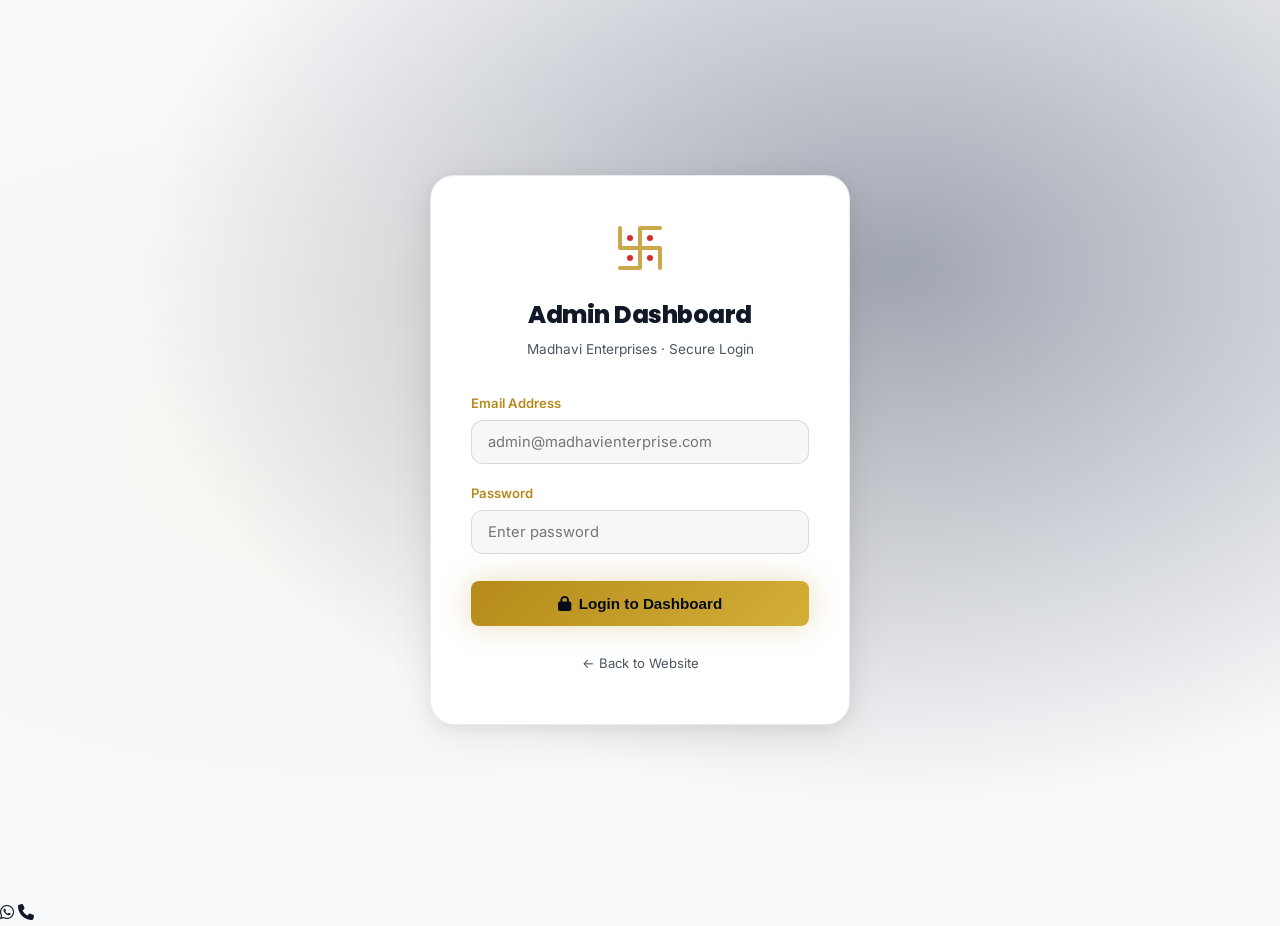
==== commit 1a88ede6: "Update UI: Add Founder's interaction videos, fix navbars, remove estimation buttons, update featured" ====
--- a/frontend/admin.html
+++ b/frontend/admin.html
@@ -3061,9 +3061,7 @@
     <a href="tel:+919666313007" class="side-btn call" aria-label="Call">
       <i class="fa-solid fa-phone"></i>
     </a>
-    <button class="side-btn-quote" onclick="openLeadModal('Get Free Estimation','','')">
-      Get Quote
-    </button>
+    
   </div>
 
 </body>
--- a/frontend/style.css
+++ b/frontend/style.css
@@ -1103,3 +1103,84 @@
 @keyframes fadeInUp {
   to { opacity: 1; transform: translateY(0); }
 }
+
+/* ===== SERVICE IMAGE CARDS ===== */
+.services-grid {
+  display: grid;
+  grid-template-columns: repeat(auto-fit, minmax(260px, 1fr));
+  gap: 1.5rem;
+  margin-top: 3rem;
+}
+.svc-img-card {
+  position: relative;
+  height: 320px;
+  border-radius: 16px;
+  overflow: hidden;
+  background-size: cover;
+  background-position: center;
+  cursor: pointer;
+  box-shadow: var(--shadow-float);
+  transition: var(--transition);
+}
+.svc-img-card:hover {
+  transform: translateY(-8px);
+  box-shadow: var(--shadow-hover);
+}
+.svc-img-overlay {
+  position: absolute;
+  inset: 0;
+  background: linear-gradient(to top, rgba(0,0,0,0.82) 0%, rgba(0,0,0,0.25) 55%, transparent 100%);
+  display: flex;
+  flex-direction: column;
+  justify-content: flex-end;
+  padding: 1.8rem 1.5rem;
+  transition: var(--transition);
+}
+.svc-img-overlay i {
+  font-size: 1.8rem;
+  color: var(--gold);
+  margin-bottom: 0.6rem;
+}
+.svc-img-overlay h3 {
+  color: #FFFFFF;
+  font-size: 1.15rem;
+  font-weight: 700;
+  margin-bottom: 0.4rem;
+}
+.svc-img-overlay p {
+  color: rgba(255,255,255,0.82);
+  font-size: 0.82rem;
+  line-height: 1.5;
+  margin-bottom: 1rem;
+  max-height: 0;
+  overflow: hidden;
+  transition: max-height 0.4s ease, opacity 0.4s ease;
+  opacity: 0;
+}
+.svc-img-card:hover .svc-img-overlay p {
+  max-height: 80px;
+  opacity: 1;
+}
+.svc-cta {
+  display: inline-flex;
+  align-items: center;
+  gap: 6px;
+  color: var(--gold);
+  font-size: 0.82rem;
+  font-weight: 700;
+  opacity: 0;
+  transform: translateY(8px);
+  transition: all 0.35s ease;
+}
+.svc-img-card:hover .svc-cta {
+  opacity: 1;
+  transform: translateY(0);
+}
+.svc-cta:hover { color: var(--gold-light); gap: 10px; }
+
+@media (max-width: 768px) {
+  .svc-img-card { height: 260px; }
+  .svc-img-overlay p { max-height: 80px; opacity: 1; }
+  .svc-cta { opacity: 1; transform: translateY(0); }
+}
+
